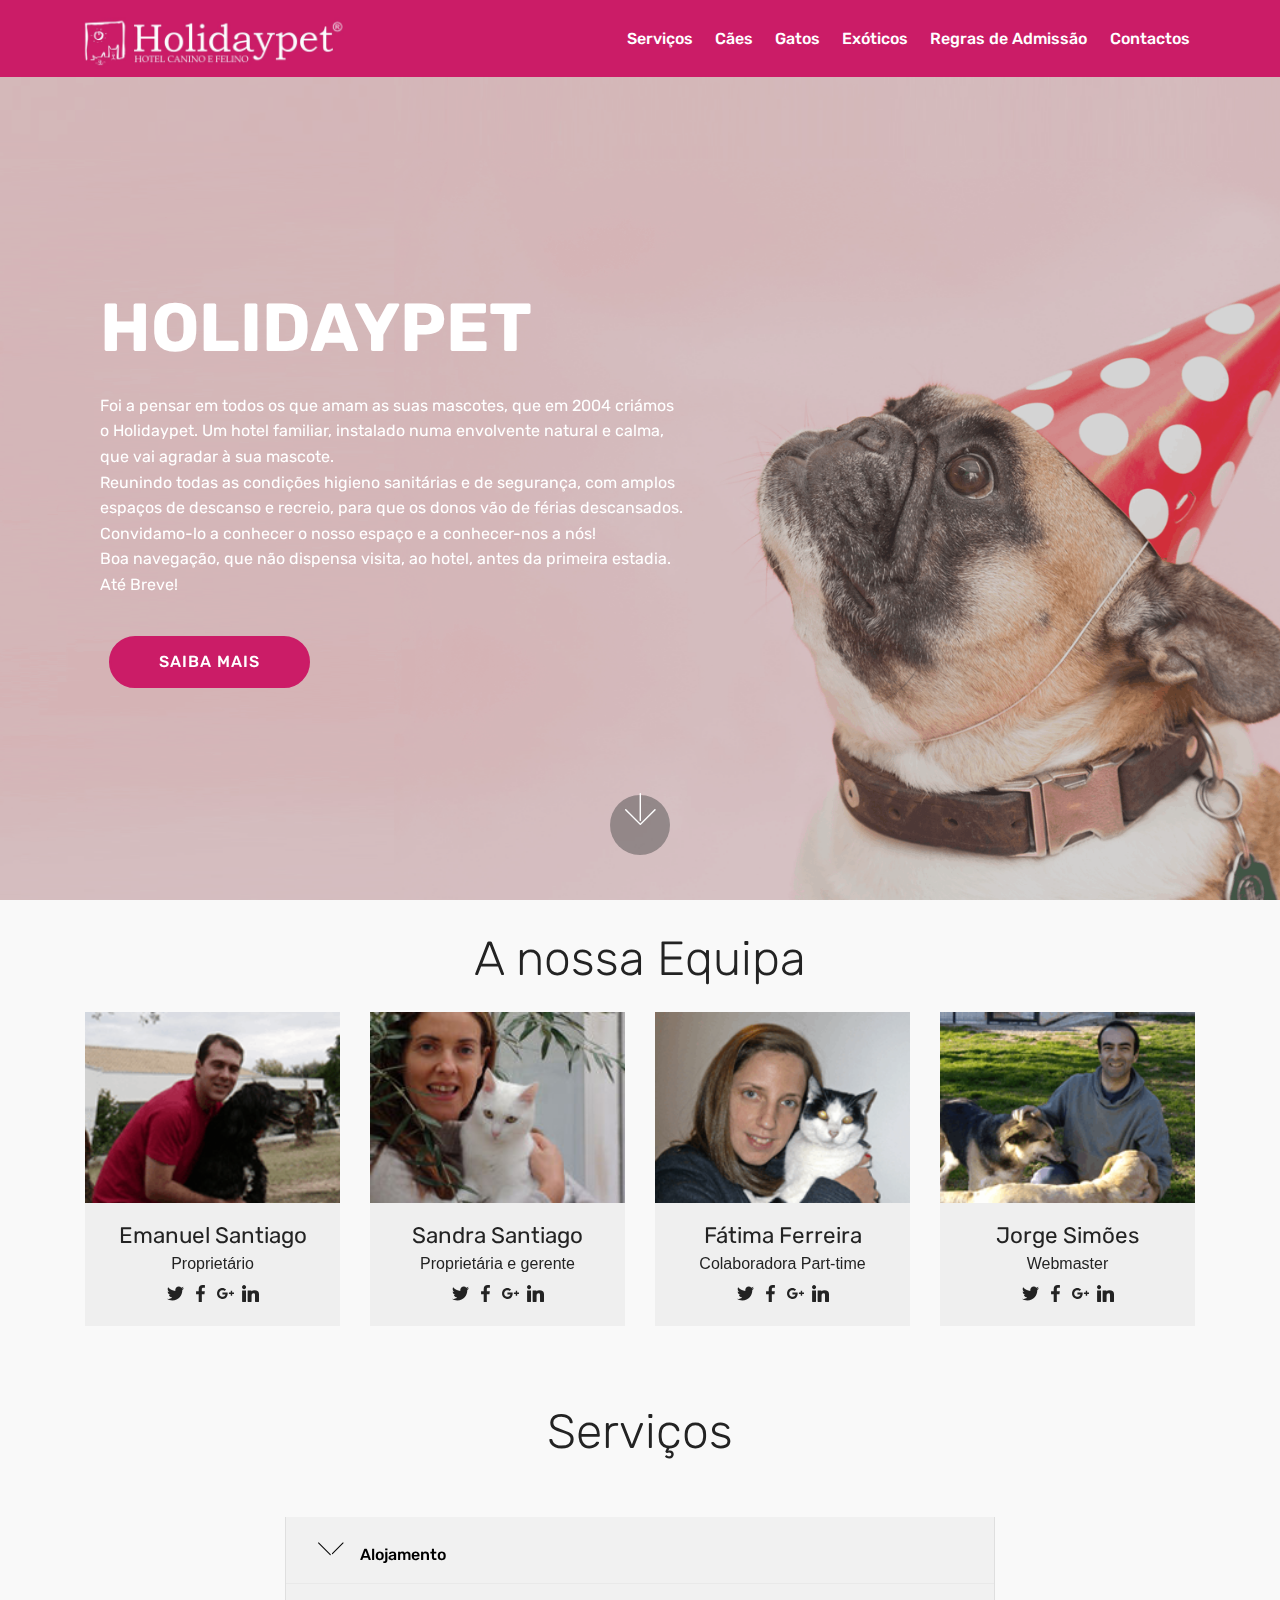
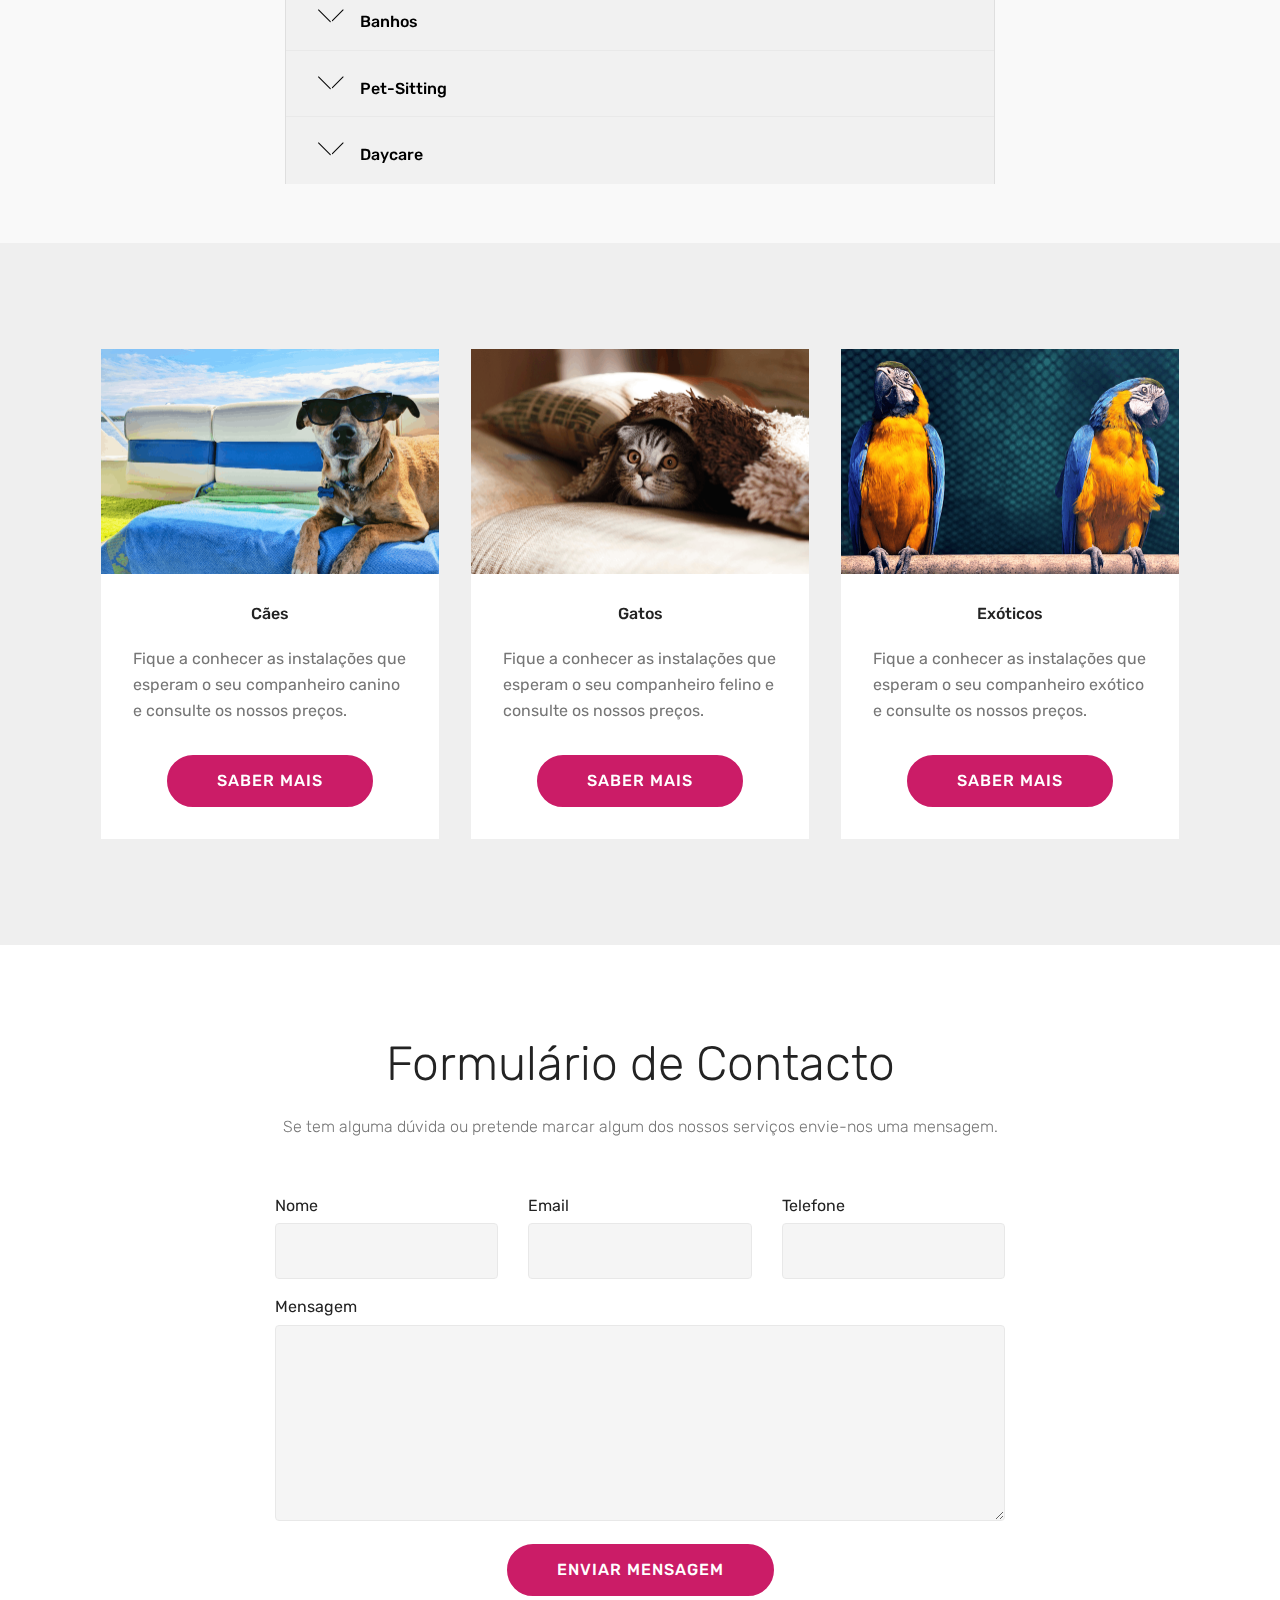
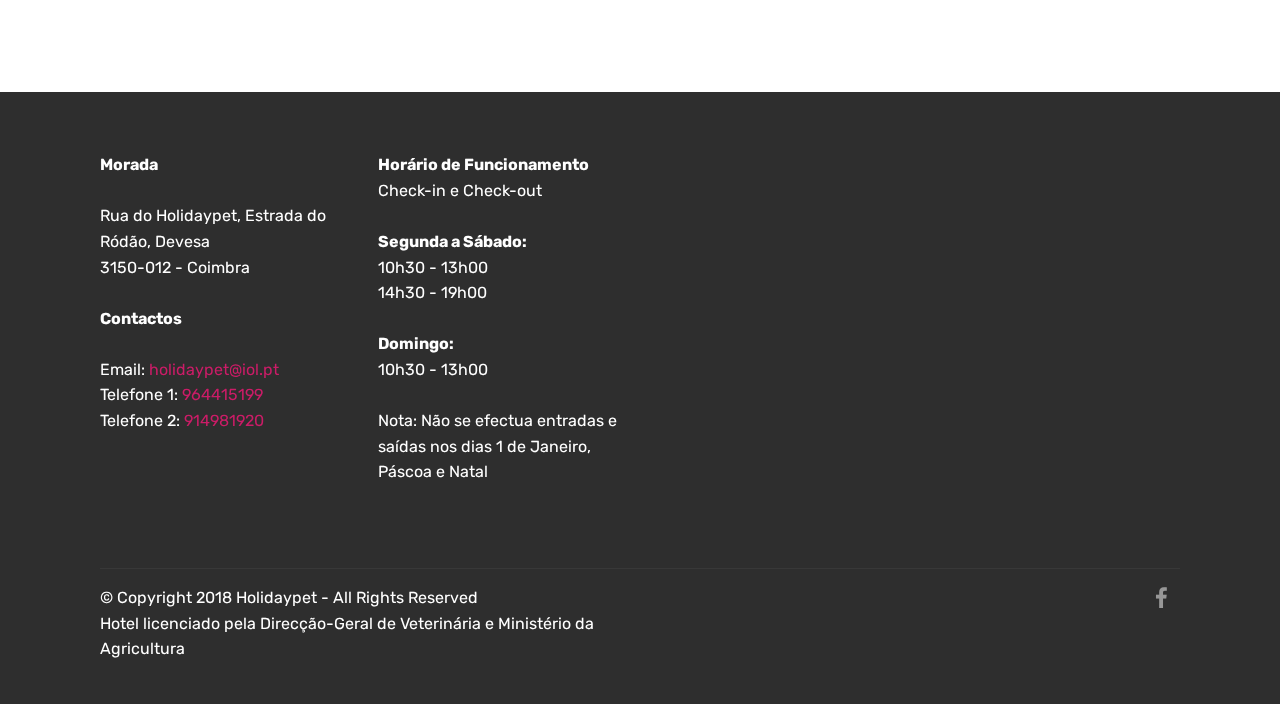
==== index.html @ b5e6f84a "create github pages" ====
<!DOCTYPE html>
<html >
<head>
  <!-- Site made with Mobirise Website Builder v4.9.3, https://mobirise.com -->
  <meta charset="UTF-8">
  <meta http-equiv="X-UA-Compatible" content="IE=edge">
  <meta name="generator" content="Mobirise v4.9.3, mobirise.com">
  <meta name="viewport" content="width=device-width, initial-scale=1, minimum-scale=1">
  <link rel="shortcut icon" href="assets/images/logo-570x126.png" type="image/x-icon">
  <meta name="description" content="">
  <title>Home</title>
  <link rel="stylesheet" href="assets/web/assets/mobirise-icons/mobirise-icons.css">
  <link rel="stylesheet" href="assets/tether/tether.min.css">
  <link rel="stylesheet" href="assets/soundcloud-plugin/style.css">
  <link rel="stylesheet" href="assets/bootstrap/css/bootstrap.min.css">
  <link rel="stylesheet" href="assets/bootstrap/css/bootstrap-grid.min.css">
  <link rel="stylesheet" href="assets/bootstrap/css/bootstrap-reboot.min.css">
  <link rel="stylesheet" href="assets/dropdown/css/style.css">
  <link rel="stylesheet" href="assets/socicon/css/styles.css">
  <link rel="stylesheet" href="assets/theme/css/style.css">
  <link rel="stylesheet" href="assets/mobirise/css/mbr-additional.css" type="text/css">
  
  
  
</head>
<body>
  <section class="menu cid-r0Eq3qAlws" once="menu" id="menu1-0">

    

    <nav class="navbar navbar-expand beta-menu navbar-dropdown align-items-center navbar-fixed-top navbar-toggleable-sm">
        <button class="navbar-toggler navbar-toggler-right" type="button" data-toggle="collapse" data-target="#navbarSupportedContent" aria-controls="navbarSupportedContent" aria-expanded="false" aria-label="Toggle navigation">
            <div class="hamburger">
                <span></span>
                <span></span>
                <span></span>
                <span></span>
            </div>
        </button>
        <div class="menu-logo">
            <div class="navbar-brand">
                <span class="navbar-logo">
                    <a href="index.html">
                         <img src="assets/images/logo-570x126.png" alt="Mobirise" title="" style="height: 3.8rem;">
                    </a>
                </span>
                
            </div>
        </div>
        <div class="collapse navbar-collapse" id="navbarSupportedContent">
            <ul class="navbar-nav nav-dropdown nav-right" data-app-modern-menu="true"><li class="nav-item">
                    <a class="nav-link link text-white display-4" href="https://mobirise.com">
                        </a>
                </li><li class="nav-item"><a class="nav-link link text-white display-4" href="https://mobirise.com">
                        </a></li><li class="nav-item"><a class="nav-link link text-white display-4" href="index.html#accordion1-16"><span class="mbri-home mbr-iconfont mbr-iconfont-btn" style="font-size: 1px; color: rgb(203, 28, 103);"></span>
                        
                        Serviços</a></li><li class="nav-item"><a class="nav-link link text-white display-4" href="caes.html"><span class="mbri-home mbr-iconfont mbr-iconfont-btn" style="font-size: 1px; color: rgb(203, 28, 103);"></span>
                        
                        Cães</a></li><li class="nav-item"><a class="nav-link link text-white display-4" href="gatos.html"><span class="mbri-home mbr-iconfont mbr-iconfont-btn" style="font-size: 1px; color: rgb(203, 28, 103);"></span>
                        
                        Gatos</a></li><li class="nav-item"><a class="nav-link link text-white display-4" href="exoticos.html"><span class="mbri-home mbr-iconfont mbr-iconfont-btn" style="font-size: 1px; color: rgb(203, 28, 103);"></span>
                        
                        Exóticos</a></li><li class="nav-item"><a class="nav-link link text-white display-4" href="regras_admissao.html"><span class="mbri-home mbr-iconfont mbr-iconfont-btn" style="font-size: 1px; color: rgb(203, 28, 103);"></span>
                        
                        Regras de Admissão</a></li><li class="nav-item"><a class="nav-link link text-white display-4" href="index.html#form1-k"><span class="mbri-home mbr-iconfont mbr-iconfont-btn" style="font-size: 1px; color: rgb(203, 28, 103);"></span>
                        
                        Contactos</a></li></ul>
            
        </div>
    </nav>
</section>

<section class="engine"><a href="https://mobirise.info/q">responsive website templates</a></section><section class="header9 cid-r0PoAAW3eg mbr-fullscreen mbr-parallax-background" id="header9-2u">

    

    <div class="mbr-overlay" style="opacity: 0.3; background-color: rgb(118, 118, 118);">
    </div>

    <div class="container">
        <div class="media-container-column mbr-white col-md-8">
            <h1 class="mbr-section-title align-left mbr-bold pb-3 mbr-fonts-style display-1">
                <br>HOLIDAYPET
            </h1>
            
            <p class="mbr-text align-left pb-3 mbr-fonts-style display-7">Foi a pensar em todos os que amam as suas mascotes, que em 2004 criámos<br> o Holidaypet. Um hotel familiar, instalado numa envolvente natural e calma,<br> que vai agradar à sua mascote.<br>Reunindo todas as condições higieno sanitárias e de segurança, com amplos <br>espaços de descanso e recreio, para que os donos vão de férias descansados.<br>Convidamo-lo a conhecer o nosso espaço e a conhecer-nos a nós! <br>Boa navegação, que não dispensa visita, ao hotel, antes da primeira estadia. <br>Até Breve!</p>
            <div class="mbr-section-btn align-left"><a class="btn btn-md btn-secondary display-4" href="https://mobirise.com">SAIBA MAIS</a></div>
        </div>
    </div>

    <div class="mbr-arrow hidden-sm-down" aria-hidden="true">
        <a href="#next">
            <i class="mbri-down mbr-iconfont"></i>
        </a>
    </div>
</section>

<section class="features16 cid-r0EPdaZqsP" id="features16-a">
    
    
    
    <div class="container align-center">
        <h2 class="pb-3 mbr-fonts-style mbr-section-title display-2">
            A nossa Equipa</h2>
        
        <div class="row media-row">
            
        <div class="team-item col-lg-3 col-md-6">
                <div class="item-image">
                    <img src="assets/images/emanuel200-200x150.png" alt="" title="">
                </div>
                <div class="item-caption py-3">
                    <div class="item-name px-2">
                        <p class="mbr-fonts-style display-5">
                           Emanuel Santiago 
                        </p>
                    </div>
                    <div class="item-role px-2">
                        <p>Proprietário</p>
                    </div>
                    <div class="item-social pt-2">
                        <a href="https://twitter.com/mobirise" target="_blank">
                            <span class="p-1 socicon-twitter socicon mbr-iconfont mbr-iconfont-social"></span>
                        </a>
                        <a href="https://www.facebook.com/pages/Mobirise/1616226671953247" target="_blank">
                            <span class="p-1 socicon-facebook socicon mbr-iconfont mbr-iconfont-social"></span>
                        </a>
                        <a href="https://plus.google.com/u/0/+Mobirise" target="_blank">
                            <span class="p-1 socicon-googleplus socicon mbr-iconfont mbr-iconfont-social"></span>
                        </a>
                        <a href="https://www.linkedin.com/in/mobirise" target="_blank">
                            <span class="p-1 socicon-linkedin socicon mbr-iconfont mbr-iconfont-social"></span>
                        </a>
                        <a href="https://www.instagram.com/mobirise/" target="_blank">
                            
                        </a>
                        <a href="https://www.youtube.com/channel/UCt_tncVAetpK5JeM8L-8jyw" target="_blank">    
                            
                        </a>
                    </div>
                </div>
            </div><div class="team-item col-lg-3 col-md-6">
                <div class="item-image">
                    <img src="assets/images/sandra-thumb-200x150.jpg" alt="" title="">
                </div>
                <div class="item-caption py-3">
                    <div class="item-name px-2">
                        <p class="mbr-fonts-style display-5">
                           Sandra Santiago 
                        </p>
                    </div>
                    <div class="item-role px-2">
                        <p>Proprietária e gerente </p>
                    </div>
                    <div class="item-social pt-2">
                        <a href="https://twitter.com/mobirise" target="_blank">
                            <span class="p-1 socicon-twitter socicon mbr-iconfont mbr-iconfont-social"></span>
                        </a>
                        <a href="https://www.facebook.com/pages/Mobirise/1616226671953247" target="_blank">
                            <span class="p-1 socicon-facebook socicon mbr-iconfont mbr-iconfont-social"></span>
                        </a>
                        <a href="https://plus.google.com/u/0/+Mobirise" target="_blank">
                            <span class="p-1 socicon-googleplus socicon mbr-iconfont mbr-iconfont-social"></span>
                        </a>
                        <a href="https://www.linkedin.com/in/mobirise" target="_blank">
                            <span class="p-1 socicon-linkedin socicon mbr-iconfont mbr-iconfont-social"></span>
                        </a>
                        <a href="https://www.instagram.com/mobirise/" target="_blank">
                            
                        </a>
                        <a href="https://www.youtube.com/channel/UCt_tncVAetpK5JeM8L-8jyw" target="_blank">    
                            
                        </a>
                    </div>
                </div>
            </div><div class="team-item col-lg-3 col-md-6">
                <div class="item-image">
                    <img src="assets/images/fatima200-200x150.png" alt="" title="">
                </div>
                <div class="item-caption py-3">
                    <div class="item-name px-2">
                        <p class="mbr-fonts-style display-5">
                           Fátima Ferreira 
                        </p>
                    </div>
                    <div class="item-role px-2">
                        <p>Colaboradora Part-time </p>
                    </div>
                    <div class="item-social pt-2">
                        <a href="https://twitter.com/mobirise" target="_blank">
                            <span class="p-1 socicon-twitter socicon mbr-iconfont mbr-iconfont-social"></span>
                        </a>
                        <a href="https://www.facebook.com/pages/Mobirise/1616226671953247" target="_blank">
                            <span class="p-1 socicon-facebook socicon mbr-iconfont mbr-iconfont-social"></span>
                        </a>
                        <a href="https://plus.google.com/u/0/+Mobirise" target="_blank">
                            <span class="p-1 socicon-googleplus socicon mbr-iconfont mbr-iconfont-social"></span>
                        </a>
                        <a href="https://www.linkedin.com/in/mobirise" target="_blank">
                            <span class="p-1 socicon-linkedin socicon mbr-iconfont mbr-iconfont-social"></span>
                        </a>
                        <a href="https://www.instagram.com/mobirise/" target="_blank">
                            
                        </a>
                        <a href="https://www.youtube.com/channel/UCt_tncVAetpK5JeM8L-8jyw" target="_blank">    
                            
                        </a>
                    </div>
                </div>
            </div><div class="team-item col-lg-3 col-md-6">
                <div class="item-image">
                    <img src="assets/images/jorge200-200x150.png" alt="" title="">
                </div>
                <div class="item-caption py-3">
                    <div class="item-name px-2">
                        <p class="mbr-fonts-style display-5">
                           Jorge Simões 
                        </p>
                    </div>
                    <div class="item-role px-2">
                        <p>Webmaster</p>
                    </div>
                    <div class="item-social pt-2">
                        <a href="https://twitter.com/mobirise" target="_blank">
                            <span class="p-1 socicon-twitter socicon mbr-iconfont mbr-iconfont-social"></span>
                        </a>
                        <a href="https://www.facebook.com/pages/Mobirise/1616226671953247" target="_blank">
                            <span class="p-1 socicon-facebook socicon mbr-iconfont mbr-iconfont-social"></span>
                        </a>
                        <a href="https://plus.google.com/u/0/+Mobirise" target="_blank">
                            <span class="p-1 socicon-googleplus socicon mbr-iconfont mbr-iconfont-social"></span>
                        </a>
                        <a href="https://www.linkedin.com/in/mobirise" target="_blank">
                            <span class="p-1 socicon-linkedin socicon mbr-iconfont mbr-iconfont-social"></span>
                        </a>
                        <a href="https://www.instagram.com/mobirise/" target="_blank">
                            
                        </a>
                        <a href="https://www.youtube.com/channel/UCt_tncVAetpK5JeM8L-8jyw" target="_blank">    
                            
                        </a>
                    </div>
                </div>
            </div></div>    
    </div>
</section>

<section class="accordion1 cid-r0MY4zPV3T" id="accordion1-16">

    

    
    <div class="container">
        <div class="media-container-row">
            <div class="col-12 col-md-8">
                <div class="section-head text-center space30">
                    <h2 class="mbr-section-title pb-5 mbr-fonts-style display-2">
                        Serviços</h2>
                </div>
                <div class="clearfix"></div>
                <div id="bootstrap-accordion_3" class="panel-group accordionStyles accordion" role="tablist" aria-multiselectable="true">
                    <div class="card">
                        <div class="card-header" role="tab" id="headingOne">
                            <a role="button" class="panel-title collapsed text-black" data-toggle="collapse" data-core="" href="#collapse1_3" aria-expanded="false" aria-controls="collapse1">
                                <h4 class="mbr-fonts-style display-7">
                                    <span class="sign mbr-iconfont mbri-arrow-down inactive"></span>Alojamento
                                </h4>
                            </a>
                        </div>
                        <div id="collapse1_3" class="panel-collapse noScroll collapse " role="tabpanel" aria-labelledby="headingOne" data-parent="#bootstrap-accordion_3">
                            <div class="panel-body p-4">
                                <p class="mbr-fonts-style panel-text display-7">
                                   Serviço para caninos, felinos, coelhos, hamsters, esquilos, chinchilas, tartarugas, pássaros e outros pequenos animais. </p>
                            </div>
                        </div>
                    </div>
                    <div class="card">
                        <div class="card-header" role="tab" id="headingTwo">
                            <a role="button" class="collapsed panel-title text-black" data-toggle="collapse" data-core="" href="#collapse2_3" aria-expanded="false" aria-controls="collapse2">
                                <h4 class="mbr-fonts-style display-7">
                                    <span class="sign mbr-iconfont mbri-arrow-down inactive"></span>Banhos
                               </h4>
                            </a>
                            
                        </div>
                        <div id="collapse2_3" class="panel-collapse noScroll collapse" role="tabpanel" aria-labelledby="headingTwo" data-parent="#bootstrap-accordion_3">
                            <div class="panel-body p-4">
                                <p class="mbr-fonts-style panel-text display-7">
                                   Serviço para caninos e felinos. </p>
                            </div>
                        </div>
                    </div>
                    <div class="card">
                        <div class="card-header" role="tab" id="headingThree">
                            <a role="button" class="collapsed text-black panel-title" data-toggle="collapse" data-core="" href="#collapse3_3" aria-expanded="false" aria-controls="collapse3">
                                <h4 class="mbr-fonts-style display-7">
                                    <span class="sign mbr-iconfont mbri-arrow-down inactive"></span>Pet-Sitting</h4>
                            </a>
                        </div>
                        <div id="collapse3_3" class="panel-collapse noScroll collapse" role="tabpanel" aria-labelledby="headingThree" data-parent="#bootstrap-accordion_3">
                            <div class="panel-body p-4">
                                <p class="mbr-fonts-style panel-text display-7">Serviço disponível ao domicílio, exclusivamente para felinos, coelhos, hamsters, esquilos, chinchilas, tartarugas, pássaros e outros pequenos animais.&nbsp;</p>
                            </div>
                        </div>
                    </div>
                    <div class="card">
                        <div class="card-header" role="tab" id="headingFour">
                            <a role="button" class="collapsed panel-title text-black" data-toggle="collapse" data-core="" href="#collapse4_3" aria-expanded="false" aria-controls="collapse4">
                                <h4 class="mbr-fonts-style display-7">
                                    <span class="sign mbr-iconfont mbri-arrow-down inactive"></span>Daycare</h4>
                            </a> 
                        </div>
                        <div id="collapse4_3" class="panel-collapse noScroll collapse" role="tabpanel" aria-labelledby="headingFour" data-parent="#bootstrap-accordion_3">
                            <div class="panel-body p-4">
                                <p class="mbr-fonts-style panel-text display-7">O Daycare é um Serviço de creche, permite aos donos deixarem a sua mascote ocupada durante o dia. <br><br>Sabia que para a sua mascote é importante, para além do carinho, exercício, convívio com outras mascotes, convívio com pessoas fora do núcleo familiar e conhecimento de outros ambientes? Estas etapas são muito importantes para o desenvolvimento da sua mascote e sua sociabilização. Este serviço foi criado para o ajudar neste processo.&nbsp;</p>
                            </div>
                        </div>
                    </div>
                    
                    
                </div>
            </div>
        </div>
    </div>
</section>

<section class="features3 cid-r0Od0zZRGk" id="features3-18">

    

    
    <div class="container">
        <div class="media-container-row">
            <div class="card p-3 col-12 col-md-6 col-lg-4">
                <div class="card-wrapper">
                    <div class="card-img">
                        <img src="assets/images/servcao-676x451.png" alt="Mobirise" title="">
                    </div>
                    <div class="card-box">
                        <h4 class="card-title mbr-fonts-style display-7">
                            Cães</h4>
                        <p class="mbr-text mbr-fonts-style display-7">
                            Fique a conhecer as instalações que esperam o seu companheiro canino e consulte os nossos preços.</p>
                    </div>
                    <div class="mbr-section-btn text-center"><a href="caes.html" class="btn btn-secondary display-4">
                            SABER MAIS</a></div>
                </div>
            </div>

            <div class="card p-3 col-12 col-md-6 col-lg-4">
                <div class="card-wrapper">
                    <div class="card-img">
                        <img src="assets/images/servgato-676x451.png" alt="Mobirise" title="">
                    </div>
                    <div class="card-box">
                        <h4 class="card-title mbr-fonts-style display-7">
                            Gatos</h4>
                        <p class="mbr-text mbr-fonts-style display-7">
                            Fique a conhecer as instalações que esperam o seu companheiro felino e consulte os nossos preços.
                        </p>
                    </div>
                    <div class="mbr-section-btn text-center"><a href="gatos.html" class="btn btn-secondary display-4">
                            SABER MAIS</a></div>
                </div>
            </div>

            <div class="card p-3 col-12 col-md-6 col-lg-4">
                <div class="card-wrapper">
                    <div class="card-img">
                        <img src="assets/images/servexo-676x451.png" alt="Mobirise" title="">
                    </div>
                    <div class="card-box">
                        <h4 class="card-title mbr-fonts-style display-7">
                            Exóticos</h4>
                        <p class="mbr-text mbr-fonts-style display-7">
                            Fique a conhecer as instalações que esperam o seu companheiro exótico e consulte os nossos preços.
                        </p>
                    </div>
                    <div class="mbr-section-btn text-center"><a href="exoticos.html" class="btn btn-secondary display-4">
                            SABER MAIS</a></div>
                </div>
            </div>

            
        </div>
    </div>
</section>

<section class="mbr-section form1 cid-r0ESsJQLEN" id="form1-k">

    

    
    <div class="container">
        <div class="row justify-content-center">
            <div class="title col-12 col-lg-8">
                <h2 class="mbr-section-title align-center pb-3 mbr-fonts-style display-2">Formulário de Contacto</h2>
                <h3 class="mbr-section-subtitle align-center mbr-light pb-3 mbr-fonts-style display-7">Se tem alguma dúvida ou pretende marcar algum dos nossos serviços envie-nos uma mensagem.</h3>
            </div>
        </div>
    </div>
    <div class="container">
        <div class="row justify-content-center">
            <div class="media-container-column col-lg-8" data-form-type="formoid">
                    <div data-form-alert="" hidden="">Obrigado por entrar em contacto connosco!</div>
            
                    <form class="mbr-form" action="https://mobirise.com/" method="post" data-form-title="Mobirise Form"><input type="hidden" name="email" data-form-email="true" value="bOTI1F1qJuLN5esbJvlNhAexEQ2/I8qRNFXVJ0GPoo3Xt0l/hSM17ixuipXnvZsSfqnhz6gSga7unXcG/Be5r5jCknCXL1oVMVDv5GAL3QAbpNkK35fo3R8y4+8dUwOb">
                        <div class="row row-sm-offset">
                            <div class="col-md-4 multi-horizontal" data-for="name">
                                <div class="form-group">
                                    <label class="form-control-label mbr-fonts-style display-7" for="name-form1-k">Nome</label>
                                    <input type="text" class="form-control" name="name" data-form-field="Name" required="" id="name-form1-k">
                                </div>
                            </div>
                            <div class="col-md-4 multi-horizontal" data-for="email">
                                <div class="form-group">
                                    <label class="form-control-label mbr-fonts-style display-7" for="email-form1-k">Email</label>
                                    <input type="email" class="form-control" name="email" data-form-field="Email" required="" id="email-form1-k">
                                </div>
                            </div>
                            <div class="col-md-4 multi-horizontal" data-for="phone">
                                <div class="form-group">
                                    <label class="form-control-label mbr-fonts-style display-7" for="phone-form1-k">Telefone</label>
                                    <input type="tel" class="form-control" name="phone" data-form-field="Phone" id="phone-form1-k">
                                </div>
                            </div>
                        </div>
                        <div class="form-group" data-for="message">
                            <label class="form-control-label mbr-fonts-style display-7" for="message-form1-k">Mensagem</label>
                            <textarea type="text" class="form-control" name="message" rows="7" data-form-field="Message" id="message-form1-k"></textarea>
                        </div>
            
                        <span class="input-group-btn"><button href="" type="submit" class="btn btn-form btn-secondary display-4">ENVIAR MENSAGEM</button></span>
                    </form>
            </div>
        </div>
    </div>
</section>

<section class="cid-r0ERWtTzeM" id="footer2-c">

    

    

    <div class="container">
        <div class="media-container-row content mbr-white">
            <div class="col-12 col-md-3 mbr-fonts-style display-7">
                <p class="mbr-text">
                    <strong>Morada</strong>
                    <br>
                    <br>Rua do Holidaypet, Estrada do Ródão, Devesa<br>3150-012 - Coimbra<br>
                    <br><strong>Contactos</strong>
                    <br>
                    <br>Email: <a href="mailto:holidaypet@iol.pt" class="text-secondary">holidaypet@iol.pt&nbsp;</a><br>Telefone 1: <a href="tel:964415199" class="text-secondary">964415199</a><br>Telefone 2: <a href="tel:914981920" class="text-secondary">914981920</a><br></p>
            </div>
            <div class="col-12 col-md-3 mbr-fonts-style display-7">
                <p class="mbr-text">
                    <strong>Horário de Funcionamento</strong>
<br>Check-in e Check-out<br><br><strong>Segunda a Sábado:<br></strong>10h30 - 13h00<br>14h30 - 19h00<br><br><strong>Domingo:</strong><br>10h30 - 13h00<br><br>Nota: Não se efectua entradas e saídas nos dias 1 de Janeiro, Páscoa e Natal<br></p>
            </div>
            <div class="col-12 col-md-6">
                <div class="google-map"><iframe frameborder="0" style="border:0" src="https://www.google.com/maps/embed/v1/place?key=AIzaSyAEIpgj38KyLFELm2bK9Y7krBkz1K-cMq8&amp;q=place_id:ChIJTQsswzNYIg0RwTUTIafDZIU" allowfullscreen=""></iframe></div>
            </div>
        </div>
        <div class="footer-lower">
            <div class="media-container-row">
                <div class="col-sm-12">
                    <hr>
                </div>
            </div>
            <div class="media-container-row mbr-white">
                <div class="col-sm-6 copyright">
                    <p class="mbr-text mbr-fonts-style display-7">
                        © Copyright 2018 Holidaypet - All Rights Reserved<br>Hotel licenciado pela Direcção-Geral de Veterinária e Ministério da Agricultura<br><br>
                    </p>
                </div>
                <div class="col-md-6">
                    <div class="social-list align-right">
                        <div class="soc-item">
                            <a href="https://twitter.com/mobirise" target="_blank">
                                <span class="mbr-iconfont mbr-iconfont-social socicon-facebook socicon"></span>
                            </a>
                        </div>
                        
                        
                        
                        
                        
                    </div>
                </div>
            </div>
        </div>
    </div>
</section>


  <script src="assets/web/assets/jquery/jquery.min.js"></script>
  <script src="assets/popper/popper.min.js"></script>
  <script src="assets/tether/tether.min.js"></script>
  <script src="assets/bootstrap/js/bootstrap.min.js"></script>
  <script src="assets/dropdown/js/script.min.js"></script>
  <script src="assets/touchswipe/jquery.touch-swipe.min.js"></script>
  <script src="assets/parallax/jarallax.min.js"></script>
  <script src="assets/mbr-switch-arrow/mbr-switch-arrow.js"></script>
  <script src="assets/smoothscroll/smooth-scroll.js"></script>
  <script src="assets/theme/js/script.js"></script>
  <script src="assets/formoid/formoid.min.js"></script>
  
  
</body>
</html>
---- assets/web/assets/mobirise-icons/mobirise-icons.css ----
@font-face {
  font-family: 'MobiriseIcons';
  src:  url('mobirise-icons.eot?spat4u');
  src:  url('mobirise-icons.eot?spat4u#iefix') format('embedded-opentype'),
    url('mobirise-icons.ttf?spat4u') format('truetype'),
    url('mobirise-icons.woff?spat4u') format('woff'),
    url('mobirise-icons.svg?spat4u#MobiriseIcons') format('svg');
  font-weight: normal;
  font-style: normal;
}

[class^="mbri-"], [class*=" mbri-"] {
  /* use !important to prevent issues with browser extensions that change fonts */
  font-family: MobiriseIcons !important;
  speak: none;
  font-style: normal;
  font-weight: normal;
  font-variant: normal;
  text-transform: none;
  line-height: 1;

  /* Better Font Rendering =========== */
  -webkit-font-smoothing: antialiased;
  -moz-osx-font-smoothing: grayscale;
}

.mbri-add-submenu:before {
  content: "\e900";
}
.mbri-alert:before {
  content: "\e901";
}
.mbri-align-center:before {
  content: "\e902";
}
.mbri-align-justify:before {
  content: "\e903";
}
.mbri-align-left:before {
  content: "\e904";
}
.mbri-align-right:before {
  content: "\e905";
}
.mbri-android:before {
  content: "\e906";
}
.mbri-apple:before {
  content: "\e907";
}
.mbri-arrow-down:before {
  content: "\e908";
}
.mbri-arrow-next:before {
  content: "\e909";
}
.mbri-arrow-prev:before {
  content: "\e90a";
}
.mbri-arrow-up:before {
  content: "\e90b";
}
.mbri-bold:before {
  content: "\e90c";
}
.mbri-bookmark:before {
  content: "\e90d";
}
.mbri-bootstrap:before {
  content: "\e90e";
}
.mbri-briefcase:before {
  content: "\e90f";
}
.mbri-browse:before {
  content: "\e910";
}
.mbri-bulleted-list:before {
  content: "\e911";
}
.mbri-calendar:before {
  content: "\e912";
}
.mbri-camera:before {
  content: "\e913";
}
.mbri-cart-add:before {
  content: "\e914";
}
.mbri-cart-full:before {
  content: "\e915";
}
.mbri-cash:before {
  content: "\e916";
}
.mbri-change-style:before {
  content: "\e917";
}
.mbri-chat:before {
  content: "\e918";
}
.mbri-clock:before {
  content: "\e919";
}
.mbri-close:before {
  content: "\e91a";
}
.mbri-cloud:before {
  content: "\e91b";
}
.mbri-code:before {
  content: "\e91c";
}
.mbri-contact-form:before {
  content: "\e91d";
}
.mbri-credit-card:before {
  content: "\e91e";
}
.mbri-cursor-click:before {
  content: "\e91f";
}
.mbri-cust-feedback:before {
  content: "\e920";
}
.mbri-database:before {
  content: "\e921";
}
.mbri-delivery:before {
  content: "\e922";
}
.mbri-desktop:before {
  content: "\e923";
}
.mbri-devices:before {
  content: "\e924";
}
.mbri-down:before {
  content: "\e925";
}
.mbri-download:before {
  content: "\e989";
}
.mbri-drag-n-drop:before {
  content: "\e927";
}
.mbri-drag-n-drop2:before {
  content: "\e928";
}
.mbri-edit:before {
  content: "\e929";
}
.mbri-edit2:before {
  content: "\e92a";
}
.mbri-error:before {
  content: "\e92b";
}
.mbri-extension:before {
  content: "\e92c";
}
.mbri-features:before {
  content: "\e92d";
}
.mbri-file:before {
  content: "\e92e";
}
.mbri-flag:before {
  content: "\e92f";
}
.mbri-folder:before {
  content: "\e930";
}
.mbri-gift:before {
  content: "\e931";
}
.mbri-github:before {
  content: "\e932";
}
.mbri-globe:before {
  content: "\e933";
}
.mbri-globe-2:before {
  content: "\e934";
}
.mbri-growing-chart:before {
  content: "\e935";
}
.mbri-hearth:before {
  content: "\e936";
}
.mbri-help:before {
  content: "\e937";
}
.mbri-home:before {
  content: "\e938";
}
.mbri-hot-cup:before {
  content: "\e939";
}
.mbri-idea:before {
  content: "\e93a";
}
.mbri-image-gallery:before {
  content: "\e93b";
}
.mbri-image-slider:before {
  content: "\e93c";
}
.mbri-info:before {
  content: "\e93d";
}
.mbri-italic:before {
  content: "\e93e";
}
.mbri-key:before {
  content: "\e93f";
}
.mbri-laptop:before {
  content: "\e940";
}
.mbri-layers:before {
  content: "\e941";
}
.mbri-left-right:before {
  content: "\e942";
}
.mbri-left:before {
  content: "\e943";
}
.mbri-letter:before {
  content: "\e944";
}
.mbri-like:before {
  content: "\e945";
}
.mbri-link:before {
  content: "\e946";
}
.mbri-lock:before {
  content: "\e947";
}
.mbri-login:before {
  content: "\e948";
}
.mbri-logout:before {
  content: "\e949";
}
.mbri-magic-stick:before {
  content: "\e94a";
}
.mbri-map-pin:before {
  content: "\e94b";
}
.mbri-menu:before {
  content: "\e94c";
}
.mbri-mobile:before {
  content: "\e94d";
}
.mbri-mobile2:before {
  content: "\e94e";
}
.mbri-mobirise:before {
  content: "\e94f";
}
.mbri-more-horizontal:before {
  content: "\e950";
}
.mbri-more-vertical:before {
  content: "\e951";
}
.mbri-music:before {
  content: "\e952";
}
.mbri-new-file:before {
  content: "\e953";
}
.mbri-numbered-list:before {
  content: "\e954";
}
.mbri-opened-folder:before {
  content: "\e955";
}
.mbri-pages:before {
  content: "\e956";
}
.mbri-paper-plane:before {
  content: "\e957";
}
.mbri-paperclip:before {
  content: "\e958";
}
.mbri-photo:before {
  content: "\e959";
}
.mbri-photos:before {
  content: "\e95a";
}
.mbri-pin:before {
  content: "\e95b";
}
.mbri-play:before {
  content: "\e95c";
}
.mbri-plus:before {
  content: "\e95d";
}
.mbri-preview:before {
  content: "\e95e";
}
.mbri-print:before {
  content: "\e95f";
}
.mbri-protect:before {
  content: "\e960";
}
.mbri-question:before {
  content: "\e961";
}
.mbri-quote-left:before {
  content: "\e962";
}
.mbri-quote-right:before {
  content: "\e963";
}
.mbri-refresh:before {
  content: "\e964";
}
.mbri-responsive:before {
  content: "\e965";
}
.mbri-right:before {
  content: "\e966";
}
.mbri-rocket:before {
  content: "\e967";
}
.mbri-sad-face:before {
  content: "\e968";
}
.mbri-sale:before {
  content: "\e969";
}
.mbri-save:before {
  content: "\e96a";
}
.mbri-search:before {
  content: "\e96b";
}
.mbri-setting:before {
  content: "\e96c";
}
.mbri-setting2:before {
  content: "\e96d";
}
.mbri-setting3:before {
  content: "\e96e";
}
.mbri-share:before {
  content: "\e96f";
}
.mbri-shopping-bag:before {
  content: "\e970";
}
.mbri-shopping-basket:before {
  content: "\e971";
}
.mbri-shopping-cart:before {
  content: "\e972";
}
.mbri-sites:before {
  content: "\e973";
}
.mbri-smile-face:before {
  content: "\e974";
}
.mbri-speed:before {
  content: "\e975";
}
.mbri-star:before {
  content: "\e976";
}
.mbri-success:before {
  content: "\e977";
}
.mbri-sun:before {
  content: "\e978";
}
.mbri-sun2:before {
  content: "\e979";
}
.mbri-tablet:before {
  content: "\e97a";
}
.mbri-tablet-vertical:before {
  content: "\e97b";
}
.mbri-target:before {
  content: "\e97c";
}
.mbri-timer:before {
  content: "\e97d";
}
.mbri-to-ftp:before {
  content: "\e97e";
}
.mbri-to-local-drive:before {
  content: "\e97f";
}
.mbri-touch-swipe:before {
  content: "\e980";
}
.mbri-touch:before {
  content: "\e981";
}
.mbri-trash:before {
  content: "\e982";
}
.mbri-underline:before {
  content: "\e983";
}
.mbri-unlink:before {
  content: "\e984";
}
.mbri-unlock:before {
  content: "\e985";
}
.mbri-up-down:before {
  content: "\e986";
}
.mbri-up:before {
  content: "\e987";
}
.mbri-update:before {
  content: "\e988";
}
.mbri-upload:before {
 content: "\e926"; 
}
.mbri-user:before {
  content: "\e98a";
}
.mbri-user2:before {
  content: "\e98b";
}
.mbri-users:before {
  content: "\e98c";
}
.mbri-video:before {
  content: "\e98d";
}
.mbri-video-play:before {
  content: "\e98e";
}
.mbri-watch:before {
  content: "\e98f";
}
.mbri-website-theme:before {
  content: "\e990";
}
.mbri-wifi:before {
  content: "\e991";
}
.mbri-windows:before {
  content: "\e992";
}
.mbri-zoom-out:before {
  content: "\e993";
}
.mbri-redo:before {
  content: "\e994";
}
.mbri-undo:before {
  content: "\e995";
}
---- assets/soundcloud-plugin/style.css ----
.addons-container {
  position: relative;
  margin-left: auto;
  margin-right: auto;
  padding-right: 15px;
  padding-left: 15px; }
  @media (min-width: 576px) {
    .addons-container {
      padding-right: 15px;
      padding-left: 15px; } }
  @media (min-width: 768px) {
    .addons-container {
      padding-right: 15px;
      padding-left: 15px; } }
  @media (min-width: 992px) {
    .addons-container {
      padding-right: 15px;
      padding-left: 15px; } }
  @media (min-width: 1200px) {
    .addons-container {
      padding-right: 15px;
      padding-left: 15px; } }
  @media (min-width: 576px) {
    .addons-container {
      width: 540px;
      max-width: 100%; } }
  @media (min-width: 768px) {
    .addons-container {
      width: 720px;
      max-width: 100%; } }
  @media (min-width: 992px) {
    .addons-container {
      width: 960px;
      max-width: 100%; } }
  @media (min-width: 1200px) {
    .addons-container {
      width: 1140px;
      max-width: 100%; } }

.addons-container-inner{
    position: relative;
    width: 100%;
    min-height: 1px;
    padding-right: 15px;
    padding-left: 15px;
}
@media (min-width: 567px) {
    .addons-container-inner{
        -ms-flex: 0 0 66.666667%;
        flex: 0 0 66.666667%;
        max-width: 66.666667%;
    }
}
.addons-row{
    display: flex;
    justify-content:center;
}
---- assets/dropdown/css/style.css ----
.navbar-dropdown {
  left: 0;
  padding: 0;
  position: absolute;
  right: 0;
  top: 0;
  transition: all 0.45s ease;
  z-index: 1030;
  background: #282828; }
  .navbar-dropdown .navbar-logo {
    margin-right: 0.8rem;
    transition: margin 0.3s ease-in-out;
    vertical-align: middle; }
    .navbar-dropdown .navbar-logo img {
      height: 3.125rem;
      transition: all 0.3s ease-in-out; }
    .navbar-dropdown .navbar-logo.mbr-iconfont {
      font-size: 3.125rem;
      line-height: 3.125rem; }
  .navbar-dropdown .navbar-caption {
    font-weight: 700;
    white-space: normal;
    vertical-align: -4px;
    line-height: 3.125rem !important; }
    .navbar-dropdown .navbar-caption, .navbar-dropdown .navbar-caption:hover {
      color: inherit;
      text-decoration: none; }
  .navbar-dropdown .mbr-iconfont + .navbar-caption {
    vertical-align: -1px; }
  .navbar-dropdown.navbar-fixed-top {
    position: fixed; }
  .navbar-dropdown .navbar-brand span {
    vertical-align: -4px; }
  .navbar-dropdown.bg-color.transparent {
    background: none; }
  .navbar-dropdown.navbar-short .navbar-brand {
    padding: 0.625rem 0; }
    .navbar-dropdown.navbar-short .navbar-brand span {
      vertical-align: -1px; }
  .navbar-dropdown.navbar-short .navbar-caption {
    line-height: 2.375rem !important;
    vertical-align: -2px; }
  .navbar-dropdown.navbar-short .navbar-logo {
    margin-right: 0.5rem; }
    .navbar-dropdown.navbar-short .navbar-logo img {
      height: 2.375rem; }
    .navbar-dropdown.navbar-short .navbar-logo.mbr-iconfont {
      font-size: 2.375rem;
      line-height: 2.375rem; }
  .navbar-dropdown.navbar-short .mbr-table-cell {
    height: 3.625rem; }
  .navbar-dropdown .navbar-close {
    left: 0.6875rem;
    position: fixed;
    top: 0.75rem;
    z-index: 1000; }
  .navbar-dropdown .hamburger-icon {
    content: "";
    display: inline-block;
    vertical-align: middle;
    width: 16px;
    -webkit-box-shadow: 0 -6px 0 1px #282828,0 0 0 1px #282828,0 6px 0 1px #282828;
    -moz-box-shadow: 0 -6px 0 1px #282828,0 0 0 1px #282828,0 6px 0 1px #282828;
    box-shadow: 0 -6px 0 1px #282828,0 0 0 1px #282828,0 6px 0 1px #282828; }

.dropdown-menu .dropdown-toggle[data-toggle="dropdown-submenu"]::after {
  border-bottom: 0.35em solid transparent;
  border-left: 0.35em solid;
  border-right: 0;
  border-top: 0.35em solid transparent;
  margin-left: 0.3rem; }

.dropdown-menu .dropdown-item:focus {
  outline: 0; }

.nav-dropdown {
  font-size: 0.75rem;
  font-weight: 500;
  height: auto !important; }
  .nav-dropdown .nav-btn {
    padding-left: 1rem; }
  .nav-dropdown .link {
    margin: .667em 1.667em;
    font-weight: 500;
    padding: 0;
    transition: color .2s ease-in-out; }
    .nav-dropdown .link.dropdown-toggle {
      margin-right: 2.583em; }
      .nav-dropdown .link.dropdown-toggle::after {
        margin-left: .25rem;
        border-top: 0.35em solid;
        border-right: 0.35em solid transparent;
        border-left: 0.35em solid transparent;
        border-bottom: 0; }
      .nav-dropdown .link.dropdown-toggle[aria-expanded="true"] {
        margin: 0;
        padding: 0.667em 3.263em  0.667em 1.667em; }
  .nav-dropdown .link::after,
  .nav-dropdown .dropdown-item::after {
    color: inherit; }
  .nav-dropdown .btn {
    font-size: 0.75rem;
    font-weight: 700;
    letter-spacing: 0;
    margin-bottom: 0;
    padding-left: 1.25rem;
    padding-right: 1.25rem; }
  .nav-dropdown .dropdown-menu {
    border-radius: 0;
    border: 0;
    left: 0;
    margin: 0;
    padding-bottom: 1.25rem;
    padding-top: 1.25rem;
    position: relative; }
  .nav-dropdown .dropdown-submenu {
    margin-left: 0.125rem;
    top: 0; }
  .nav-dropdown .dropdown-item {
    font-weight: 500;
    line-height: 2;
    padding: 0.3846em 4.615em 0.3846em 1.5385em;
    position: relative;
    transition: color .2s ease-in-out, background-color .2s ease-in-out; }
    .nav-dropdown .dropdown-item::after {
      margin-top: -0.3077em;
      position: absolute;
      right: 1.1538em;
      top: 50%; }
    .nav-dropdown .dropdown-item:focus, .nav-dropdown .dropdown-item:hover {
      background: none; }

@media (max-width: 767px) {
  .nav-dropdown.navbar-toggleable-sm {
    bottom: 0;
    display: none;
    left: 0;
    overflow-x: hidden;
    position: fixed;
    top: 0;
    transform: translateX(-100%);
    -ms-transform: translateX(-100%);
    -webkit-transform: translateX(-100%);
    width: 18.75rem;
    z-index: 999; } }
.nav-dropdown.navbar-toggleable-xl {
  bottom: 0;
  display: none;
  left: 0;
  overflow-x: hidden;
  position: fixed;
  top: 0;
  transform: translateX(-100%);
  -ms-transform: translateX(-100%);
  -webkit-transform: translateX(-100%);
  width: 18.75rem;
  z-index: 999; }

.nav-dropdown-sm {
  display: block !important;
  overflow-x: hidden;
  overflow: auto;
  padding-top: 3.875rem; }
  .nav-dropdown-sm::after {
    content: "";
    display: block;
    height: 3rem;
    width: 100%; }
  .nav-dropdown-sm.collapse.in ~ .navbar-close {
    display: block !important; }
  .nav-dropdown-sm.collapsing, .nav-dropdown-sm.collapse.in {
    transform: translateX(0);
    -ms-transform: translateX(0);
    -webkit-transform: translateX(0);
    transition: all 0.25s ease-out;
    -webkit-transition: all 0.25s ease-out;
    background: #282828; }
  .nav-dropdown-sm.collapsing[aria-expanded="false"] {
    transform: translateX(-100%);
    -ms-transform: translateX(-100%);
    -webkit-transform: translateX(-100%); }
  .nav-dropdown-sm .nav-item {
    display: block;
    margin-left: 0 !important;
    padding-left: 0; }
  .nav-dropdown-sm .link,
  .nav-dropdown-sm .dropdown-item {
    border-top: 1px dotted rgba(255, 255, 255, 0.1);
    font-size: 0.8125rem;
    line-height: 1.6;
    margin: 0 !important;
    padding: 0.875rem 2.4rem 0.875rem 1.5625rem !important;
    position: relative;
    white-space: normal; }
    .nav-dropdown-sm .link:focus, .nav-dropdown-sm .link:hover,
    .nav-dropdown-sm .dropdown-item:focus,
    .nav-dropdown-sm .dropdown-item:hover {
      background: rgba(0, 0, 0, 0.2) !important;
      color: #c0a375; }
  .nav-dropdown-sm .nav-btn {
    position: relative;
    padding: 1.5625rem 1.5625rem 0 1.5625rem; }
    .nav-dropdown-sm .nav-btn::before {
      border-top: 1px dotted rgba(255, 255, 255, 0.1);
      content: "";
      left: 0;
      position: absolute;
      top: 0;
      width: 100%; }
    .nav-dropdown-sm .nav-btn + .nav-btn {
      padding-top: 0.625rem; }
      .nav-dropdown-sm .nav-btn + .nav-btn::before {
        display: none; }
  .nav-dropdown-sm .btn {
    padding: 0.625rem 0; }
  .nav-dropdown-sm .dropdown-toggle[data-toggle="dropdown-submenu"]::after {
    margin-left: .25rem;
    border-top: 0.35em solid;
    border-right: 0.35em solid transparent;
    border-left: 0.35em solid transparent;
    border-bottom: 0; }
  .nav-dropdown-sm .dropdown-toggle[data-toggle="dropdown-submenu"][aria-expanded="true"]::after {
    border-top: 0;
    border-right: 0.35em solid transparent;
    border-left: 0.35em solid transparent;
    border-bottom: 0.35em solid; }
  .nav-dropdown-sm .dropdown-menu {
    margin: 0;
    padding: 0;
    position: relative;
    top: 0;
    left: 0;
    width: 100%;
    border: 0;
    float: none;
    border-radius: 0;
    background: none; }
  .nav-dropdown-sm .dropdown-submenu {
    left: 100%;
    margin-left: 0.125rem;
    margin-top: -1.25rem;
    top: 0; }

.navbar-toggleable-sm .nav-dropdown .dropdown-menu {
  position: absolute; }

.navbar-toggleable-sm .nav-dropdown .dropdown-submenu {
  left: 100%;
  margin-left: 0.125rem;
  margin-top: -1.25rem;
  top: 0; }

.navbar-toggleable-sm.opened .nav-dropdown .dropdown-menu {
  position: relative; }

.navbar-toggleable-sm.opened .nav-dropdown .dropdown-submenu {
  left: 0;
  margin-left: 00rem;
  margin-top: 0rem;
  top: 0; }

.is-builder .nav-dropdown.collapsing {
  transition: none !important; }

/*# sourceMappingURL=style.css.map */
---- assets/socicon/css/styles.css ----
@charset "UTF-8";

@font-face {
  font-family: "socicon";
  src:url("../fonts/socicon.eot");
  src:url("../fonts/socicon.eot?#iefix") format("embedded-opentype"),
    url("../fonts/socicon.woff") format("woff"),
    url("../fonts/socicon.ttf") format("truetype"),
    url("../fonts/socicon.svg#socicon") format("svg");
  font-weight: normal;
  font-style: normal;

}

[data-icon]:before {
  font-family: "socicon" !important;
  content: attr(data-icon);
  font-style: normal !important;
  font-weight: normal !important;
  font-variant: normal !important;
  text-transform: none !important;
  speak: none;
  line-height: 1;
  -webkit-font-smoothing: antialiased;
  -moz-osx-font-smoothing: grayscale;
}

[class^="socicon-"]:before,
[class*=" socicon-"]:before {
  font-family: "socicon" !important;
  font-style: normal !important;
  font-weight: normal !important;
  font-variant: normal !important;
  text-transform: none !important;
  speak: none;
  line-height: 1;
  -webkit-font-smoothing: antialiased;
  -moz-osx-font-smoothing: grayscale;
}

.socicon-modelmayhem:before {
  content: "\e000";
}
.socicon-mixcloud:before {
  content: "\e001";
}
.socicon-drupal:before {
  content: "\e002";
}
.socicon-swarm:before {
  content: "\e003";
}
.socicon-istock:before {
  content: "\e004";
}
.socicon-yammer:before {
  content: "\e005";
}
.socicon-ello:before {
  content: "\e006";
}
.socicon-stackoverflow:before {
  content: "\e007";
}
.socicon-persona:before {
  content: "\e008";
}
.socicon-triplej:before {
  content: "\e009";
}
.socicon-houzz:before {
  content: "\e00a";
}
.socicon-rss:before {
  content: "\e00b";
}
.socicon-paypal:before {
  content: "\e00c";
}
.socicon-odnoklassniki:before {
  content: "\e00d";
}
.socicon-airbnb:before {
  content: "\e00e";
}
.socicon-periscope:before {
  content: "\e00f";
}
.socicon-outlook:before {
  content: "\e010";
}
.socicon-coderwall:before {
  content: "\e011";
}
.socicon-tripadvisor:before {
  content: "\e012";
}
.socicon-appnet:before {
  content: "\e013";
}
.socicon-goodreads:before {
  content: "\e014";
}
.socicon-tripit:before {
  content: "\e015";
}
.socicon-lanyrd:before {
  content: "\e016";
}
.socicon-slideshare:before {
  content: "\e017";
}
.socicon-buffer:before {
  content: "\e018";
}
.socicon-disqus:before {
  content: "\e019";
}
.socicon-vkontakte:before {
  content: "\e01a";
}
.socicon-whatsapp:before {
  content: "\e01b";
}
.socicon-patreon:before {
  content: "\e01c";
}
.socicon-storehouse:before {
  content: "\e01d";
}
.socicon-pocket:before {
  content: "\e01e";
}
.socicon-mail:before {
  content: "\e01f";
}
.socicon-blogger:before {
  content: "\e020";
}
.socicon-technorati:before {
  content: "\e021";
}
.socicon-reddit:before {
  content: "\e022";
}
.socicon-dribbble:before {
  content: "\e023";
}
.socicon-stumbleupon:before {
  content: "\e024";
}
.socicon-digg:before {
  content: "\e025";
}
.socicon-envato:before {
  content: "\e026";
}
.socicon-behance:before {
  content: "\e027";
}
.socicon-delicious:before {
  content: "\e028";
}
.socicon-deviantart:before {
  content: "\e029";
}
.socicon-forrst:before {
  content: "\e02a";
}
.socicon-play:before {
  content: "\e02b";
}
.socicon-zerply:before {
  content: "\e02c";
}
.socicon-wikipedia:before {
  content: "\e02d";
}
.socicon-apple:before {
  content: "\e02e";
}
.socicon-flattr:before {
  content: "\e02f";
}
.socicon-github:before {
  content: "\e030";
}
.socicon-renren:before {
  content: "\e031";
}
.socicon-friendfeed:before {
  content: "\e032";
}
.socicon-newsvine:before {
  content: "\e033";
}
.socicon-identica:before {
  content: "\e034";
}
.socicon-bebo:before {
  content: "\e035";
}
.socicon-zynga:before {
  content: "\e036";
}
.socicon-steam:before {
  content: "\e037";
}
.socicon-xbox:before {
  content: "\e038";
}
.socicon-windows:before {
  content: "\e039";
}
.socicon-qq:before {
  content: "\e03a";
}
.socicon-douban:before {
  content: "\e03b";
}
.socicon-meetup:before {
  content: "\e03c";
}
.socicon-playstation:before {
  content: "\e03d";
}
.socicon-android:before {
  content: "\e03e";
}
.socicon-snapchat:before {
  content: "\e03f";
}
.socicon-twitter:before {
  content: "\e040";
}
.socicon-facebook:before {
  content: "\e041";
}
.socicon-googleplus:before {
  content: "\e042";
}
.socicon-pinterest:before {
  content: "\e043";
}
.socicon-foursquare:before {
  content: "\e044";
}
.socicon-yahoo:before {
  content: "\e045";
}
.socicon-skype:before {
  content: "\e046";
}
.socicon-yelp:before {
  content: "\e047";
}
.socicon-feedburner:before {
  content: "\e048";
}
.socicon-linkedin:before {
  content: "\e049";
}
.socicon-viadeo:before {
  content: "\e04a";
}
.socicon-xing:before {
  content: "\e04b";
}
.socicon-myspace:before {
  content: "\e04c";
}
.socicon-soundcloud:before {
  content: "\e04d";
}
.socicon-spotify:before {
  content: "\e04e";
}
.socicon-grooveshark:before {
  content: "\e04f";
}
.socicon-lastfm:before {
  content: "\e050";
}
.socicon-youtube:before {
  content: "\e051";
}
.socicon-vimeo:before {
  content: "\e052";
}
.socicon-dailymotion:before {
  content: "\e053";
}
.socicon-vine:before {
  content: "\e054";
}
.socicon-flickr:before {
  content: "\e055";
}
.socicon-500px:before {
  content: "\e056";
}
.socicon-wordpress:before {
  content: "\e058";
}
.socicon-tumblr:before {
  content: "\e059";
}
.socicon-twitch:before {
  content: "\e05a";
}
.socicon-8tracks:before {
  content: "\e05b";
}
.socicon-amazon:before {
  content: "\e05c";
}
.socicon-icq:before {
  content: "\e05d";
}
.socicon-smugmug:before {
  content: "\e05e";
}
.socicon-ravelry:before {
  content: "\e05f";
}
.socicon-weibo:before {
  content: "\e060";
}
.socicon-baidu:before {
  content: "\e061";
}
.socicon-angellist:before {
  content: "\e062";
}
.socicon-ebay:before {
  content: "\e063";
}
.socicon-imdb:before {
  content: "\e064";
}
.socicon-stayfriends:before {
  content: "\e065";
}
.socicon-residentadvisor:before {
  content: "\e066";
}
.socicon-google:before {
  content: "\e067";
}
.socicon-yandex:before {
  content: "\e068";
}
.socicon-sharethis:before {
  content: "\e069";
}
.socicon-bandcamp:before {
  content: "\e06a";
}
.socicon-itunes:before {
  content: "\e06b";
}
.socicon-deezer:before {
  content: "\e06c";
}
.socicon-telegram:before {
  content: "\e06e";
}
.socicon-openid:before {
  content: "\e06f";
}
.socicon-amplement:before {
  content: "\e070";
}
.socicon-viber:before {
  content: "\e071";
}
.socicon-zomato:before {
  content: "\e072";
}
.socicon-draugiem:before {
  content: "\e074";
}
.socicon-endomodo:before {
  content: "\e075";
}
.socicon-filmweb:before {
  content: "\e076";
}
.socicon-stackexchange:before {
  content: "\e077";
}
.socicon-wykop:before {
  content: "\e078";
}
.socicon-teamspeak:before {
  content: "\e079";
}
.socicon-teamviewer:before {
  content: "\e07a";
}
.socicon-ventrilo:before {
  content: "\e07b";
}
.socicon-younow:before {
  content: "\e07c";
}
.socicon-raidcall:before {
  content: "\e07d";
}
.socicon-mumble:before {
  content: "\e07e";
}
.socicon-medium:before {
  content: "\e06d";
}
.socicon-bebee:before {
  content: "\e07f";
}
.socicon-hitbox:before {
  content: "\e080";
}
.socicon-reverbnation:before {
  content: "\e081";
}
.socicon-formulr:before {
  content: "\e082";
}
.socicon-instagram:before {
  content: "\e057";
}
.socicon-battlenet:before {
  content: "\e083";
}
.socicon-chrome:before {
  content: "\e084";
}
.socicon-discord:before {
  content: "\e086";
}
.socicon-issuu:before {
  content: "\e087";
}
.socicon-macos:before {
  content: "\e088";
}
.socicon-firefox:before {
  content: "\e089";
}
.socicon-opera:before {
  content: "\e08d";
}
.socicon-keybase:before {
  content: "\e090";
}
.socicon-alliance:before {
  content: "\e091";
}
.socicon-livejournal:before {
  content: "\e092";
}
.socicon-googlephotos:before {
  content: "\e093";
}
.socicon-horde:before {
  content: "\e094";
}
.socicon-etsy:before {
  content: "\e095";
}
.socicon-zapier:before {
  content: "\e096";
}
.socicon-google-scholar:before {
  content: "\e097";
}
.socicon-researchgate:before {
  content: "\e098";
}
.socicon-wechat:before {
  content: "\e099";
}
.socicon-strava:before {
  content: "\e09a";
}
.socicon-line:before {
  content: "\e09b";
}
.socicon-lyft:before {
  content: "\e09c";
}
.socicon-uber:before {
  content: "\e09d";
}
.socicon-songkick:before {
  content: "\e09e";
}
.socicon-viewbug:before {
  content: "\e09f";
}
.socicon-googlegroups:before {
  content: "\e0a0";
}
.socicon-quora:before {
  content: "\e073";
}
.socicon-diablo:before {
  content: "\e085";
}
.socicon-blizzard:before {
  content: "\e0a1";
}
.socicon-hearthstone:before {
  content: "\e08b";
}
.socicon-heroes:before {
  content: "\e08a";
}
.socicon-overwatch:before {
  content: "\e08c";
}
.socicon-warcraft:before {
  content: "\e08e";
}
.socicon-starcraft:before {
  content: "\e08f";
}
.socicon-beam:before {
  content: "\e0a2";
}
.socicon-curse:before {
  content: "\e0a3";
}
.socicon-player:before {
  content: "\e0a4";
}
.socicon-streamjar:before {
  content: "\e0a5";
}
.socicon-nintendo:before {
  content: "\e0a6";
}
.socicon-hellocoton:before {
  content: "\e0a7";
}
---- assets/theme/css/style.css ----
/*!
 * Mobirise v4 theme (https://mobirise.com/)
 * Copyright 2017 Mobirise
 */
section {
  background-color: #eeeeee; }

section,
.container,
.container-fluid {
  position: relative;
  word-wrap: break-word; }

a.mbr-iconfont:hover {
  text-decoration: none; }

.article .lead p, .article .lead ul, .article .lead ol, .article .lead pre, .article .lead blockquote {
  margin-bottom: 0; }

a {
  font-style: normal;
  font-weight: 400;
  cursor: pointer; }
  a, a:hover {
    text-decoration: none; }

figure {
  margin-bottom: 0; }

body {
  color: #232323; }

h1, h2, h3, h4, h5, h6,
.h1, .h2, .h3, .h4, .h5, .h6,
.display-1, .display-2, .display-3, .display-4 {
  line-height: 1;
  word-break: break-word;
  word-wrap: break-word; }

b, strong {
  font-weight: bold; }

blockquote {
  padding: 10px 0 10px 20px;
  position: relative;
  border-left: 2px solid;
  border-color: #ff3366; }

input:-webkit-autofill, input:-webkit-autofill:hover, input:-webkit-autofill:focus, input:-webkit-autofill:active {
  transition-delay: 9999s;
  transition-property: background-color, color; }

textarea[type="hidden"] {
  display: none; }

body {
  position: relative; }

section {
  background-position: 50% 50%;
  background-repeat: no-repeat;
  background-size: cover; }
  section .mbr-background-video,
  section .mbr-background-video-preview {
    position: absolute;
    bottom: 0;
    left: 0;
    right: 0;
    top: 0; }

.hidden {
  visibility: hidden; }

.mbr-z-index20 {
  z-index: 20; }

/*! Base colors */
.mbr-white {
  color: #ffffff; }

.mbr-black {
  color: #000000; }

.mbr-bg-white {
  background-color: #ffffff; }

.mbr-bg-black {
  background-color: #000000; }

/*! Text-aligns */
.align-left {
  text-align: left; }

.align-center {
  text-align: center; }

.align-right {
  text-align: right; }

@media (max-width: 767px) {
  .align-left, .align-center, .align-right, .mbr-section-btn, .mbr-section-title {
    text-align: center; } }
/*! Font-weight  */
.mbr-light {
  font-weight: 300; }

.mbr-regular {
  font-weight: 400; }

.mbr-semibold {
  font-weight: 500; }

.mbr-bold {
  font-weight: 700; }

/*! Media  */
.media-size-item {
  -webkit-flex: 1 1 auto;
  -moz-flex: 1 1 auto;
  -ms-flex: 1 1 auto;
  -o-flex: 1 1 auto;
  flex: 1 1 auto; }

.media-content {
  -webkit-flex-basis: 100%;
  flex-basis: 100%; }

.media-container-row {
  display: -ms-flexbox;
  display: -webkit-flex;
  display: flex;
  -webkit-flex-direction: row;
  -ms-flex-direction: row;
  flex-direction: row;
  -webkit-flex-wrap: wrap;
  -ms-flex-wrap: wrap;
  flex-wrap: wrap;
  -webkit-justify-content: center;
  -ms-flex-pack: center;
  justify-content: center;
  -webkit-align-content: center;
  -ms-flex-line-pack: center;
  align-content: center;
  -webkit-align-items: start;
  -ms-flex-align: start;
  align-items: start; }
  .media-container-row .media-size-item {
    width: 400px; }

.media-container-column {
  display: -ms-flexbox;
  display: -webkit-flex;
  display: flex;
  -webkit-flex-direction: column;
  -ms-flex-direction: column;
  flex-direction: column;
  -webkit-flex-wrap: wrap;
  -ms-flex-wrap: wrap;
  flex-wrap: wrap;
  -webkit-justify-content: center;
  -ms-flex-pack: center;
  justify-content: center;
  -webkit-align-content: center;
  -ms-flex-line-pack: center;
  align-content: center;
  -webkit-align-items: stretch;
  -ms-flex-align: stretch;
  align-items: stretch; }
  .media-container-column > * {
    width: 100%; }

@media (min-width: 992px) {
  .media-container-row {
    -webkit-flex-wrap: nowrap;
    -ms-flex-wrap: nowrap;
    flex-wrap: nowrap; } }
figure {
  overflow: hidden; }

figure[mbr-media-size] {
  transition: width 0.1s; }

.mbr-figure img, .mbr-figure iframe {
  display: block;
  width: 100%; }

.card {
  background-color: transparent;
  border: none; }

.card-img {
  text-align: center;
  flex-shrink: 0;
  -webkit-flex-shrink: 0; }

.media {
  max-width: 100%;
  margin: 0 auto; }

.mbr-figure {
  -ms-flex-item-align: center;
  -ms-grid-row-align: center;
  -webkit-align-self: center;
  align-self: center; }

.media-container > div {
  max-width: 100%; }

.mbr-figure img, .card-img img {
  width: 100%; }

@media (max-width: 991px) {
  .media-size-item {
    width: auto !important; }

  .media {
    width: auto; }

  .mbr-figure {
    width: 100% !important; } }
/*! Buttons */
.mbr-section-btn {
  margin-left: -.25rem;
  margin-right: -.25rem;
  font-size: 0; }

nav .mbr-section-btn {
  margin-left: 0rem;
  margin-right: 0rem; }

/*! Btn icon margin */
.btn .mbr-iconfont, .btn.btn-sm .mbr-iconfont {
  cursor: pointer;
  margin-right: 0.5rem; }

.btn.btn-md .mbr-iconfont, .btn.btn-md .mbr-iconfont {
  margin-right: 0.8rem; }

.mbr-regular {
  font-weight: 400; }

.mbr-semibold {
  font-weight: 500; }

.mbr-bold {
  font-weight: 700; }

[type="submit"] {
  -webkit-appearance: none; }

/*! Full-screen */
.mbr-fullscreen .mbr-overlay {
  min-height: 100vh; }

.mbr-fullscreen {
  display: flex;
  display: -webkit-flex;
  display: -moz-flex;
  display: -ms-flex;
  display: -o-flex;
  align-items: center;
  -webkit-align-items: center;
  min-height: 100vh;
  padding-top: 3rem;
  padding-bottom: 3rem; }

/*! Map */
.map {
  height: 25rem;
  position: relative; }
  .map iframe {
    width: 100%;
    height: 100%; }

/* Form */
.form-asterisk {
  font-family: initial;
  position: absolute;
  top: -2px;
  font-weight: normal; }

/*! Scroll to top arrow */
.mbr-arrow-up {
  bottom: 25px;
  right: 90px;
  position: fixed;
  text-align: right;
  z-index: 5000;
  color: #ffffff;
  font-size: 32px;
  transform: rotate(180deg);
  -webkit-transform: rotate(180deg); }

.mbr-arrow-up a {
  background: rgba(0, 0, 0, 0.2);
  border-radius: 3px;
  color: #fff;
  display: inline-block;
  height: 60px;
  width: 60px;
  outline-style: none !important;
  position: relative;
  text-decoration: none;
  transition: all .3s ease-in-out;
  cursor: pointer;
  text-align: center; }
  .mbr-arrow-up a:hover {
    background-color: rgba(0, 0, 0, 0.4); }
  .mbr-arrow-up a i {
    line-height: 60px; }

.mbr-arrow-up-icon {
  display: block;
  color: #fff; }

.mbr-arrow-up-icon::before {
  content: "\203a";
  display: inline-block;
  font-family: serif;
  font-size: 32px;
  line-height: 1;
  font-style: normal;
  position: relative;
  top: 6px;
  left: -4px;
  -webkit-transform: rotate(-90deg);
  transform: rotate(-90deg); }

/*! Arrow Down */
.mbr-arrow {
  position: absolute;
  bottom: 45px;
  left: 50%;
  width: 60px;
  height: 60px;
  cursor: pointer;
  background-color: rgba(80, 80, 80, 0.5);
  border-radius: 50%;
  -webkit-transform: translateX(-50%);
  transform: translateX(-50%); }
  .mbr-arrow > a {
    display: inline-block;
    text-decoration: none;
    outline-style: none;
    -webkit-animation: arrowdown 1.7s ease-in-out infinite;
    animation: arrowdown 1.7s ease-in-out infinite; }
    .mbr-arrow > a > i {
      position: absolute;
      top: -2px;
      left: 15px;
      font-size: 2rem; }

@keyframes arrowdown {
  0% {
    transform: translateY(0px);
    -webkit-transform: translateY(0px); }
  50% {
    transform: translateY(-5px);
    -webkit-transform: translateY(-5px); }
  100% {
    transform: translateY(0px);
    -webkit-transform: translateY(0px); } }
@-webkit-keyframes arrowdown {
  0% {
    transform: translateY(0px);
    -webkit-transform: translateY(0px); }
  50% {
    transform: translateY(-5px);
    -webkit-transform: translateY(-5px); }
  100% {
    transform: translateY(0px);
    -webkit-transform: translateY(0px); } }
@media (max-width: 500px) {
  .mbr-arrow-up {
    left: 50%;
    right: auto;
    transform: translateX(-50%) rotate(180deg);
    -webkit-transform: translateX(-50%) rotate(180deg); } }
/*Gradients animation*/
@keyframes gradient-animation {
  from {
    background-position: 0% 100%;
    animation-timing-function: ease-in-out; }
  to {
    background-position: 100% 0%;
    animation-timing-function: ease-in-out; } }
@-webkit-keyframes gradient-animation {
  from {
    background-position: 0% 100%;
    animation-timing-function: ease-in-out; }
  to {
    background-position: 100% 0%;
    animation-timing-function: ease-in-out; } }
.bg-gradient {
  background-size: 200% 200%;
  animation: gradient-animation 5s infinite alternate;
  -webkit-animation: gradient-animation 5s infinite alternate; }

.menu .navbar-brand {
  display: -webkit-flex; }
  .menu .navbar-brand span {
    display: flex;
    display: -webkit-flex; }
  .menu .navbar-brand .navbar-caption-wrap {
    display: -webkit-flex; }
  .menu .navbar-brand .navbar-logo img {
    display: -webkit-flex; }
@media (min-width: 768px) and (max-width: 991px) {
  .menu .navbar-toggleable-sm .navbar-nav {
    display: -webkit-box;
    display: -webkit-flex;
    display: -ms-flexbox; } }
@media (min-width: 992px) {
  .menu .navbar-nav.nav-dropdown {
    display: -webkit-flex; }
  .menu .navbar-toggleable-sm .navbar-collapse {
    display: -webkit-flex !important; } }
@media (max-width: 767px) {
  .menu .navbar-collapse {
    overflow-y: auto;
    max-height: 80vh; }
  .menu .dropdown-menu {
    max-height: 60vh;
    overflow-y: auto; } }

.navbar {
  display: -webkit-flex;
  -webkit-flex-wrap: wrap;
  -webkit-align-items: center;
  -webkit-justify-content: space-between; }

.navbar-collapse {
  -webkit-flex-basis: 100%;
  -webkit-flex-grow: 1;
  -webkit-align-items: center; }

.nav-dropdown .link {
  padding: .667em 1.667em !important;
  margin: 0 !important; }

.nav {
  display: -webkit-flex;
  -webkit-flex-wrap: wrap; }

.row {
  display: -webkit-flex;
  -webkit-flex-wrap: wrap; }

.justify-content-center {
  -webkit-justify-content: center; }

.form-inline {
  display: -webkit-flex;
  -webkit-flex-flow: row wrap;
  -webkit-align-items: center; }

.card-wrapper {
  -webkit-flex: 1; }

.carousel-control {
  z-index: 10;
  display: -webkit-flex;
  -webkit-align-items: center;
  -webkit-justify-content: center; }

.carousel-controls {
  display: -webkit-flex; }

.media {
  display: -webkit-flex; }

/*# sourceMappingURL=style.css.map */
.engine {
	position: absolute;
	text-indent: -2400px;
	text-align: center;
	padding: 0;
	top: 0;
	left: -2400px;
}
---- assets/mobirise/css/mbr-additional.css ----
@import url(https://fonts.googleapis.com/css?family=Rubik:300,300i,400,400i,500,500i,700,700i,900,900i);





body {
  font-style: normal;
  line-height: 1.5;
}
.mbr-section-title {
  font-style: normal;
  line-height: 1.2;
}
.mbr-section-subtitle {
  line-height: 1.3;
}
.mbr-text {
  font-style: normal;
  line-height: 1.6;
}
.display-1 {
  font-family: 'Rubik', sans-serif;
  font-size: 4.25rem;
}
.display-1 > .mbr-iconfont {
  font-size: 6.8rem;
}
.display-2 {
  font-family: 'Rubik', sans-serif;
  font-size: 3rem;
}
.display-2 > .mbr-iconfont {
  font-size: 4.8rem;
}
.display-4 {
  font-family: 'Rubik', sans-serif;
  font-size: 1rem;
}
.display-4 > .mbr-iconfont {
  font-size: 1.6rem;
}
.display-5 {
  font-family: 'Rubik', sans-serif;
  font-size: 1.4rem;
}
.display-5 > .mbr-iconfont {
  font-size: 2.24rem;
}
.display-7 {
  font-family: 'Rubik', sans-serif;
  font-size: 1rem;
}
.display-7 > .mbr-iconfont {
  font-size: 1.6rem;
}
/* ---- Fluid typography for mobile devices ---- */
/* 1.4 - font scale ratio ( bootstrap == 1.42857 ) */
/* 100vw - current viewport width */
/* (48 - 20)  48 == 48rem == 768px, 20 == 20rem == 320px(minimal supported viewport) */
/* 0.65 - min scale variable, may vary */
@media (max-width: 768px) {
  .display-1 {
    font-size: 3.4rem;
    font-size: calc( 2.1374999999999997rem + (4.25 - 2.1374999999999997) * ((100vw - 20rem) / (48 - 20)));
    line-height: calc( 1.4 * (2.1374999999999997rem + (4.25 - 2.1374999999999997) * ((100vw - 20rem) / (48 - 20))));
  }
  .display-2 {
    font-size: 2.4rem;
    font-size: calc( 1.7rem + (3 - 1.7) * ((100vw - 20rem) / (48 - 20)));
    line-height: calc( 1.4 * (1.7rem + (3 - 1.7) * ((100vw - 20rem) / (48 - 20))));
  }
  .display-4 {
    font-size: 0.8rem;
    font-size: calc( 1rem + (1 - 1) * ((100vw - 20rem) / (48 - 20)));
    line-height: calc( 1.4 * (1rem + (1 - 1) * ((100vw - 20rem) / (48 - 20))));
  }
  .display-5 {
    font-size: 1.12rem;
    font-size: calc( 1.14rem + (1.4 - 1.14) * ((100vw - 20rem) / (48 - 20)));
    line-height: calc( 1.4 * (1.14rem + (1.4 - 1.14) * ((100vw - 20rem) / (48 - 20))));
  }
}
/* Buttons */
.btn {
  font-weight: 500;
  border-width: 2px;
  font-style: normal;
  letter-spacing: 1px;
  margin: .4rem .8rem;
  white-space: normal;
  -webkit-transition: all 0.3s ease-in-out;
  -moz-transition: all 0.3s ease-in-out;
  transition: all 0.3s ease-in-out;
  display: inline-flex;
  align-items: center;
  justify-content: center;
  word-break: break-word;
  -webkit-align-items: center;
  -webkit-justify-content: center;
  display: -webkit-inline-flex;
  padding: 1rem 3rem;
  border-radius: 3px;
}
.btn-sm {
  font-weight: 500;
  letter-spacing: 1px;
  -webkit-transition: all 0.3s ease-in-out;
  -moz-transition: all 0.3s ease-in-out;
  transition: all 0.3s ease-in-out;
  padding: 0.6rem 1.5rem;
  border-radius: 3px;
}
.btn-md {
  font-weight: 500;
  letter-spacing: 1px;
  margin: .4rem .8rem !important;
  -webkit-transition: all 0.3s ease-in-out;
  -moz-transition: all 0.3s ease-in-out;
  transition: all 0.3s ease-in-out;
  padding: 1rem 3rem;
  border-radius: 3px;
}
.btn-lg {
  font-weight: 500;
  letter-spacing: 1px;
  margin: .4rem .8rem !important;
  -webkit-transition: all 0.3s ease-in-out;
  -moz-transition: all 0.3s ease-in-out;
  transition: all 0.3s ease-in-out;
  padding: 1.2rem 3.2rem;
  border-radius: 3px;
}
.bg-primary {
  background-color: #149dcc !important;
}
.bg-success {
  background-color: #f7ed4a !important;
}
.bg-info {
  background-color: #82786e !important;
}
.bg-warning {
  background-color: #879a9f !important;
}
.bg-danger {
  background-color: #b1a374 !important;
}
.btn-primary,
.btn-primary:active {
  background-color: #149dcc !important;
  border-color: #149dcc !important;
  color: #ffffff !important;
}
.btn-primary:hover,
.btn-primary:focus,
.btn-primary.focus,
.btn-primary.active {
  color: #ffffff !important;
  background-color: #0d6786 !important;
  border-color: #0d6786 !important;
}
.btn-primary.disabled,
.btn-primary:disabled {
  color: #ffffff !important;
  background-color: #0d6786 !important;
  border-color: #0d6786 !important;
}
.btn-secondary,
.btn-secondary:active {
  background-color: #cb1c67 !important;
  border-color: #cb1c67 !important;
  color: #ffffff !important;
}
.btn-secondary:hover,
.btn-secondary:focus,
.btn-secondary.focus,
.btn-secondary.active {
  color: #ffffff !important;
  background-color: #881345 !important;
  border-color: #881345 !important;
}
.btn-secondary.disabled,
.btn-secondary:disabled {
  color: #ffffff !important;
  background-color: #881345 !important;
  border-color: #881345 !important;
}
.btn-info,
.btn-info:active {
  background-color: #82786e !important;
  border-color: #82786e !important;
  color: #ffffff !important;
}
.btn-info:hover,
.btn-info:focus,
.btn-info.focus,
.btn-info.active {
  color: #ffffff !important;
  background-color: #59524b !important;
  border-color: #59524b !important;
}
.btn-info.disabled,
.btn-info:disabled {
  color: #ffffff !important;
  background-color: #59524b !important;
  border-color: #59524b !important;
}
.btn-success,
.btn-success:active {
  background-color: #f7ed4a !important;
  border-color: #f7ed4a !important;
  color: #3f3c03 !important;
}
.btn-success:hover,
.btn-success:focus,
.btn-success.focus,
.btn-success.active {
  color: #3f3c03 !important;
  background-color: #eadd0a !important;
  border-color: #eadd0a !important;
}
.btn-success.disabled,
.btn-success:disabled {
  color: #3f3c03 !important;
  background-color: #eadd0a !important;
  border-color: #eadd0a !important;
}
.btn-warning,
.btn-warning:active {
  background-color: #879a9f !important;
  border-color: #879a9f !important;
  color: #ffffff !important;
}
.btn-warning:hover,
.btn-warning:focus,
.btn-warning.focus,
.btn-warning.active {
  color: #ffffff !important;
  background-color: #617479 !important;
  border-color: #617479 !important;
}
.btn-warning.disabled,
.btn-warning:disabled {
  color: #ffffff !important;
  background-color: #617479 !important;
  border-color: #617479 !important;
}
.btn-danger,
.btn-danger:active {
  background-color: #b1a374 !important;
  border-color: #b1a374 !important;
  color: #ffffff !important;
}
.btn-danger:hover,
.btn-danger:focus,
.btn-danger.focus,
.btn-danger.active {
  color: #ffffff !important;
  background-color: #8b7d4e !important;
  border-color: #8b7d4e !important;
}
.btn-danger.disabled,
.btn-danger:disabled {
  color: #ffffff !important;
  background-color: #8b7d4e !important;
  border-color: #8b7d4e !important;
}
.btn-white {
  color: #333333 !important;
}
.btn-white,
.btn-white:active {
  background-color: #ffffff !important;
  border-color: #ffffff !important;
  color: #808080 !important;
}
.btn-white:hover,
.btn-white:focus,
.btn-white.focus,
.btn-white.active {
  color: #808080 !important;
  background-color: #d9d9d9 !important;
  border-color: #d9d9d9 !important;
}
.btn-white.disabled,
.btn-white:disabled {
  color: #808080 !important;
  background-color: #d9d9d9 !important;
  border-color: #d9d9d9 !important;
}
.btn-black,
.btn-black:active {
  background-color: #333333 !important;
  border-color: #333333 !important;
  color: #ffffff !important;
}
.btn-black:hover,
.btn-black:focus,
.btn-black.focus,
.btn-black.active {
  color: #ffffff !important;
  background-color: #0d0d0d !important;
  border-color: #0d0d0d !important;
}
.btn-black.disabled,
.btn-black:disabled {
  color: #ffffff !important;
  background-color: #0d0d0d !important;
  border-color: #0d0d0d !important;
}
.btn-primary-outline,
.btn-primary-outline:active {
  background: none;
  border-color: #0b566f;
  color: #0b566f;
}
.btn-primary-outline:hover,
.btn-primary-outline:focus,
.btn-primary-outline.focus,
.btn-primary-outline.active {
  color: #ffffff;
  background-color: #149dcc;
  border-color: #149dcc;
}
.btn-primary-outline.disabled,
.btn-primary-outline:disabled {
  color: #ffffff !important;
  background-color: #149dcc !important;
  border-color: #149dcc !important;
}
.btn-secondary-outline,
.btn-secondary-outline:active {
  background: none;
  border-color: #71103a;
  color: #71103a;
}
.btn-secondary-outline:hover,
.btn-secondary-outline:focus,
.btn-secondary-outline.focus,
.btn-secondary-outline.active {
  color: #ffffff;
  background-color: #cb1c67;
  border-color: #cb1c67;
}
.btn-secondary-outline.disabled,
.btn-secondary-outline:disabled {
  color: #ffffff !important;
  background-color: #cb1c67 !important;
  border-color: #cb1c67 !important;
}
.btn-info-outline,
.btn-info-outline:active {
  background: none;
  border-color: #4b453f;
  color: #4b453f;
}
.btn-info-outline:hover,
.btn-info-outline:focus,
.btn-info-outline.focus,
.btn-info-outline.active {
  color: #ffffff;
  background-color: #82786e;
  border-color: #82786e;
}
.btn-info-outline.disabled,
.btn-info-outline:disabled {
  color: #ffffff !important;
  background-color: #82786e !important;
  border-color: #82786e !important;
}
.btn-success-outline,
.btn-success-outline:active {
  background: none;
  border-color: #d2c609;
  color: #d2c609;
}
.btn-success-outline:hover,
.btn-success-outline:focus,
.btn-success-outline.focus,
.btn-success-outline.active {
  color: #3f3c03;
  background-color: #f7ed4a;
  border-color: #f7ed4a;
}
.btn-success-outline.disabled,
.btn-success-outline:disabled {
  color: #3f3c03 !important;
  background-color: #f7ed4a !important;
  border-color: #f7ed4a !important;
}
.btn-warning-outline,
.btn-warning-outline:active {
  background: none;
  border-color: #55666b;
  color: #55666b;
}
.btn-warning-outline:hover,
.btn-warning-outline:focus,
.btn-warning-outline.focus,
.btn-warning-outline.active {
  color: #ffffff;
  background-color: #879a9f;
  border-color: #879a9f;
}
.btn-warning-outline.disabled,
.btn-warning-outline:disabled {
  color: #ffffff !important;
  background-color: #879a9f !important;
  border-color: #879a9f !important;
}
.btn-danger-outline,
.btn-danger-outline:active {
  background: none;
  border-color: #7a6e45;
  color: #7a6e45;
}
.btn-danger-outline:hover,
.btn-danger-outline:focus,
.btn-danger-outline.focus,
.btn-danger-outline.active {
  color: #ffffff;
  background-color: #b1a374;
  border-color: #b1a374;
}
.btn-danger-outline.disabled,
.btn-danger-outline:disabled {
  color: #ffffff !important;
  background-color: #b1a374 !important;
  border-color: #b1a374 !important;
}
.btn-black-outline,
.btn-black-outline:active {
  background: none;
  border-color: #000000;
  color: #000000;
}
.btn-black-outline:hover,
.btn-black-outline:focus,
.btn-black-outline.focus,
.btn-black-outline.active {
  color: #ffffff;
  background-color: #333333;
  border-color: #333333;
}
.btn-black-outline.disabled,
.btn-black-outline:disabled {
  color: #ffffff !important;
  background-color: #333333 !important;
  border-color: #333333 !important;
}
.btn-white-outline,
.btn-white-outline:active,
.btn-white-outline.active {
  background: none;
  border-color: #ffffff;
  color: #ffffff;
}
.btn-white-outline:hover,
.btn-white-outline:focus,
.btn-white-outline.focus {
  color: #333333;
  background-color: #ffffff;
  border-color: #ffffff;
}
.text-primary {
  color: #149dcc !important;
}
.text-secondary {
  color: #cb1c67 !important;
}
.text-success {
  color: #f7ed4a !important;
}
.text-info {
  color: #82786e !important;
}
.text-warning {
  color: #879a9f !important;
}
.text-danger {
  color: #b1a374 !important;
}
.text-white {
  color: #ffffff !important;
}
.text-black {
  color: #000000 !important;
}
a.text-primary:hover,
a.text-primary:focus {
  color: #0b566f !important;
}
a.text-secondary:hover,
a.text-secondary:focus {
  color: #71103a !important;
}
a.text-success:hover,
a.text-success:focus {
  color: #d2c609 !important;
}
a.text-info:hover,
a.text-info:focus {
  color: #4b453f !important;
}
a.text-warning:hover,
a.text-warning:focus {
  color: #55666b !important;
}
a.text-danger:hover,
a.text-danger:focus {
  color: #7a6e45 !important;
}
a.text-white:hover,
a.text-white:focus {
  color: #b3b3b3 !important;
}
a.text-black:hover,
a.text-black:focus {
  color: #4d4d4d !important;
}
.alert-success {
  background-color: #70c770;
}
.alert-info {
  background-color: #82786e;
}
.alert-warning {
  background-color: #879a9f;
}
.alert-danger {
  background-color: #b1a374;
}
.mbr-section-btn a.btn:not(.btn-form) {
  border-radius: 100px;
}
.mbr-section-btn a.btn:not(.btn-form):hover,
.mbr-section-btn a.btn:not(.btn-form):focus {
  box-shadow: none !important;
}
.mbr-section-btn a.btn:not(.btn-form):hover,
.mbr-section-btn a.btn:not(.btn-form):focus {
  box-shadow: 0 10px 40px 0 rgba(0, 0, 0, 0.2) !important;
  -webkit-box-shadow: 0 10px 40px 0 rgba(0, 0, 0, 0.2) !important;
}
.mbr-gallery-filter li a {
  border-radius: 100px !important;
}
.mbr-gallery-filter li.active .btn {
  background-color: #149dcc;
  border-color: #149dcc;
  color: #ffffff;
}
.mbr-gallery-filter li.active .btn:focus {
  box-shadow: none;
}
.nav-tabs .nav-link {
  border-radius: 100px !important;
}
.btn-form {
  border-radius: 0;
}
.btn-form:hover {
  cursor: pointer;
}
a,
a:hover {
  color: #149dcc;
}
.mbr-plan-header.bg-primary .mbr-plan-subtitle,
.mbr-plan-header.bg-primary .mbr-plan-price-desc {
  color: #b4e6f8;
}
.mbr-plan-header.bg-success .mbr-plan-subtitle,
.mbr-plan-header.bg-success .mbr-plan-price-desc {
  color: #ffffff;
}
.mbr-plan-header.bg-info .mbr-plan-subtitle,
.mbr-plan-header.bg-info .mbr-plan-price-desc {
  color: #beb8b2;
}
.mbr-plan-header.bg-warning .mbr-plan-subtitle,
.mbr-plan-header.bg-warning .mbr-plan-price-desc {
  color: #ced6d8;
}
.mbr-plan-header.bg-danger .mbr-plan-subtitle,
.mbr-plan-header.bg-danger .mbr-plan-price-desc {
  color: #dfd9c6;
}
/* Scroll to top button*/
.scrollToTop_wraper {
  display: none;
}
#scrollToTop a i:before {
  content: '';
  position: absolute;
  height: 40%;
  top: 25%;
  background: #fff;
  width: 2px;
  left: calc(50% - 1px);
}
#scrollToTop a i:after {
  content: '';
  position: absolute;
  display: block;
  border-top: 2px solid #fff;
  border-right: 2px solid #fff;
  width: 40%;
  height: 40%;
  left: 30%;
  bottom: 30%;
  transform: rotate(135deg);
  -webkit-transform: rotate(135deg);
}
/* Others*/
.note-check a[data-value=Rubik] {
  font-style: normal;
}
.mbr-arrow a {
  color: #ffffff;
}
@media (max-width: 767px) {
  .mbr-arrow {
    display: none;
  }
}
.form-control-label {
  position: relative;
  cursor: pointer;
  margin-bottom: .357em;
  padding: 0;
}
.alert {
  color: #ffffff;
  border-radius: 0;
  border: 0;
  font-size: .875rem;
  line-height: 1.5;
  margin-bottom: 1.875rem;
  padding: 1.25rem;
  position: relative;
}
.alert.alert-form::after {
  background-color: inherit;
  bottom: -7px;
  content: "";
  display: block;
  height: 14px;
  left: 50%;
  margin-left: -7px;
  position: absolute;
  transform: rotate(45deg);
  width: 14px;
  -webkit-transform: rotate(45deg);
}
.form-control {
  background-color: #f5f5f5;
  box-shadow: none;
  color: #565656;
  font-family: 'Rubik', sans-serif;
  font-size: 1rem;
  line-height: 1.43;
  min-height: 3.5em;
  padding: 1.07em .5em;
}
.form-control > .mbr-iconfont {
  font-size: 1.6rem;
}
.form-control,
.form-control:focus {
  border: 1px solid #e8e8e8;
}
.form-active .form-control:invalid {
  border-color: red;
}
.mbr-overlay {
  background-color: #000;
  bottom: 0;
  left: 0;
  opacity: .5;
  position: absolute;
  right: 0;
  top: 0;
  z-index: 0;
  pointer-events: none;
}
blockquote {
  font-style: italic;
  padding: 10px 0 10px 20px;
  font-size: 1.09rem;
  position: relative;
  border-color: #149dcc;
  border-width: 3px;
}
ul,
ol,
pre,
blockquote {
  margin-bottom: 2.3125rem;
}
pre {
  background: #f4f4f4;
  padding: 10px 24px;
  white-space: pre-wrap;
}
.inactive {
  -webkit-user-select: none;
  -moz-user-select: none;
  -ms-user-select: none;
  user-select: none;
  pointer-events: none;
  -webkit-user-drag: none;
  user-drag: none;
}
.mbr-section__comments .row {
  justify-content: center;
  -webkit-justify-content: center;
}
/* Forms */
.mbr-form .btn {
  margin: .4rem 0;
}
.mbr-form .input-group-btn a.btn {
  border-radius: 100px !important;
}
.mbr-form .input-group-btn a.btn:hover {
  box-shadow: 0 10px 40px 0 rgba(0, 0, 0, 0.2);
}
.mbr-form .input-group-btn button[type="submit"] {
  border-radius: 100px !important;
  padding: 1rem 3rem;
}
.mbr-form .input-group-btn button[type="submit"]:hover {
  box-shadow: 0 10px 40px 0 rgba(0, 0, 0, 0.2);
}
.form2 .form-control {
  border-top-left-radius: 100px;
  border-bottom-left-radius: 100px;
}
.form2 .input-group-btn a.btn {
  border-top-left-radius: 0 !important;
  border-bottom-left-radius: 0 !important;
}
.form2 .input-group-btn button[type="submit"] {
  border-top-left-radius: 0 !important;
  border-bottom-left-radius: 0 !important;
}
.form3 input[type="email"] {
  border-radius: 100px !important;
}
@media (max-width: 349px) {
  .form2 input[type="email"] {
    border-radius: 100px !important;
  }
  .form2 .input-group-btn a.btn {
    border-radius: 100px !important;
  }
  .form2 .input-group-btn button[type="submit"] {
    border-radius: 100px !important;
  }
}
@media (max-width: 767px) {
  .btn {
    font-size: .75rem !important;
  }
  .btn .mbr-iconfont {
    font-size: 1rem !important;
  }
}
/* Social block */
.btn-social {
  font-size: 20px;
  border-radius: 50%;
  padding: 0;
  width: 44px;
  height: 44px;
  line-height: 44px;
  text-align: center;
  position: relative;
  border: 2px solid #c0a375;
  border-color: #149dcc;
  color: #232323;
  cursor: pointer;
}
.btn-social i {
  top: 0;
  line-height: 44px;
  width: 44px;
}
.btn-social:hover {
  color: #fff;
  background: #149dcc;
}
.btn-social + .btn {
  margin-left: .1rem;
}
/* Footer */
.mbr-footer-content li::before,
.mbr-footer .mbr-contacts li::before {
  background: #149dcc;
}
.mbr-footer-content li a:hover,
.mbr-footer .mbr-contacts li a:hover {
  color: #149dcc;
}
.footer3 input[type="email"],
.footer4 input[type="email"] {
  border-radius: 100px !important;
}
.footer3 .input-group-btn a.btn,
.footer4 .input-group-btn a.btn {
  border-radius: 100px !important;
}
.footer3 .input-group-btn button[type="submit"],
.footer4 .input-group-btn button[type="submit"] {
  border-radius: 100px !important;
}
/* Headers*/
.header13 .form-inline input[type="email"],
.header14 .form-inline input[type="email"] {
  border-radius: 100px;
}
.header13 .form-inline input[type="text"],
.header14 .form-inline input[type="text"] {
  border-radius: 100px;
}
.header13 .form-inline input[type="tel"],
.header14 .form-inline input[type="tel"] {
  border-radius: 100px;
}
.header13 .form-inline a.btn,
.header14 .form-inline a.btn {
  border-radius: 100px;
}
.header13 .form-inline button,
.header14 .form-inline button {
  border-radius: 100px !important;
}
.offset-1 {
  margin-left: 8.33333%;
}
.offset-2 {
  margin-left: 16.66667%;
}
.offset-3 {
  margin-left: 25%;
}
.offset-4 {
  margin-left: 33.33333%;
}
.offset-5 {
  margin-left: 41.66667%;
}
.offset-6 {
  margin-left: 50%;
}
.offset-7 {
  margin-left: 58.33333%;
}
.offset-8 {
  margin-left: 66.66667%;
}
.offset-9 {
  margin-left: 75%;
}
.offset-10 {
  margin-left: 83.33333%;
}
.offset-11 {
  margin-left: 91.66667%;
}
@media (min-width: 576px) {
  .offset-sm-0 {
    margin-left: 0%;
  }
  .offset-sm-1 {
    margin-left: 8.33333%;
  }
  .offset-sm-2 {
    margin-left: 16.66667%;
  }
  .offset-sm-3 {
    margin-left: 25%;
  }
  .offset-sm-4 {
    margin-left: 33.33333%;
  }
  .offset-sm-5 {
    margin-left: 41.66667%;
  }
  .offset-sm-6 {
    margin-left: 50%;
  }
  .offset-sm-7 {
    margin-left: 58.33333%;
  }
  .offset-sm-8 {
    margin-left: 66.66667%;
  }
  .offset-sm-9 {
    margin-left: 75%;
  }
  .offset-sm-10 {
    margin-left: 83.33333%;
  }
  .offset-sm-11 {
    margin-left: 91.66667%;
  }
}
@media (min-width: 768px) {
  .offset-md-0 {
    margin-left: 0%;
  }
  .offset-md-1 {
    margin-left: 8.33333%;
  }
  .offset-md-2 {
    margin-left: 16.66667%;
  }
  .offset-md-3 {
    margin-left: 25%;
  }
  .offset-md-4 {
    margin-left: 33.33333%;
  }
  .offset-md-5 {
    margin-left: 41.66667%;
  }
  .offset-md-6 {
    margin-left: 50%;
  }
  .offset-md-7 {
    margin-left: 58.33333%;
  }
  .offset-md-8 {
    margin-left: 66.66667%;
  }
  .offset-md-9 {
    margin-left: 75%;
  }
  .offset-md-10 {
    margin-left: 83.33333%;
  }
  .offset-md-11 {
    margin-left: 91.66667%;
  }
}
@media (min-width: 992px) {
  .offset-lg-0 {
    margin-left: 0%;
  }
  .offset-lg-1 {
    margin-left: 8.33333%;
  }
  .offset-lg-2 {
    margin-left: 16.66667%;
  }
  .offset-lg-3 {
    margin-left: 25%;
  }
  .offset-lg-4 {
    margin-left: 33.33333%;
  }
  .offset-lg-5 {
    margin-left: 41.66667%;
  }
  .offset-lg-6 {
    margin-left: 50%;
  }
  .offset-lg-7 {
    margin-left: 58.33333%;
  }
  .offset-lg-8 {
    margin-left: 66.66667%;
  }
  .offset-lg-9 {
    margin-left: 75%;
  }
  .offset-lg-10 {
    margin-left: 83.33333%;
  }
  .offset-lg-11 {
    margin-left: 91.66667%;
  }
}
@media (min-width: 1200px) {
  .offset-xl-0 {
    margin-left: 0%;
  }
  .offset-xl-1 {
    margin-left: 8.33333%;
  }
  .offset-xl-2 {
    margin-left: 16.66667%;
  }
  .offset-xl-3 {
    margin-left: 25%;
  }
  .offset-xl-4 {
    margin-left: 33.33333%;
  }
  .offset-xl-5 {
    margin-left: 41.66667%;
  }
  .offset-xl-6 {
    margin-left: 50%;
  }
  .offset-xl-7 {
    margin-left: 58.33333%;
  }
  .offset-xl-8 {
    margin-left: 66.66667%;
  }
  .offset-xl-9 {
    margin-left: 75%;
  }
  .offset-xl-10 {
    margin-left: 83.33333%;
  }
  .offset-xl-11 {
    margin-left: 91.66667%;
  }
}
.navbar-toggler {
  -webkit-align-self: flex-start;
  -ms-flex-item-align: start;
  align-self: flex-start;
  padding: 0.25rem 0.75rem;
  font-size: 1.25rem;
  line-height: 1;
  background: transparent;
  border: 1px solid transparent;
  -webkit-border-radius: 0.25rem;
  border-radius: 0.25rem;
}
.navbar-toggler:focus,
.navbar-toggler:hover {
  text-decoration: none;
}
.navbar-toggler-icon {
  display: inline-block;
  width: 1.5em;
  height: 1.5em;
  vertical-align: middle;
  content: "";
  background: no-repeat center center;
  -webkit-background-size: 100% 100%;
  -o-background-size: 100% 100%;
  background-size: 100% 100%;
}
.navbar-toggler-left {
  position: absolute;
  left: 1rem;
}
.navbar-toggler-right {
  position: absolute;
  right: 1rem;
}
@media (max-width: 575px) {
  .navbar-toggleable .navbar-nav .dropdown-menu {
    position: static;
    float: none;
  }
  .navbar-toggleable > .container {
    padding-right: 0;
    padding-left: 0;
  }
}
@media (min-width: 576px) {
  .navbar-toggleable {
    -webkit-box-orient: horizontal;
    -webkit-box-direction: normal;
    -webkit-flex-direction: row;
    -ms-flex-direction: row;
    flex-direction: row;
    -webkit-flex-wrap: nowrap;
    -ms-flex-wrap: nowrap;
    flex-wrap: nowrap;
    -webkit-box-align: center;
    -webkit-align-items: center;
    -ms-flex-align: center;
    align-items: center;
  }
  .navbar-toggleable .navbar-nav {
    -webkit-box-orient: horizontal;
    -webkit-box-direction: normal;
    -webkit-flex-direction: row;
    -ms-flex-direction: row;
    flex-direction: row;
  }
  .navbar-toggleable .navbar-nav .nav-link {
    padding-right: .5rem;
    padding-left: .5rem;
  }
  .navbar-toggleable > .container {
    display: -webkit-box;
    display: -webkit-flex;
    display: -ms-flexbox;
    display: flex;
    -webkit-flex-wrap: nowrap;
    -ms-flex-wrap: nowrap;
    flex-wrap: nowrap;
    -webkit-box-align: center;
    -webkit-align-items: center;
    -ms-flex-align: center;
    align-items: center;
  }
  .navbar-toggleable .navbar-collapse {
    display: -webkit-box !important;
    display: -webkit-flex !important;
    display: -ms-flexbox !important;
    display: flex !important;
    width: 100%;
  }
  .navbar-toggleable .navbar-toggler {
    display: none;
  }
}
@media (max-width: 767px) {
  .navbar-toggleable-sm .navbar-nav .dropdown-menu {
    position: static;
    float: none;
  }
  .navbar-toggleable-sm > .container {
    padding-right: 0;
    padding-left: 0;
  }
}
@media (min-width: 768px) {
  .navbar-toggleable-sm {
    -webkit-box-orient: horizontal;
    -webkit-box-direction: normal;
    -webkit-flex-direction: row;
    -ms-flex-direction: row;
    flex-direction: row;
    -webkit-flex-wrap: nowrap;
    -ms-flex-wrap: nowrap;
    flex-wrap: nowrap;
    -webkit-box-align: center;
    -webkit-align-items: center;
    -ms-flex-align: center;
    align-items: center;
  }
  .navbar-toggleable-sm .navbar-nav {
    -webkit-box-orient: horizontal;
    -webkit-box-direction: normal;
    -webkit-flex-direction: row;
    -ms-flex-direction: row;
    flex-direction: row;
  }
  .navbar-toggleable-sm .navbar-nav .nav-link {
    padding-right: .5rem;
    padding-left: .5rem;
  }
  .navbar-toggleable-sm > .container {
    display: -webkit-box;
    display: -webkit-flex;
    display: -ms-flexbox;
    display: flex;
    -webkit-flex-wrap: nowrap;
    -ms-flex-wrap: nowrap;
    flex-wrap: nowrap;
    -webkit-box-align: center;
    -webkit-align-items: center;
    -ms-flex-align: center;
    align-items: center;
  }
  .navbar-toggleable-sm .navbar-collapse {
    display: none;
    width: 100%;
  }
  .navbar-toggleable-sm .navbar-toggler {
    display: none;
  }
}
@media (max-width: 991px) {
  .navbar-toggleable-md .navbar-nav .dropdown-menu {
    position: static;
    float: none;
  }
  .navbar-toggleable-md > .container {
    padding-right: 0;
    padding-left: 0;
  }
}
@media (min-width: 992px) {
  .navbar-toggleable-md {
    -webkit-box-orient: horizontal;
    -webkit-box-direction: normal;
    -webkit-flex-direction: row;
    -ms-flex-direction: row;
    flex-direction: row;
    -webkit-flex-wrap: nowrap;
    -ms-flex-wrap: nowrap;
    flex-wrap: nowrap;
    -webkit-box-align: center;
    -webkit-align-items: center;
    -ms-flex-align: center;
    align-items: center;
  }
  .navbar-toggleable-md .navbar-nav {
    -webkit-box-orient: horizontal;
    -webkit-box-direction: normal;
    -webkit-flex-direction: row;
    -ms-flex-direction: row;
    flex-direction: row;
  }
  .navbar-toggleable-md .navbar-nav .nav-link {
    padding-right: .5rem;
    padding-left: .5rem;
  }
  .navbar-toggleable-md > .container {
    display: -webkit-box;
    display: -webkit-flex;
    display: -ms-flexbox;
    display: flex;
    -webkit-flex-wrap: nowrap;
    -ms-flex-wrap: nowrap;
    flex-wrap: nowrap;
    -webkit-box-align: center;
    -webkit-align-items: center;
    -ms-flex-align: center;
    align-items: center;
  }
  .navbar-toggleable-md .navbar-collapse {
    display: -webkit-box !important;
    display: -webkit-flex !important;
    display: -ms-flexbox !important;
    display: flex !important;
    width: 100%;
  }
  .navbar-toggleable-md .navbar-toggler {
    display: none;
  }
}
@media (max-width: 1199px) {
  .navbar-toggleable-lg .navbar-nav .dropdown-menu {
    position: static;
    float: none;
  }
  .navbar-toggleable-lg > .container {
    padding-right: 0;
    padding-left: 0;
  }
}
@media (min-width: 1200px) {
  .navbar-toggleable-lg {
    -webkit-box-orient: horizontal;
    -webkit-box-direction: normal;
    -webkit-flex-direction: row;
    -ms-flex-direction: row;
    flex-direction: row;
    -webkit-flex-wrap: nowrap;
    -ms-flex-wrap: nowrap;
    flex-wrap: nowrap;
    -webkit-box-align: center;
    -webkit-align-items: center;
    -ms-flex-align: center;
    align-items: center;
  }
  .navbar-toggleable-lg .navbar-nav {
    -webkit-box-orient: horizontal;
    -webkit-box-direction: normal;
    -webkit-flex-direction: row;
    -ms-flex-direction: row;
    flex-direction: row;
  }
  .navbar-toggleable-lg .navbar-nav .nav-link {
    padding-right: .5rem;
    padding-left: .5rem;
  }
  .navbar-toggleable-lg > .container {
    display: -webkit-box;
    display: -webkit-flex;
    display: -ms-flexbox;
    display: flex;
    -webkit-flex-wrap: nowrap;
    -ms-flex-wrap: nowrap;
    flex-wrap: nowrap;
    -webkit-box-align: center;
    -webkit-align-items: center;
    -ms-flex-align: center;
    align-items: center;
  }
  .navbar-toggleable-lg .navbar-collapse {
    display: -webkit-box !important;
    display: -webkit-flex !important;
    display: -ms-flexbox !important;
    display: flex !important;
    width: 100%;
  }
  .navbar-toggleable-lg .navbar-toggler {
    display: none;
  }
}
.navbar-toggleable-xl {
  -webkit-box-orient: horizontal;
  -webkit-box-direction: normal;
  -webkit-flex-direction: row;
  -ms-flex-direction: row;
  flex-direction: row;
  -webkit-flex-wrap: nowrap;
  -ms-flex-wrap: nowrap;
  flex-wrap: nowrap;
  -webkit-box-align: center;
  -webkit-align-items: center;
  -ms-flex-align: center;
  align-items: center;
}
.navbar-toggleable-xl .navbar-nav .dropdown-menu {
  position: static;
  float: none;
}
.navbar-toggleable-xl > .container {
  padding-right: 0;
  padding-left: 0;
}
.navbar-toggleable-xl .navbar-nav {
  -webkit-box-orient: horizontal;
  -webkit-box-direction: normal;
  -webkit-flex-direction: row;
  -ms-flex-direction: row;
  flex-direction: row;
}
.navbar-toggleable-xl .navbar-nav .nav-link {
  padding-right: .5rem;
  padding-left: .5rem;
}
.navbar-toggleable-xl > .container {
  display: -webkit-box;
  display: -webkit-flex;
  display: -ms-flexbox;
  display: flex;
  -webkit-flex-wrap: nowrap;
  -ms-flex-wrap: nowrap;
  flex-wrap: nowrap;
  -webkit-box-align: center;
  -webkit-align-items: center;
  -ms-flex-align: center;
  align-items: center;
}
.navbar-toggleable-xl .navbar-collapse {
  display: -webkit-box !important;
  display: -webkit-flex !important;
  display: -ms-flexbox !important;
  display: flex !important;
  width: 100%;
}
.navbar-toggleable-xl .navbar-toggler {
  display: none;
}
.card-img {
  width: auto;
}
.menu .navbar.collapsed:not(.beta-menu) {
  flex-direction: column;
  -webkit-flex-direction: column;
}
.carousel-item.active,
.carousel-item-next,
.carousel-item-prev {
  display: -webkit-box;
  display: -webkit-flex;
  display: -ms-flexbox;
  display: flex;
}
.note-air-layout .dropup .dropdown-menu,
.note-air-layout .navbar-fixed-bottom .dropdown .dropdown-menu {
  bottom: initial !important;
}
html,
body {
  height: auto;
  min-height: 100vh;
}
.dropup .dropdown-toggle::after {
  display: none;
}
@media screen and (-ms-high-contrast: active), (-ms-high-contrast: none) {
  .card-wrapper {
    flex: auto!important;
  }
}
.cid-r0Eq3qAlws .navbar {
  padding: .5rem 0;
  background: #cb1c67;
  transition: none;
  min-height: 77px;
}
.cid-r0Eq3qAlws .navbar-dropdown.bg-color.transparent.opened {
  background: #cb1c67;
}
.cid-r0Eq3qAlws a {
  font-style: normal;
}
.cid-r0Eq3qAlws .nav-item span {
  padding-right: 0.4em;
  line-height: 0.5em;
  vertical-align: text-bottom;
  position: relative;
  text-decoration: none;
}
.cid-r0Eq3qAlws .nav-item a {
  display: flex;
  align-items: center;
  justify-content: center;
  padding: 0.7rem 0 !important;
  margin: 0rem .65rem !important;
}
.cid-r0Eq3qAlws .nav-item:focus,
.cid-r0Eq3qAlws .nav-link:focus {
  outline: none;
}
.cid-r0Eq3qAlws .btn {
  padding: 0.4rem 1.5rem;
  display: inline-flex;
  align-items: center;
}
.cid-r0Eq3qAlws .btn .mbr-iconfont {
  font-size: 1.6rem;
}
.cid-r0Eq3qAlws .menu-logo {
  margin-right: auto;
}
.cid-r0Eq3qAlws .menu-logo .navbar-brand {
  display: flex;
  margin-left: 5rem;
  padding: 0;
  transition: padding .2s;
  min-height: 3.8rem;
  align-items: center;
}
.cid-r0Eq3qAlws .menu-logo .navbar-brand .navbar-caption-wrap {
  display: -webkit-flex;
  -webkit-align-items: center;
  align-items: center;
  word-break: break-word;
  min-width: 7rem;
  margin: .3rem 0;
}
.cid-r0Eq3qAlws .menu-logo .navbar-brand .navbar-caption-wrap .navbar-caption {
  line-height: 1.2rem !important;
  padding-right: 2rem;
}
.cid-r0Eq3qAlws .menu-logo .navbar-brand .navbar-logo {
  font-size: 4rem;
  transition: font-size 0.25s;
}
.cid-r0Eq3qAlws .menu-logo .navbar-brand .navbar-logo img {
  display: flex;
}
.cid-r0Eq3qAlws .menu-logo .navbar-brand .navbar-logo .mbr-iconfont {
  transition: font-size 0.25s;
}
.cid-r0Eq3qAlws .navbar-toggleable-sm .navbar-collapse {
  justify-content: flex-end;
  -webkit-justify-content: flex-end;
  padding-right: 5rem;
  width: auto;
}
.cid-r0Eq3qAlws .navbar-toggleable-sm .navbar-collapse .navbar-nav {
  flex-wrap: wrap;
  -webkit-flex-wrap: wrap;
  padding-left: 0;
}
.cid-r0Eq3qAlws .navbar-toggleable-sm .navbar-collapse .navbar-nav .nav-item {
  -webkit-align-self: center;
  align-self: center;
}
.cid-r0Eq3qAlws .navbar-toggleable-sm .navbar-collapse .navbar-buttons {
  padding-left: 0;
  padding-bottom: 0;
}
.cid-r0Eq3qAlws .dropdown .dropdown-menu {
  background: #cb1c67;
  display: none;
  position: absolute;
  min-width: 5rem;
  padding-top: 1.4rem;
  padding-bottom: 1.4rem;
  text-align: left;
}
.cid-r0Eq3qAlws .dropdown .dropdown-menu .dropdown-item {
  width: auto;
  padding: 0.235em 1.5385em 0.235em 1.5385em !important;
}
.cid-r0Eq3qAlws .dropdown .dropdown-menu .dropdown-item::after {
  right: 0.5rem;
}
.cid-r0Eq3qAlws .dropdown .dropdown-menu .dropdown-submenu {
  margin: 0;
}
.cid-r0Eq3qAlws .dropdown.open > .dropdown-menu {
  display: block;
}
.cid-r0Eq3qAlws .navbar-toggleable-sm.opened:after {
  position: absolute;
  width: 100vw;
  height: 100vh;
  content: '';
  background-color: rgba(0, 0, 0, 0.1);
  left: 0;
  bottom: 0;
  transform: translateY(100%);
  -webkit-transform: translateY(100%);
  z-index: 1000;
}
.cid-r0Eq3qAlws .navbar.navbar-short {
  min-height: 60px;
  transition: all .2s;
}
.cid-r0Eq3qAlws .navbar.navbar-short .navbar-toggler-right {
  top: 20px;
}
.cid-r0Eq3qAlws .navbar.navbar-short .navbar-logo a {
  font-size: 2.5rem !important;
  line-height: 2.5rem;
  transition: font-size 0.25s;
}
.cid-r0Eq3qAlws .navbar.navbar-short .navbar-logo a .mbr-iconfont {
  font-size: 2.5rem !important;
}
.cid-r0Eq3qAlws .navbar.navbar-short .navbar-logo a img {
  height: 3rem !important;
}
.cid-r0Eq3qAlws .navbar.navbar-short .navbar-brand {
  min-height: 3rem;
}
.cid-r0Eq3qAlws button.navbar-toggler {
  width: 31px;
  height: 18px;
  cursor: pointer;
  transition: all .2s;
  top: 1.5rem;
  right: 1rem;
}
.cid-r0Eq3qAlws button.navbar-toggler:focus {
  outline: none;
}
.cid-r0Eq3qAlws button.navbar-toggler .hamburger span {
  position: absolute;
  right: 0;
  width: 30px;
  height: 2px;
  border-right: 5px;
  background-color: #ffffff;
}
.cid-r0Eq3qAlws button.navbar-toggler .hamburger span:nth-child(1) {
  top: 0;
  transition: all .2s;
}
.cid-r0Eq3qAlws button.navbar-toggler .hamburger span:nth-child(2) {
  top: 8px;
  transition: all .15s;
}
.cid-r0Eq3qAlws button.navbar-toggler .hamburger span:nth-child(3) {
  top: 8px;
  transition: all .15s;
}
.cid-r0Eq3qAlws button.navbar-toggler .hamburger span:nth-child(4) {
  top: 16px;
  transition: all .2s;
}
.cid-r0Eq3qAlws nav.opened .hamburger span:nth-child(1) {
  top: 8px;
  width: 0;
  opacity: 0;
  right: 50%;
  transition: all .2s;
}
.cid-r0Eq3qAlws nav.opened .hamburger span:nth-child(2) {
  -webkit-transform: rotate(45deg);
  transform: rotate(45deg);
  transition: all .25s;
}
.cid-r0Eq3qAlws nav.opened .hamburger span:nth-child(3) {
  -webkit-transform: rotate(-45deg);
  transform: rotate(-45deg);
  transition: all .25s;
}
.cid-r0Eq3qAlws nav.opened .hamburger span:nth-child(4) {
  top: 8px;
  width: 0;
  opacity: 0;
  right: 50%;
  transition: all .2s;
}
.cid-r0Eq3qAlws .collapsed.navbar-expand {
  flex-direction: column;
}
.cid-r0Eq3qAlws .collapsed .btn {
  display: flex;
}
.cid-r0Eq3qAlws .collapsed .navbar-collapse {
  display: none !important;
  padding-right: 0 !important;
}
.cid-r0Eq3qAlws .collapsed .navbar-collapse.collapsing,
.cid-r0Eq3qAlws .collapsed .navbar-collapse.show {
  display: block !important;
}
.cid-r0Eq3qAlws .collapsed .navbar-collapse.collapsing .navbar-nav,
.cid-r0Eq3qAlws .collapsed .navbar-collapse.show .navbar-nav {
  display: block;
  text-align: center;
}
.cid-r0Eq3qAlws .collapsed .navbar-collapse.collapsing .navbar-nav .nav-item,
.cid-r0Eq3qAlws .collapsed .navbar-collapse.show .navbar-nav .nav-item {
  clear: both;
}
.cid-r0Eq3qAlws .collapsed .navbar-collapse.collapsing .navbar-nav .nav-item:last-child,
.cid-r0Eq3qAlws .collapsed .navbar-collapse.show .navbar-nav .nav-item:last-child {
  margin-bottom: 1rem;
}
.cid-r0Eq3qAlws .collapsed .navbar-collapse.collapsing .navbar-buttons,
.cid-r0Eq3qAlws .collapsed .navbar-collapse.show .navbar-buttons {
  text-align: center;
}
.cid-r0Eq3qAlws .collapsed .navbar-collapse.collapsing .navbar-buttons:last-child,
.cid-r0Eq3qAlws .collapsed .navbar-collapse.show .navbar-buttons:last-child {
  margin-bottom: 1rem;
}
.cid-r0Eq3qAlws .collapsed button.navbar-toggler {
  display: block;
}
.cid-r0Eq3qAlws .collapsed .navbar-brand {
  margin-left: 1rem !important;
}
.cid-r0Eq3qAlws .collapsed .navbar-toggleable-sm {
  flex-direction: column;
  -webkit-flex-direction: column;
}
.cid-r0Eq3qAlws .collapsed .dropdown .dropdown-menu {
  width: 100%;
  text-align: center;
  position: relative;
  opacity: 0;
  display: block;
  height: 0;
  visibility: hidden;
  padding: 0;
  transition-duration: .5s;
  transition-property: opacity,padding,height;
}
.cid-r0Eq3qAlws .collapsed .dropdown.open > .dropdown-menu {
  position: relative;
  opacity: 1;
  height: auto;
  padding: 1.4rem 0;
  visibility: visible;
}
.cid-r0Eq3qAlws .collapsed .dropdown .dropdown-submenu {
  left: 0;
  text-align: center;
  width: 100%;
}
.cid-r0Eq3qAlws .collapsed .dropdown .dropdown-toggle[data-toggle="dropdown-submenu"]::after {
  margin-top: 0;
  position: inherit;
  right: 0;
  top: 50%;
  display: inline-block;
  width: 0;
  height: 0;
  margin-left: .3em;
  vertical-align: middle;
  content: "";
  border-top: .30em solid;
  border-right: .30em solid transparent;
  border-left: .30em solid transparent;
}
@media (max-width: 991px) {
  .cid-r0Eq3qAlws .navbar-expand {
    flex-direction: column;
  }
  .cid-r0Eq3qAlws img {
    height: 3.8rem !important;
  }
  .cid-r0Eq3qAlws .btn {
    display: flex;
  }
  .cid-r0Eq3qAlws button.navbar-toggler {
    display: block;
  }
  .cid-r0Eq3qAlws .navbar-brand {
    margin-left: 1rem !important;
  }
  .cid-r0Eq3qAlws .navbar-toggleable-sm {
    flex-direction: column;
    -webkit-flex-direction: column;
  }
  .cid-r0Eq3qAlws .navbar-collapse {
    display: none !important;
    padding-right: 0 !important;
  }
  .cid-r0Eq3qAlws .navbar-collapse.collapsing,
  .cid-r0Eq3qAlws .navbar-collapse.show {
    display: block !important;
  }
  .cid-r0Eq3qAlws .navbar-collapse.collapsing .navbar-nav,
  .cid-r0Eq3qAlws .navbar-collapse.show .navbar-nav {
    display: block;
    text-align: center;
  }
  .cid-r0Eq3qAlws .navbar-collapse.collapsing .navbar-nav .nav-item,
  .cid-r0Eq3qAlws .navbar-collapse.show .navbar-nav .nav-item {
    clear: both;
  }
  .cid-r0Eq3qAlws .navbar-collapse.collapsing .navbar-nav .nav-item:last-child,
  .cid-r0Eq3qAlws .navbar-collapse.show .navbar-nav .nav-item:last-child {
    margin-bottom: 1rem;
  }
  .cid-r0Eq3qAlws .navbar-collapse.collapsing .navbar-buttons,
  .cid-r0Eq3qAlws .navbar-collapse.show .navbar-buttons {
    text-align: center;
  }
  .cid-r0Eq3qAlws .navbar-collapse.collapsing .navbar-buttons:last-child,
  .cid-r0Eq3qAlws .navbar-collapse.show .navbar-buttons:last-child {
    margin-bottom: 1rem;
  }
  .cid-r0Eq3qAlws .dropdown .dropdown-menu {
    width: 100%;
    text-align: center;
    position: relative;
    opacity: 0;
    display: block;
    height: 0;
    visibility: hidden;
    padding: 0;
    transition-duration: .5s;
    transition-property: opacity,padding,height;
  }
  .cid-r0Eq3qAlws .dropdown.open > .dropdown-menu {
    position: relative;
    opacity: 1;
    height: auto;
    padding: 1.4rem 0;
    visibility: visible;
  }
  .cid-r0Eq3qAlws .dropdown .dropdown-submenu {
    left: 0;
    text-align: center;
    width: 100%;
  }
  .cid-r0Eq3qAlws .dropdown .dropdown-toggle[data-toggle="dropdown-submenu"]::after {
    margin-top: 0;
    position: inherit;
    right: 0;
    top: 50%;
    display: inline-block;
    width: 0;
    height: 0;
    margin-left: .3em;
    vertical-align: middle;
    content: "";
    border-top: .30em solid;
    border-right: .30em solid transparent;
    border-left: .30em solid transparent;
  }
}
@media (min-width: 767px) {
  .cid-r0Eq3qAlws .menu-logo {
    flex-shrink: 0;
  }
}
.cid-r0Eq3qAlws .navbar-collapse {
  flex-basis: auto;
}
.cid-r0Eq3qAlws .nav-link:hover,
.cid-r0Eq3qAlws .dropdown-item:hover {
  color: #c1c1c1 !important;
}
.cid-r0PoAAW3eg {
  background-image: url("../../../assets/images/festa-4-1920x1280.png");
}
.cid-r0PoAAW3eg h1 {
  color: #616161;
}
.cid-r0PoAAW3eg h2,
.cid-r0PoAAW3eg h3,
.cid-r0PoAAW3eg p {
  color: #767676;
}
.cid-r0PoAAW3eg .mbr-section-subtitle {
  font-style: italic;
}
.cid-r0PoAAW3eg H1 {
  color: #ffffff;
}
.cid-r0PoAAW3eg P {
  color: #ffffff;
  text-align: left;
}
.cid-r0EPdaZqsP {
  padding-top: 30px;
  padding-bottom: 45px;
  background-color: #f9f9f9;
}
.cid-r0EPdaZqsP .mbr-section-subtitle {
  color: #767676;
}
.cid-r0EPdaZqsP .media-row {
  display: flex;
  justify-content: center;
}
.cid-r0EPdaZqsP .team-item {
  transition: all .2s;
  margin-bottom: 2rem;
}
.cid-r0EPdaZqsP .team-item .item-image img {
  width: 100%;
}
.cid-r0EPdaZqsP .team-item .item-name p {
  margin-bottom: 0;
}
.cid-r0EPdaZqsP .team-item .item-role p {
  margin-bottom: 0;
}
.cid-r0EPdaZqsP .team-item .item-social {
  display: flex;
  flex-wrap: wrap;
  justify-content: center;
}
.cid-r0EPdaZqsP .team-item .item-social .socicon {
  color: #232323;
  font-size: 17px;
}
.cid-r0EPdaZqsP .team-item .item-caption {
  background: #efefef;
}
.cid-r0MY4zPV3T {
  padding-top: 0px;
  padding-bottom: 60px;
  background-color: #f9f9f9;
  position: relative;
}
.cid-r0MY4zPV3T .card {
  border-radius: 0px;
  margin-bottom: -1px;
}
.cid-r0MY4zPV3T .card .card-header {
  border-radius: 0px;
  border: 0px;
  padding: 0;
}
.cid-r0MY4zPV3T .card .card-header a.panel-title {
  margin-bottom: 0;
  font-style: normal;
  font-weight: 500;
  display: block;
  text-decoration: none !important;
  margin-top: -1px;
  line-height: normal;
}
.cid-r0MY4zPV3T .card .card-header a.panel-title:focus {
  text-decoration: none !important;
}
.cid-r0MY4zPV3T .card .card-header a.panel-title h4 {
  padding: 1.3rem 2rem;
  border: 1px solid #dfdfdf;
  margin-bottom: 0;
}
.cid-r0MY4zPV3T .card .card-header a.panel-title h4 .sign {
  padding-right: 1rem;
}
.cid-r0MY4zPV3T .card .panel-body {
  color: #767676;
}
.cid-r0Od0zZRGk {
  padding-top: 90px;
  padding-bottom: 90px;
  background-color: #efefef;
}
.cid-r0Od0zZRGk .card-box {
  padding: 0 2rem;
}
.cid-r0Od0zZRGk .mbr-section-btn {
  padding-top: 1rem;
}
.cid-r0Od0zZRGk .mbr-section-btn a {
  margin-top: 1rem;
  margin-bottom: 0;
}
.cid-r0Od0zZRGk h4 {
  font-weight: 500;
  margin-bottom: 0;
  text-align: left;
  padding-top: 2rem;
}
.cid-r0Od0zZRGk p {
  margin-bottom: 0;
  text-align: left;
  padding-top: 1.5rem;
}
.cid-r0Od0zZRGk .mbr-text {
  color: #767676;
}
.cid-r0Od0zZRGk .card-wrapper {
  height: 100%;
  padding-bottom: 2rem;
  background: #ffffff;
  box-shadow: 0px 0px 0px 0px rgba(0, 0, 0, 0);
  transition: box-shadow 0.3s;
}
.cid-r0Od0zZRGk .card-wrapper:hover {
  box-shadow: 0px 0px 30px 0px rgba(0, 0, 0, 0.05);
  transition: box-shadow 0.3s;
}
.cid-r0Od0zZRGk .card-title {
  text-align: center;
}
.cid-r0ESsJQLEN {
  padding-top: 90px;
  padding-bottom: 90px;
  background-color: #ffffff;
}
.cid-r0ESsJQLEN .title {
  margin-bottom: 2rem;
}
.cid-r0ESsJQLEN .mbr-section-subtitle {
  color: #767676;
}
.cid-r0ESsJQLEN a:not([href]):not([tabindex]) {
  color: #fff;
  border-radius: 3px;
}
.cid-r0ESsJQLEN a.btn-white:not([href]):not([tabindex]) {
  color: #333;
}
.cid-r0ESsJQLEN .multi-horizontal {
  flex-grow: 1;
  -webkit-flex-grow: 1;
  max-width: 100%;
}
.cid-r0ESsJQLEN .input-group-btn {
  display: block;
  text-align: center;
}
.cid-r0ERWtTzeM {
  padding-top: 60px;
  padding-bottom: 0px;
  background-color: #2e2e2e;
}
@media (max-width: 767px) {
  .cid-r0ERWtTzeM .content {
    text-align: center;
  }
  .cid-r0ERWtTzeM .content > div:not(:last-child) {
    margin-bottom: 2rem;
  }
}
.cid-r0ERWtTzeM .map {
  height: 18.75rem;
}
@media (max-width: 767px) {
  .cid-r0ERWtTzeM .footer-lower .copyright {
    margin-bottom: 1rem;
    text-align: center;
  }
}
.cid-r0ERWtTzeM .footer-lower hr {
  margin: 1rem 0;
  border-color: #fff;
  opacity: .05;
}
.cid-r0ERWtTzeM .footer-lower .social-list {
  padding-left: 0;
  margin-bottom: 0;
  list-style: none;
  display: flex;
  flex-wrap: wrap;
  justify-content: flex-end;
  -webkit-justify-content: flex-end;
}
.cid-r0ERWtTzeM .footer-lower .social-list .mbr-iconfont-social {
  font-size: 1.3rem;
  color: #fff;
}
.cid-r0ERWtTzeM .footer-lower .social-list .soc-item {
  margin: 0 .5rem;
}
.cid-r0ERWtTzeM .footer-lower .social-list a {
  margin: 0;
  opacity: .5;
  -webkit-transition: .2s linear;
  transition: .2s linear;
}
.cid-r0ERWtTzeM .footer-lower .social-list a:hover {
  opacity: 1;
}
@media (max-width: 767px) {
  .cid-r0ERWtTzeM .footer-lower .social-list {
    justify-content: center;
    -webkit-justify-content: center;
  }
}
.cid-r0ERWtTzeM .google-map {
  height: 25rem;
  position: relative;
}
.cid-r0ERWtTzeM .google-map iframe {
  height: 100%;
  width: 100%;
}
.cid-r0ERWtTzeM .google-map [data-state-details] {
  color: #6b6763;
  font-family: Montserrat;
  height: 1.5em;
  margin-top: -0.75em;
  padding-left: 1.25rem;
  padding-right: 1.25rem;
  position: absolute;
  text-align: center;
  top: 50%;
  width: 100%;
}
.cid-r0ERWtTzeM .google-map[data-state] {
  background: #e9e5dc;
}
.cid-r0ERWtTzeM .google-map[data-state="loading"] [data-state-details] {
  display: none;
}
.cid-r0OzN6tAXx {
  padding-top: 120px;
  padding-bottom: 120px;
  background-image: url("../../../assets/images/josh-rakower-518441-unsplash-1-2000x1500.jpg");
}
.cid-r0OE6JrVg3 {
  padding-top: 0px;
  padding-bottom: 0px;
  background-color: #ffffff;
}
.cid-r0OE6JrVg3 .mbr-section-subtitle {
  color: #767676;
}
.cid-r0OAx742lN {
  padding-top: 15px;
  padding-bottom: 0px;
  background-color: #ffffff;
}
.cid-r0OAx742lN .counter-container {
  color: #767676;
}
.cid-r0OAx742lN .counter-container ul {
  margin-bottom: 0;
}
.cid-r0OAx742lN .counter-container ul li {
  margin-bottom: 1rem;
  list-style: none;
}
.cid-r0OAx742lN .counter-container ul li:before {
  position: absolute;
  left: 0px;
  margin-top: -10px;
  padding-top: 3px;
  content: '';
  display: inline-block;
  text-align: center;
  margin: 5px 10px;
  line-height: 20px;
  transition: all .2s;
  color: #ffffff;
  background: #cb1c67;
  width: 25px;
  height: 25px;
  border-radius: 50%;
  content: '✓';
}
.cid-r0OxA6KuqQ .navbar {
  padding: .5rem 0;
  background: #cb1c67;
  transition: none;
  min-height: 77px;
}
.cid-r0OxA6KuqQ .navbar-dropdown.bg-color.transparent.opened {
  background: #cb1c67;
}
.cid-r0OxA6KuqQ a {
  font-style: normal;
}
.cid-r0OxA6KuqQ .nav-item span {
  padding-right: 0.4em;
  line-height: 0.5em;
  vertical-align: text-bottom;
  position: relative;
  text-decoration: none;
}
.cid-r0OxA6KuqQ .nav-item a {
  display: flex;
  align-items: center;
  justify-content: center;
  padding: 0.7rem 0 !important;
  margin: 0rem .65rem !important;
}
.cid-r0OxA6KuqQ .nav-item:focus,
.cid-r0OxA6KuqQ .nav-link:focus {
  outline: none;
}
.cid-r0OxA6KuqQ .btn {
  padding: 0.4rem 1.5rem;
  display: inline-flex;
  align-items: center;
}
.cid-r0OxA6KuqQ .btn .mbr-iconfont {
  font-size: 1.6rem;
}
.cid-r0OxA6KuqQ .menu-logo {
  margin-right: auto;
}
.cid-r0OxA6KuqQ .menu-logo .navbar-brand {
  display: flex;
  margin-left: 5rem;
  padding: 0;
  transition: padding .2s;
  min-height: 3.8rem;
  align-items: center;
}
.cid-r0OxA6KuqQ .menu-logo .navbar-brand .navbar-caption-wrap {
  display: -webkit-flex;
  -webkit-align-items: center;
  align-items: center;
  word-break: break-word;
  min-width: 7rem;
  margin: .3rem 0;
}
.cid-r0OxA6KuqQ .menu-logo .navbar-brand .navbar-caption-wrap .navbar-caption {
  line-height: 1.2rem !important;
  padding-right: 2rem;
}
.cid-r0OxA6KuqQ .menu-logo .navbar-brand .navbar-logo {
  font-size: 4rem;
  transition: font-size 0.25s;
}
.cid-r0OxA6KuqQ .menu-logo .navbar-brand .navbar-logo img {
  display: flex;
}
.cid-r0OxA6KuqQ .menu-logo .navbar-brand .navbar-logo .mbr-iconfont {
  transition: font-size 0.25s;
}
.cid-r0OxA6KuqQ .navbar-toggleable-sm .navbar-collapse {
  justify-content: flex-end;
  -webkit-justify-content: flex-end;
  padding-right: 5rem;
  width: auto;
}
.cid-r0OxA6KuqQ .navbar-toggleable-sm .navbar-collapse .navbar-nav {
  flex-wrap: wrap;
  -webkit-flex-wrap: wrap;
  padding-left: 0;
}
.cid-r0OxA6KuqQ .navbar-toggleable-sm .navbar-collapse .navbar-nav .nav-item {
  -webkit-align-self: center;
  align-self: center;
}
.cid-r0OxA6KuqQ .navbar-toggleable-sm .navbar-collapse .navbar-buttons {
  padding-left: 0;
  padding-bottom: 0;
}
.cid-r0OxA6KuqQ .dropdown .dropdown-menu {
  background: #cb1c67;
  display: none;
  position: absolute;
  min-width: 5rem;
  padding-top: 1.4rem;
  padding-bottom: 1.4rem;
  text-align: left;
}
.cid-r0OxA6KuqQ .dropdown .dropdown-menu .dropdown-item {
  width: auto;
  padding: 0.235em 1.5385em 0.235em 1.5385em !important;
}
.cid-r0OxA6KuqQ .dropdown .dropdown-menu .dropdown-item::after {
  right: 0.5rem;
}
.cid-r0OxA6KuqQ .dropdown .dropdown-menu .dropdown-submenu {
  margin: 0;
}
.cid-r0OxA6KuqQ .dropdown.open > .dropdown-menu {
  display: block;
}
.cid-r0OxA6KuqQ .navbar-toggleable-sm.opened:after {
  position: absolute;
  width: 100vw;
  height: 100vh;
  content: '';
  background-color: rgba(0, 0, 0, 0.1);
  left: 0;
  bottom: 0;
  transform: translateY(100%);
  -webkit-transform: translateY(100%);
  z-index: 1000;
}
.cid-r0OxA6KuqQ .navbar.navbar-short {
  min-height: 60px;
  transition: all .2s;
}
.cid-r0OxA6KuqQ .navbar.navbar-short .navbar-toggler-right {
  top: 20px;
}
.cid-r0OxA6KuqQ .navbar.navbar-short .navbar-logo a {
  font-size: 2.5rem !important;
  line-height: 2.5rem;
  transition: font-size 0.25s;
}
.cid-r0OxA6KuqQ .navbar.navbar-short .navbar-logo a .mbr-iconfont {
  font-size: 2.5rem !important;
}
.cid-r0OxA6KuqQ .navbar.navbar-short .navbar-logo a img {
  height: 3rem !important;
}
.cid-r0OxA6KuqQ .navbar.navbar-short .navbar-brand {
  min-height: 3rem;
}
.cid-r0OxA6KuqQ button.navbar-toggler {
  width: 31px;
  height: 18px;
  cursor: pointer;
  transition: all .2s;
  top: 1.5rem;
  right: 1rem;
}
.cid-r0OxA6KuqQ button.navbar-toggler:focus {
  outline: none;
}
.cid-r0OxA6KuqQ button.navbar-toggler .hamburger span {
  position: absolute;
  right: 0;
  width: 30px;
  height: 2px;
  border-right: 5px;
  background-color: #ffffff;
}
.cid-r0OxA6KuqQ button.navbar-toggler .hamburger span:nth-child(1) {
  top: 0;
  transition: all .2s;
}
.cid-r0OxA6KuqQ button.navbar-toggler .hamburger span:nth-child(2) {
  top: 8px;
  transition: all .15s;
}
.cid-r0OxA6KuqQ button.navbar-toggler .hamburger span:nth-child(3) {
  top: 8px;
  transition: all .15s;
}
.cid-r0OxA6KuqQ button.navbar-toggler .hamburger span:nth-child(4) {
  top: 16px;
  transition: all .2s;
}
.cid-r0OxA6KuqQ nav.opened .hamburger span:nth-child(1) {
  top: 8px;
  width: 0;
  opacity: 0;
  right: 50%;
  transition: all .2s;
}
.cid-r0OxA6KuqQ nav.opened .hamburger span:nth-child(2) {
  -webkit-transform: rotate(45deg);
  transform: rotate(45deg);
  transition: all .25s;
}
.cid-r0OxA6KuqQ nav.opened .hamburger span:nth-child(3) {
  -webkit-transform: rotate(-45deg);
  transform: rotate(-45deg);
  transition: all .25s;
}
.cid-r0OxA6KuqQ nav.opened .hamburger span:nth-child(4) {
  top: 8px;
  width: 0;
  opacity: 0;
  right: 50%;
  transition: all .2s;
}
.cid-r0OxA6KuqQ .collapsed.navbar-expand {
  flex-direction: column;
}
.cid-r0OxA6KuqQ .collapsed .btn {
  display: flex;
}
.cid-r0OxA6KuqQ .collapsed .navbar-collapse {
  display: none !important;
  padding-right: 0 !important;
}
.cid-r0OxA6KuqQ .collapsed .navbar-collapse.collapsing,
.cid-r0OxA6KuqQ .collapsed .navbar-collapse.show {
  display: block !important;
}
.cid-r0OxA6KuqQ .collapsed .navbar-collapse.collapsing .navbar-nav,
.cid-r0OxA6KuqQ .collapsed .navbar-collapse.show .navbar-nav {
  display: block;
  text-align: center;
}
.cid-r0OxA6KuqQ .collapsed .navbar-collapse.collapsing .navbar-nav .nav-item,
.cid-r0OxA6KuqQ .collapsed .navbar-collapse.show .navbar-nav .nav-item {
  clear: both;
}
.cid-r0OxA6KuqQ .collapsed .navbar-collapse.collapsing .navbar-nav .nav-item:last-child,
.cid-r0OxA6KuqQ .collapsed .navbar-collapse.show .navbar-nav .nav-item:last-child {
  margin-bottom: 1rem;
}
.cid-r0OxA6KuqQ .collapsed .navbar-collapse.collapsing .navbar-buttons,
.cid-r0OxA6KuqQ .collapsed .navbar-collapse.show .navbar-buttons {
  text-align: center;
}
.cid-r0OxA6KuqQ .collapsed .navbar-collapse.collapsing .navbar-buttons:last-child,
.cid-r0OxA6KuqQ .collapsed .navbar-collapse.show .navbar-buttons:last-child {
  margin-bottom: 1rem;
}
.cid-r0OxA6KuqQ .collapsed button.navbar-toggler {
  display: block;
}
.cid-r0OxA6KuqQ .collapsed .navbar-brand {
  margin-left: 1rem !important;
}
.cid-r0OxA6KuqQ .collapsed .navbar-toggleable-sm {
  flex-direction: column;
  -webkit-flex-direction: column;
}
.cid-r0OxA6KuqQ .collapsed .dropdown .dropdown-menu {
  width: 100%;
  text-align: center;
  position: relative;
  opacity: 0;
  display: block;
  height: 0;
  visibility: hidden;
  padding: 0;
  transition-duration: .5s;
  transition-property: opacity,padding,height;
}
.cid-r0OxA6KuqQ .collapsed .dropdown.open > .dropdown-menu {
  position: relative;
  opacity: 1;
  height: auto;
  padding: 1.4rem 0;
  visibility: visible;
}
.cid-r0OxA6KuqQ .collapsed .dropdown .dropdown-submenu {
  left: 0;
  text-align: center;
  width: 100%;
}
.cid-r0OxA6KuqQ .collapsed .dropdown .dropdown-toggle[data-toggle="dropdown-submenu"]::after {
  margin-top: 0;
  position: inherit;
  right: 0;
  top: 50%;
  display: inline-block;
  width: 0;
  height: 0;
  margin-left: .3em;
  vertical-align: middle;
  content: "";
  border-top: .30em solid;
  border-right: .30em solid transparent;
  border-left: .30em solid transparent;
}
@media (max-width: 991px) {
  .cid-r0OxA6KuqQ .navbar-expand {
    flex-direction: column;
  }
  .cid-r0OxA6KuqQ img {
    height: 3.8rem !important;
  }
  .cid-r0OxA6KuqQ .btn {
    display: flex;
  }
  .cid-r0OxA6KuqQ button.navbar-toggler {
    display: block;
  }
  .cid-r0OxA6KuqQ .navbar-brand {
    margin-left: 1rem !important;
  }
  .cid-r0OxA6KuqQ .navbar-toggleable-sm {
    flex-direction: column;
    -webkit-flex-direction: column;
  }
  .cid-r0OxA6KuqQ .navbar-collapse {
    display: none !important;
    padding-right: 0 !important;
  }
  .cid-r0OxA6KuqQ .navbar-collapse.collapsing,
  .cid-r0OxA6KuqQ .navbar-collapse.show {
    display: block !important;
  }
  .cid-r0OxA6KuqQ .navbar-collapse.collapsing .navbar-nav,
  .cid-r0OxA6KuqQ .navbar-collapse.show .navbar-nav {
    display: block;
    text-align: center;
  }
  .cid-r0OxA6KuqQ .navbar-collapse.collapsing .navbar-nav .nav-item,
  .cid-r0OxA6KuqQ .navbar-collapse.show .navbar-nav .nav-item {
    clear: both;
  }
  .cid-r0OxA6KuqQ .navbar-collapse.collapsing .navbar-nav .nav-item:last-child,
  .cid-r0OxA6KuqQ .navbar-collapse.show .navbar-nav .nav-item:last-child {
    margin-bottom: 1rem;
  }
  .cid-r0OxA6KuqQ .navbar-collapse.collapsing .navbar-buttons,
  .cid-r0OxA6KuqQ .navbar-collapse.show .navbar-buttons {
    text-align: center;
  }
  .cid-r0OxA6KuqQ .navbar-collapse.collapsing .navbar-buttons:last-child,
  .cid-r0OxA6KuqQ .navbar-collapse.show .navbar-buttons:last-child {
    margin-bottom: 1rem;
  }
  .cid-r0OxA6KuqQ .dropdown .dropdown-menu {
    width: 100%;
    text-align: center;
    position: relative;
    opacity: 0;
    display: block;
    height: 0;
    visibility: hidden;
    padding: 0;
    transition-duration: .5s;
    transition-property: opacity,padding,height;
  }
  .cid-r0OxA6KuqQ .dropdown.open > .dropdown-menu {
    position: relative;
    opacity: 1;
    height: auto;
    padding: 1.4rem 0;
    visibility: visible;
  }
  .cid-r0OxA6KuqQ .dropdown .dropdown-submenu {
    left: 0;
    text-align: center;
    width: 100%;
  }
  .cid-r0OxA6KuqQ .dropdown .dropdown-toggle[data-toggle="dropdown-submenu"]::after {
    margin-top: 0;
    position: inherit;
    right: 0;
    top: 50%;
    display: inline-block;
    width: 0;
    height: 0;
    margin-left: .3em;
    vertical-align: middle;
    content: "";
    border-top: .30em solid;
    border-right: .30em solid transparent;
    border-left: .30em solid transparent;
  }
}
@media (min-width: 767px) {
  .cid-r0OxA6KuqQ .menu-logo {
    flex-shrink: 0;
  }
}
.cid-r0OxA6KuqQ .navbar-collapse {
  flex-basis: auto;
}
.cid-r0OxA6KuqQ .nav-link:hover,
.cid-r0OxA6KuqQ .dropdown-item:hover {
  color: #c1c1c1 !important;
}
.cid-r0OMuBRiKI {
  padding-top: 15px;
  padding-bottom: 15px;
  background-color: #efefef;
}
.cid-r0OMuBRiKI .list-group-item {
  padding: .75rem 3.25rem;
}
.cid-r0OMuBRiKI .plan {
  word-break: break-word;
  position: relative;
  max-width: 300px;
  padding-right: 0;
  padding-left: 0;
  color: #767676;
}
.cid-r0OMuBRiKI .plan .list-group-item {
  position: relative;
  -webkit-justify-content: center;
  justify-content: center;
  background-color: transparent;
  border: 0;
}
.cid-r0OMuBRiKI .plan .list-group-item::after {
  position: absolute;
  bottom: 0;
  left: 20%;
  width: 60%;
  height: 2px;
  content: "";
  background-color: #eaeaea;
}
.cid-r0OMuBRiKI .plan .list-group-item:last-child::after {
  display: none;
}
.cid-r0OMuBRiKI .plan.favorite {
  background-color: #fff;
  box-shadow: 0 0 60px 0 rgba(0, 0, 0, 0.07);
}
.cid-r0OMuBRiKI .plan-header {
  padding-left: 1rem;
  padding-right: 1rem;
}
.cid-r0OMuBRiKI .price-figure {
  font-weight: 700;
  color: #232323;
}
.cid-r0OMuBRiKI .price-value {
  font-weight: 700;
  vertical-align: top;
}
@media (max-width: 550px) {
  .cid-r0OMuBRiKI .price-figure {
    font-size: 4.25rem;
  }
}
.cid-r0OMuBRiKI .price-term {
  color: #000000;
  text-align: center;
}
.cid-r0OzHum0Ly {
  padding-top: 15px;
  padding-bottom: 15px;
  background-color: #ffffff;
}
.cid-r0OzHum0Ly .mbr-slider .carousel-control {
  background: #1b1b1b;
}
.cid-r0OzHum0Ly .mbr-slider .carousel-control-prev {
  left: 0;
  margin-left: 2.5rem;
}
.cid-r0OzHum0Ly .mbr-slider .carousel-control-next {
  right: 0;
  margin-right: 2.5rem;
}
.cid-r0OzHum0Ly .mbr-slider .modal-body .close {
  background: #1b1b1b;
}
.cid-r0OzHum0Ly .mbr-gallery-item > div::before {
  content: '';
  position: absolute;
  left: 0;
  top: 0;
  width: 100%;
  height: 100%;
  background: #554346;
  background: linear-gradient(to left, #554346, #45505b) !important;
  opacity: 0;
  -webkit-transition: 0.2s opacity ease-in-out;
  transition: 0.2s opacity ease-in-out;
}
.cid-r0OzHum0Ly .mbr-gallery-item > div:hover .mbr-gallery-title::before {
  background: transparent !important;
}
.cid-r0OzHum0Ly .mbr-gallery-item > div:hover:before {
  opacity: 0.7 !important;
}
.cid-r0OzHum0Ly .mbr-gallery-title {
  font-size: .9em;
  position: absolute;
  display: block;
  width: 100%;
  bottom: 0;
  padding: 1rem;
  color: #fff;
  z-index: 2;
}
.cid-r0OzHum0Ly .mbr-gallery-title:before {
  content: " ";
  width: 100%;
  height: 100%;
  top: 0;
  left: 0;
  z-index: -1;
  position: absolute;
  background: #554346 !important;
  background: linear-gradient(to left, #554346, #45505b) !important;
  opacity: 0.7;
  -webkit-transition: 0.2s background ease-in-out;
  transition: 0.2s background ease-in-out;
}
.cid-r0OEJMVPyv {
  padding-top: 0px;
  padding-bottom: 0px;
  background-color: #ffffff;
}
.cid-r0OEJMVPyv .mbr-section-subtitle {
  color: #767676;
}
.cid-r0OEAojehg {
  padding-top: 0px;
  padding-bottom: 60px;
  background-color: #ffffff;
}
.cid-r0OEAojehg .mbr-text,
.cid-r0OEAojehg blockquote {
  color: #767676;
}
.cid-r0OxAc7uoy {
  padding-top: 15px;
  padding-bottom: 45px;
  background-color: #ffffff;
}
.cid-r0OxAc7uoy .title {
  margin-bottom: 2rem;
}
.cid-r0OxAc7uoy .mbr-section-subtitle {
  color: #767676;
}
.cid-r0OxAc7uoy a:not([href]):not([tabindex]) {
  color: #fff;
  border-radius: 3px;
}
.cid-r0OxAc7uoy a.btn-white:not([href]):not([tabindex]) {
  color: #333;
}
.cid-r0OxAc7uoy .multi-horizontal {
  flex-grow: 1;
  -webkit-flex-grow: 1;
  max-width: 100%;
}
.cid-r0OxAc7uoy .input-group-btn {
  display: block;
  text-align: center;
}
.cid-r0OxAfcO9g {
  padding-top: 60px;
  padding-bottom: 0px;
  background-color: #2e2e2e;
}
@media (max-width: 767px) {
  .cid-r0OxAfcO9g .content {
    text-align: center;
  }
  .cid-r0OxAfcO9g .content > div:not(:last-child) {
    margin-bottom: 2rem;
  }
}
.cid-r0OxAfcO9g .map {
  height: 18.75rem;
}
@media (max-width: 767px) {
  .cid-r0OxAfcO9g .footer-lower .copyright {
    margin-bottom: 1rem;
    text-align: center;
  }
}
.cid-r0OxAfcO9g .footer-lower hr {
  margin: 1rem 0;
  border-color: #fff;
  opacity: .05;
}
.cid-r0OxAfcO9g .footer-lower .social-list {
  padding-left: 0;
  margin-bottom: 0;
  list-style: none;
  display: flex;
  flex-wrap: wrap;
  justify-content: flex-end;
  -webkit-justify-content: flex-end;
}
.cid-r0OxAfcO9g .footer-lower .social-list .mbr-iconfont-social {
  font-size: 1.3rem;
  color: #fff;
}
.cid-r0OxAfcO9g .footer-lower .social-list .soc-item {
  margin: 0 .5rem;
}
.cid-r0OxAfcO9g .footer-lower .social-list a {
  margin: 0;
  opacity: .5;
  -webkit-transition: .2s linear;
  transition: .2s linear;
}
.cid-r0OxAfcO9g .footer-lower .social-list a:hover {
  opacity: 1;
}
@media (max-width: 767px) {
  .cid-r0OxAfcO9g .footer-lower .social-list {
    justify-content: center;
    -webkit-justify-content: center;
  }
}
.cid-r0OxAfcO9g .google-map {
  height: 25rem;
  position: relative;
}
.cid-r0OxAfcO9g .google-map iframe {
  height: 100%;
  width: 100%;
}
.cid-r0OxAfcO9g .google-map [data-state-details] {
  color: #6b6763;
  font-family: Montserrat;
  height: 1.5em;
  margin-top: -0.75em;
  padding-left: 1.25rem;
  padding-right: 1.25rem;
  position: absolute;
  text-align: center;
  top: 50%;
  width: 100%;
}
.cid-r0OxAfcO9g .google-map[data-state] {
  background: #e9e5dc;
}
.cid-r0OxAfcO9g .google-map[data-state="loading"] [data-state-details] {
  display: none;
}
.cid-r0OPjMmpIf {
  padding-top: 120px;
  padding-bottom: 120px;
  background-image: url("../../../assets/images/mikhail-vasilyev-253977-unsplash-2000x1250.jpg");
}
.cid-r0OPjN4qIv {
  padding-top: 0px;
  padding-bottom: 0px;
  background-color: #ffffff;
}
.cid-r0OPjN4qIv .mbr-section-subtitle {
  color: #767676;
}
.cid-r0OPjNFoop {
  padding-top: 15px;
  padding-bottom: 0px;
  background-color: #ffffff;
}
.cid-r0OPjNFoop .counter-container {
  color: #767676;
}
.cid-r0OPjNFoop .counter-container ul {
  margin-bottom: 0;
}
.cid-r0OPjNFoop .counter-container ul li {
  margin-bottom: 1rem;
  list-style: none;
}
.cid-r0OPjNFoop .counter-container ul li:before {
  position: absolute;
  left: 0px;
  margin-top: -10px;
  padding-top: 3px;
  content: '';
  display: inline-block;
  text-align: center;
  margin: 5px 10px;
  line-height: 20px;
  transition: all .2s;
  color: #ffffff;
  background: #cb1c67;
  width: 25px;
  height: 25px;
  border-radius: 50%;
  content: '✓';
}
.cid-r0OPjOd7jD .navbar {
  padding: .5rem 0;
  background: #cb1c67;
  transition: none;
  min-height: 77px;
}
.cid-r0OPjOd7jD .navbar-dropdown.bg-color.transparent.opened {
  background: #cb1c67;
}
.cid-r0OPjOd7jD a {
  font-style: normal;
}
.cid-r0OPjOd7jD .nav-item span {
  padding-right: 0.4em;
  line-height: 0.5em;
  vertical-align: text-bottom;
  position: relative;
  text-decoration: none;
}
.cid-r0OPjOd7jD .nav-item a {
  display: flex;
  align-items: center;
  justify-content: center;
  padding: 0.7rem 0 !important;
  margin: 0rem .65rem !important;
}
.cid-r0OPjOd7jD .nav-item:focus,
.cid-r0OPjOd7jD .nav-link:focus {
  outline: none;
}
.cid-r0OPjOd7jD .btn {
  padding: 0.4rem 1.5rem;
  display: inline-flex;
  align-items: center;
}
.cid-r0OPjOd7jD .btn .mbr-iconfont {
  font-size: 1.6rem;
}
.cid-r0OPjOd7jD .menu-logo {
  margin-right: auto;
}
.cid-r0OPjOd7jD .menu-logo .navbar-brand {
  display: flex;
  margin-left: 5rem;
  padding: 0;
  transition: padding .2s;
  min-height: 3.8rem;
  align-items: center;
}
.cid-r0OPjOd7jD .menu-logo .navbar-brand .navbar-caption-wrap {
  display: -webkit-flex;
  -webkit-align-items: center;
  align-items: center;
  word-break: break-word;
  min-width: 7rem;
  margin: .3rem 0;
}
.cid-r0OPjOd7jD .menu-logo .navbar-brand .navbar-caption-wrap .navbar-caption {
  line-height: 1.2rem !important;
  padding-right: 2rem;
}
.cid-r0OPjOd7jD .menu-logo .navbar-brand .navbar-logo {
  font-size: 4rem;
  transition: font-size 0.25s;
}
.cid-r0OPjOd7jD .menu-logo .navbar-brand .navbar-logo img {
  display: flex;
}
.cid-r0OPjOd7jD .menu-logo .navbar-brand .navbar-logo .mbr-iconfont {
  transition: font-size 0.25s;
}
.cid-r0OPjOd7jD .navbar-toggleable-sm .navbar-collapse {
  justify-content: flex-end;
  -webkit-justify-content: flex-end;
  padding-right: 5rem;
  width: auto;
}
.cid-r0OPjOd7jD .navbar-toggleable-sm .navbar-collapse .navbar-nav {
  flex-wrap: wrap;
  -webkit-flex-wrap: wrap;
  padding-left: 0;
}
.cid-r0OPjOd7jD .navbar-toggleable-sm .navbar-collapse .navbar-nav .nav-item {
  -webkit-align-self: center;
  align-self: center;
}
.cid-r0OPjOd7jD .navbar-toggleable-sm .navbar-collapse .navbar-buttons {
  padding-left: 0;
  padding-bottom: 0;
}
.cid-r0OPjOd7jD .dropdown .dropdown-menu {
  background: #cb1c67;
  display: none;
  position: absolute;
  min-width: 5rem;
  padding-top: 1.4rem;
  padding-bottom: 1.4rem;
  text-align: left;
}
.cid-r0OPjOd7jD .dropdown .dropdown-menu .dropdown-item {
  width: auto;
  padding: 0.235em 1.5385em 0.235em 1.5385em !important;
}
.cid-r0OPjOd7jD .dropdown .dropdown-menu .dropdown-item::after {
  right: 0.5rem;
}
.cid-r0OPjOd7jD .dropdown .dropdown-menu .dropdown-submenu {
  margin: 0;
}
.cid-r0OPjOd7jD .dropdown.open > .dropdown-menu {
  display: block;
}
.cid-r0OPjOd7jD .navbar-toggleable-sm.opened:after {
  position: absolute;
  width: 100vw;
  height: 100vh;
  content: '';
  background-color: rgba(0, 0, 0, 0.1);
  left: 0;
  bottom: 0;
  transform: translateY(100%);
  -webkit-transform: translateY(100%);
  z-index: 1000;
}
.cid-r0OPjOd7jD .navbar.navbar-short {
  min-height: 60px;
  transition: all .2s;
}
.cid-r0OPjOd7jD .navbar.navbar-short .navbar-toggler-right {
  top: 20px;
}
.cid-r0OPjOd7jD .navbar.navbar-short .navbar-logo a {
  font-size: 2.5rem !important;
  line-height: 2.5rem;
  transition: font-size 0.25s;
}
.cid-r0OPjOd7jD .navbar.navbar-short .navbar-logo a .mbr-iconfont {
  font-size: 2.5rem !important;
}
.cid-r0OPjOd7jD .navbar.navbar-short .navbar-logo a img {
  height: 3rem !important;
}
.cid-r0OPjOd7jD .navbar.navbar-short .navbar-brand {
  min-height: 3rem;
}
.cid-r0OPjOd7jD button.navbar-toggler {
  width: 31px;
  height: 18px;
  cursor: pointer;
  transition: all .2s;
  top: 1.5rem;
  right: 1rem;
}
.cid-r0OPjOd7jD button.navbar-toggler:focus {
  outline: none;
}
.cid-r0OPjOd7jD button.navbar-toggler .hamburger span {
  position: absolute;
  right: 0;
  width: 30px;
  height: 2px;
  border-right: 5px;
  background-color: #ffffff;
}
.cid-r0OPjOd7jD button.navbar-toggler .hamburger span:nth-child(1) {
  top: 0;
  transition: all .2s;
}
.cid-r0OPjOd7jD button.navbar-toggler .hamburger span:nth-child(2) {
  top: 8px;
  transition: all .15s;
}
.cid-r0OPjOd7jD button.navbar-toggler .hamburger span:nth-child(3) {
  top: 8px;
  transition: all .15s;
}
.cid-r0OPjOd7jD button.navbar-toggler .hamburger span:nth-child(4) {
  top: 16px;
  transition: all .2s;
}
.cid-r0OPjOd7jD nav.opened .hamburger span:nth-child(1) {
  top: 8px;
  width: 0;
  opacity: 0;
  right: 50%;
  transition: all .2s;
}
.cid-r0OPjOd7jD nav.opened .hamburger span:nth-child(2) {
  -webkit-transform: rotate(45deg);
  transform: rotate(45deg);
  transition: all .25s;
}
.cid-r0OPjOd7jD nav.opened .hamburger span:nth-child(3) {
  -webkit-transform: rotate(-45deg);
  transform: rotate(-45deg);
  transition: all .25s;
}
.cid-r0OPjOd7jD nav.opened .hamburger span:nth-child(4) {
  top: 8px;
  width: 0;
  opacity: 0;
  right: 50%;
  transition: all .2s;
}
.cid-r0OPjOd7jD .collapsed.navbar-expand {
  flex-direction: column;
}
.cid-r0OPjOd7jD .collapsed .btn {
  display: flex;
}
.cid-r0OPjOd7jD .collapsed .navbar-collapse {
  display: none !important;
  padding-right: 0 !important;
}
.cid-r0OPjOd7jD .collapsed .navbar-collapse.collapsing,
.cid-r0OPjOd7jD .collapsed .navbar-collapse.show {
  display: block !important;
}
.cid-r0OPjOd7jD .collapsed .navbar-collapse.collapsing .navbar-nav,
.cid-r0OPjOd7jD .collapsed .navbar-collapse.show .navbar-nav {
  display: block;
  text-align: center;
}
.cid-r0OPjOd7jD .collapsed .navbar-collapse.collapsing .navbar-nav .nav-item,
.cid-r0OPjOd7jD .collapsed .navbar-collapse.show .navbar-nav .nav-item {
  clear: both;
}
.cid-r0OPjOd7jD .collapsed .navbar-collapse.collapsing .navbar-nav .nav-item:last-child,
.cid-r0OPjOd7jD .collapsed .navbar-collapse.show .navbar-nav .nav-item:last-child {
  margin-bottom: 1rem;
}
.cid-r0OPjOd7jD .collapsed .navbar-collapse.collapsing .navbar-buttons,
.cid-r0OPjOd7jD .collapsed .navbar-collapse.show .navbar-buttons {
  text-align: center;
}
.cid-r0OPjOd7jD .collapsed .navbar-collapse.collapsing .navbar-buttons:last-child,
.cid-r0OPjOd7jD .collapsed .navbar-collapse.show .navbar-buttons:last-child {
  margin-bottom: 1rem;
}
.cid-r0OPjOd7jD .collapsed button.navbar-toggler {
  display: block;
}
.cid-r0OPjOd7jD .collapsed .navbar-brand {
  margin-left: 1rem !important;
}
.cid-r0OPjOd7jD .collapsed .navbar-toggleable-sm {
  flex-direction: column;
  -webkit-flex-direction: column;
}
.cid-r0OPjOd7jD .collapsed .dropdown .dropdown-menu {
  width: 100%;
  text-align: center;
  position: relative;
  opacity: 0;
  display: block;
  height: 0;
  visibility: hidden;
  padding: 0;
  transition-duration: .5s;
  transition-property: opacity,padding,height;
}
.cid-r0OPjOd7jD .collapsed .dropdown.open > .dropdown-menu {
  position: relative;
  opacity: 1;
  height: auto;
  padding: 1.4rem 0;
  visibility: visible;
}
.cid-r0OPjOd7jD .collapsed .dropdown .dropdown-submenu {
  left: 0;
  text-align: center;
  width: 100%;
}
.cid-r0OPjOd7jD .collapsed .dropdown .dropdown-toggle[data-toggle="dropdown-submenu"]::after {
  margin-top: 0;
  position: inherit;
  right: 0;
  top: 50%;
  display: inline-block;
  width: 0;
  height: 0;
  margin-left: .3em;
  vertical-align: middle;
  content: "";
  border-top: .30em solid;
  border-right: .30em solid transparent;
  border-left: .30em solid transparent;
}
@media (max-width: 991px) {
  .cid-r0OPjOd7jD .navbar-expand {
    flex-direction: column;
  }
  .cid-r0OPjOd7jD img {
    height: 3.8rem !important;
  }
  .cid-r0OPjOd7jD .btn {
    display: flex;
  }
  .cid-r0OPjOd7jD button.navbar-toggler {
    display: block;
  }
  .cid-r0OPjOd7jD .navbar-brand {
    margin-left: 1rem !important;
  }
  .cid-r0OPjOd7jD .navbar-toggleable-sm {
    flex-direction: column;
    -webkit-flex-direction: column;
  }
  .cid-r0OPjOd7jD .navbar-collapse {
    display: none !important;
    padding-right: 0 !important;
  }
  .cid-r0OPjOd7jD .navbar-collapse.collapsing,
  .cid-r0OPjOd7jD .navbar-collapse.show {
    display: block !important;
  }
  .cid-r0OPjOd7jD .navbar-collapse.collapsing .navbar-nav,
  .cid-r0OPjOd7jD .navbar-collapse.show .navbar-nav {
    display: block;
    text-align: center;
  }
  .cid-r0OPjOd7jD .navbar-collapse.collapsing .navbar-nav .nav-item,
  .cid-r0OPjOd7jD .navbar-collapse.show .navbar-nav .nav-item {
    clear: both;
  }
  .cid-r0OPjOd7jD .navbar-collapse.collapsing .navbar-nav .nav-item:last-child,
  .cid-r0OPjOd7jD .navbar-collapse.show .navbar-nav .nav-item:last-child {
    margin-bottom: 1rem;
  }
  .cid-r0OPjOd7jD .navbar-collapse.collapsing .navbar-buttons,
  .cid-r0OPjOd7jD .navbar-collapse.show .navbar-buttons {
    text-align: center;
  }
  .cid-r0OPjOd7jD .navbar-collapse.collapsing .navbar-buttons:last-child,
  .cid-r0OPjOd7jD .navbar-collapse.show .navbar-buttons:last-child {
    margin-bottom: 1rem;
  }
  .cid-r0OPjOd7jD .dropdown .dropdown-menu {
    width: 100%;
    text-align: center;
    position: relative;
    opacity: 0;
    display: block;
    height: 0;
    visibility: hidden;
    padding: 0;
    transition-duration: .5s;
    transition-property: opacity,padding,height;
  }
  .cid-r0OPjOd7jD .dropdown.open > .dropdown-menu {
    position: relative;
    opacity: 1;
    height: auto;
    padding: 1.4rem 0;
    visibility: visible;
  }
  .cid-r0OPjOd7jD .dropdown .dropdown-submenu {
    left: 0;
    text-align: center;
    width: 100%;
  }
  .cid-r0OPjOd7jD .dropdown .dropdown-toggle[data-toggle="dropdown-submenu"]::after {
    margin-top: 0;
    position: inherit;
    right: 0;
    top: 50%;
    display: inline-block;
    width: 0;
    height: 0;
    margin-left: .3em;
    vertical-align: middle;
    content: "";
    border-top: .30em solid;
    border-right: .30em solid transparent;
    border-left: .30em solid transparent;
  }
}
@media (min-width: 767px) {
  .cid-r0OPjOd7jD .menu-logo {
    flex-shrink: 0;
  }
}
.cid-r0OPjOd7jD .navbar-collapse {
  flex-basis: auto;
}
.cid-r0OPjOd7jD .nav-link:hover,
.cid-r0OPjOd7jD .dropdown-item:hover {
  color: #c1c1c1 !important;
}
.cid-r0OPjOOdTd {
  padding-top: 15px;
  padding-bottom: 15px;
  background-color: #efefef;
}
.cid-r0OPjOOdTd .list-group-item {
  padding: .75rem 3.25rem;
}
.cid-r0OPjOOdTd .plan {
  word-break: break-word;
  position: relative;
  max-width: 300px;
  padding-right: 0;
  padding-left: 0;
  color: #767676;
}
.cid-r0OPjOOdTd .plan .list-group-item {
  position: relative;
  -webkit-justify-content: center;
  justify-content: center;
  background-color: transparent;
  border: 0;
}
.cid-r0OPjOOdTd .plan .list-group-item::after {
  position: absolute;
  bottom: 0;
  left: 20%;
  width: 60%;
  height: 2px;
  content: "";
  background-color: #eaeaea;
}
.cid-r0OPjOOdTd .plan .list-group-item:last-child::after {
  display: none;
}
.cid-r0OPjOOdTd .plan.favorite {
  background-color: #fff;
  box-shadow: 0 0 60px 0 rgba(0, 0, 0, 0.07);
}
.cid-r0OPjOOdTd .plan-header {
  padding-left: 1rem;
  padding-right: 1rem;
}
.cid-r0OPjOOdTd .price-figure {
  font-weight: 700;
  color: #232323;
}
.cid-r0OPjOOdTd .price-value {
  font-weight: 700;
  vertical-align: top;
}
@media (max-width: 550px) {
  .cid-r0OPjOOdTd .price-figure {
    font-size: 4.25rem;
  }
}
.cid-r0OWSTudyM {
  padding-top: 15px;
  padding-bottom: 15px;
  background-color: #ffffff;
}
.cid-r0OWSTudyM .mbr-slider .carousel-control {
  background: #1b1b1b;
}
.cid-r0OWSTudyM .mbr-slider .carousel-control-prev {
  left: 0;
  margin-left: 2.5rem;
}
.cid-r0OWSTudyM .mbr-slider .carousel-control-next {
  right: 0;
  margin-right: 2.5rem;
}
.cid-r0OWSTudyM .mbr-slider .modal-body .close {
  background: #1b1b1b;
}
.cid-r0OWSTudyM .mbr-gallery-item > div::before {
  content: '';
  position: absolute;
  left: 0;
  top: 0;
  width: 100%;
  height: 100%;
  background: #554346;
  background: linear-gradient(to left, #554346, #45505b) !important;
  opacity: 0;
  -webkit-transition: 0.2s opacity ease-in-out;
  transition: 0.2s opacity ease-in-out;
}
.cid-r0OWSTudyM .mbr-gallery-item > div:hover .mbr-gallery-title::before {
  background: transparent !important;
}
.cid-r0OWSTudyM .mbr-gallery-item > div:hover:before {
  opacity: 0.7 !important;
}
.cid-r0OWSTudyM .mbr-gallery-title {
  font-size: .9em;
  position: absolute;
  display: block;
  width: 100%;
  bottom: 0;
  padding: 1rem;
  color: #fff;
  z-index: 2;
}
.cid-r0OWSTudyM .mbr-gallery-title:before {
  content: " ";
  width: 100%;
  height: 100%;
  top: 0;
  left: 0;
  z-index: -1;
  position: absolute;
  background: #554346 !important;
  background: linear-gradient(to left, #554346, #45505b) !important;
  opacity: 0.7;
  -webkit-transition: 0.2s background ease-in-out;
  transition: 0.2s background ease-in-out;
}
.cid-r0OPjROTe5 {
  padding-top: 0px;
  padding-bottom: 0px;
  background-color: #ffffff;
}
.cid-r0OPjROTe5 .mbr-section-subtitle {
  color: #767676;
}
.cid-r0OPjSuc3X {
  padding-top: 0px;
  padding-bottom: 60px;
  background-color: #ffffff;
}
.cid-r0OPjSuc3X .mbr-text,
.cid-r0OPjSuc3X blockquote {
  color: #767676;
}
.cid-r0OPjT5IT0 {
  padding-top: 15px;
  padding-bottom: 45px;
  background-color: #ffffff;
}
.cid-r0OPjT5IT0 .title {
  margin-bottom: 2rem;
}
.cid-r0OPjT5IT0 .mbr-section-subtitle {
  color: #767676;
}
.cid-r0OPjT5IT0 a:not([href]):not([tabindex]) {
  color: #fff;
  border-radius: 3px;
}
.cid-r0OPjT5IT0 a.btn-white:not([href]):not([tabindex]) {
  color: #333;
}
.cid-r0OPjT5IT0 .multi-horizontal {
  flex-grow: 1;
  -webkit-flex-grow: 1;
  max-width: 100%;
}
.cid-r0OPjT5IT0 .input-group-btn {
  display: block;
  text-align: center;
}
.cid-r0OPjU6LM6 {
  padding-top: 60px;
  padding-bottom: 0px;
  background-color: #2e2e2e;
}
@media (max-width: 767px) {
  .cid-r0OPjU6LM6 .content {
    text-align: center;
  }
  .cid-r0OPjU6LM6 .content > div:not(:last-child) {
    margin-bottom: 2rem;
  }
}
.cid-r0OPjU6LM6 .map {
  height: 18.75rem;
}
@media (max-width: 767px) {
  .cid-r0OPjU6LM6 .footer-lower .copyright {
    margin-bottom: 1rem;
    text-align: center;
  }
}
.cid-r0OPjU6LM6 .footer-lower hr {
  margin: 1rem 0;
  border-color: #fff;
  opacity: .05;
}
.cid-r0OPjU6LM6 .footer-lower .social-list {
  padding-left: 0;
  margin-bottom: 0;
  list-style: none;
  display: flex;
  flex-wrap: wrap;
  justify-content: flex-end;
  -webkit-justify-content: flex-end;
}
.cid-r0OPjU6LM6 .footer-lower .social-list .mbr-iconfont-social {
  font-size: 1.3rem;
  color: #fff;
}
.cid-r0OPjU6LM6 .footer-lower .social-list .soc-item {
  margin: 0 .5rem;
}
.cid-r0OPjU6LM6 .footer-lower .social-list a {
  margin: 0;
  opacity: .5;
  -webkit-transition: .2s linear;
  transition: .2s linear;
}
.cid-r0OPjU6LM6 .footer-lower .social-list a:hover {
  opacity: 1;
}
@media (max-width: 767px) {
  .cid-r0OPjU6LM6 .footer-lower .social-list {
    justify-content: center;
    -webkit-justify-content: center;
  }
}
.cid-r0OPjU6LM6 .google-map {
  height: 25rem;
  position: relative;
}
.cid-r0OPjU6LM6 .google-map iframe {
  height: 100%;
  width: 100%;
}
.cid-r0OPjU6LM6 .google-map [data-state-details] {
  color: #6b6763;
  font-family: Montserrat;
  height: 1.5em;
  margin-top: -0.75em;
  padding-left: 1.25rem;
  padding-right: 1.25rem;
  position: absolute;
  text-align: center;
  top: 50%;
  width: 100%;
}
.cid-r0OPjU6LM6 .google-map[data-state] {
  background: #e9e5dc;
}
.cid-r0OPjU6LM6 .google-map[data-state="loading"] [data-state-details] {
  display: none;
}
.cid-r0P6d5PfrK {
  padding-top: 120px;
  padding-bottom: 120px;
  background-image: url("../../../assets/images/animals-avian-birds-1316295-2000x1308.jpg");
}
.cid-r0P6d6CBoY {
  padding-top: 0px;
  padding-bottom: 0px;
  background-color: #ffffff;
}
.cid-r0P6d6CBoY .mbr-section-subtitle {
  color: #767676;
}
.cid-r0P6d7dVf0 {
  padding-top: 15px;
  padding-bottom: 0px;
  background-color: #ffffff;
}
.cid-r0P6d7dVf0 .counter-container {
  color: #767676;
}
.cid-r0P6d7dVf0 .counter-container ul {
  margin-bottom: 0;
}
.cid-r0P6d7dVf0 .counter-container ul li {
  margin-bottom: 1rem;
  list-style: none;
}
.cid-r0P6d7dVf0 .counter-container ul li:before {
  position: absolute;
  left: 0px;
  margin-top: -10px;
  padding-top: 3px;
  content: '';
  display: inline-block;
  text-align: center;
  margin: 5px 10px;
  line-height: 20px;
  transition: all .2s;
  color: #ffffff;
  background: #cb1c67;
  width: 25px;
  height: 25px;
  border-radius: 50%;
  content: '✓';
}
.cid-r0P6d7EJv8 .navbar {
  padding: .5rem 0;
  background: #cb1c67;
  transition: none;
  min-height: 77px;
}
.cid-r0P6d7EJv8 .navbar-dropdown.bg-color.transparent.opened {
  background: #cb1c67;
}
.cid-r0P6d7EJv8 a {
  font-style: normal;
}
.cid-r0P6d7EJv8 .nav-item span {
  padding-right: 0.4em;
  line-height: 0.5em;
  vertical-align: text-bottom;
  position: relative;
  text-decoration: none;
}
.cid-r0P6d7EJv8 .nav-item a {
  display: flex;
  align-items: center;
  justify-content: center;
  padding: 0.7rem 0 !important;
  margin: 0rem .65rem !important;
}
.cid-r0P6d7EJv8 .nav-item:focus,
.cid-r0P6d7EJv8 .nav-link:focus {
  outline: none;
}
.cid-r0P6d7EJv8 .btn {
  padding: 0.4rem 1.5rem;
  display: inline-flex;
  align-items: center;
}
.cid-r0P6d7EJv8 .btn .mbr-iconfont {
  font-size: 1.6rem;
}
.cid-r0P6d7EJv8 .menu-logo {
  margin-right: auto;
}
.cid-r0P6d7EJv8 .menu-logo .navbar-brand {
  display: flex;
  margin-left: 5rem;
  padding: 0;
  transition: padding .2s;
  min-height: 3.8rem;
  align-items: center;
}
.cid-r0P6d7EJv8 .menu-logo .navbar-brand .navbar-caption-wrap {
  display: -webkit-flex;
  -webkit-align-items: center;
  align-items: center;
  word-break: break-word;
  min-width: 7rem;
  margin: .3rem 0;
}
.cid-r0P6d7EJv8 .menu-logo .navbar-brand .navbar-caption-wrap .navbar-caption {
  line-height: 1.2rem !important;
  padding-right: 2rem;
}
.cid-r0P6d7EJv8 .menu-logo .navbar-brand .navbar-logo {
  font-size: 4rem;
  transition: font-size 0.25s;
}
.cid-r0P6d7EJv8 .menu-logo .navbar-brand .navbar-logo img {
  display: flex;
}
.cid-r0P6d7EJv8 .menu-logo .navbar-brand .navbar-logo .mbr-iconfont {
  transition: font-size 0.25s;
}
.cid-r0P6d7EJv8 .navbar-toggleable-sm .navbar-collapse {
  justify-content: flex-end;
  -webkit-justify-content: flex-end;
  padding-right: 5rem;
  width: auto;
}
.cid-r0P6d7EJv8 .navbar-toggleable-sm .navbar-collapse .navbar-nav {
  flex-wrap: wrap;
  -webkit-flex-wrap: wrap;
  padding-left: 0;
}
.cid-r0P6d7EJv8 .navbar-toggleable-sm .navbar-collapse .navbar-nav .nav-item {
  -webkit-align-self: center;
  align-self: center;
}
.cid-r0P6d7EJv8 .navbar-toggleable-sm .navbar-collapse .navbar-buttons {
  padding-left: 0;
  padding-bottom: 0;
}
.cid-r0P6d7EJv8 .dropdown .dropdown-menu {
  background: #cb1c67;
  display: none;
  position: absolute;
  min-width: 5rem;
  padding-top: 1.4rem;
  padding-bottom: 1.4rem;
  text-align: left;
}
.cid-r0P6d7EJv8 .dropdown .dropdown-menu .dropdown-item {
  width: auto;
  padding: 0.235em 1.5385em 0.235em 1.5385em !important;
}
.cid-r0P6d7EJv8 .dropdown .dropdown-menu .dropdown-item::after {
  right: 0.5rem;
}
.cid-r0P6d7EJv8 .dropdown .dropdown-menu .dropdown-submenu {
  margin: 0;
}
.cid-r0P6d7EJv8 .dropdown.open > .dropdown-menu {
  display: block;
}
.cid-r0P6d7EJv8 .navbar-toggleable-sm.opened:after {
  position: absolute;
  width: 100vw;
  height: 100vh;
  content: '';
  background-color: rgba(0, 0, 0, 0.1);
  left: 0;
  bottom: 0;
  transform: translateY(100%);
  -webkit-transform: translateY(100%);
  z-index: 1000;
}
.cid-r0P6d7EJv8 .navbar.navbar-short {
  min-height: 60px;
  transition: all .2s;
}
.cid-r0P6d7EJv8 .navbar.navbar-short .navbar-toggler-right {
  top: 20px;
}
.cid-r0P6d7EJv8 .navbar.navbar-short .navbar-logo a {
  font-size: 2.5rem !important;
  line-height: 2.5rem;
  transition: font-size 0.25s;
}
.cid-r0P6d7EJv8 .navbar.navbar-short .navbar-logo a .mbr-iconfont {
  font-size: 2.5rem !important;
}
.cid-r0P6d7EJv8 .navbar.navbar-short .navbar-logo a img {
  height: 3rem !important;
}
.cid-r0P6d7EJv8 .navbar.navbar-short .navbar-brand {
  min-height: 3rem;
}
.cid-r0P6d7EJv8 button.navbar-toggler {
  width: 31px;
  height: 18px;
  cursor: pointer;
  transition: all .2s;
  top: 1.5rem;
  right: 1rem;
}
.cid-r0P6d7EJv8 button.navbar-toggler:focus {
  outline: none;
}
.cid-r0P6d7EJv8 button.navbar-toggler .hamburger span {
  position: absolute;
  right: 0;
  width: 30px;
  height: 2px;
  border-right: 5px;
  background-color: #ffffff;
}
.cid-r0P6d7EJv8 button.navbar-toggler .hamburger span:nth-child(1) {
  top: 0;
  transition: all .2s;
}
.cid-r0P6d7EJv8 button.navbar-toggler .hamburger span:nth-child(2) {
  top: 8px;
  transition: all .15s;
}
.cid-r0P6d7EJv8 button.navbar-toggler .hamburger span:nth-child(3) {
  top: 8px;
  transition: all .15s;
}
.cid-r0P6d7EJv8 button.navbar-toggler .hamburger span:nth-child(4) {
  top: 16px;
  transition: all .2s;
}
.cid-r0P6d7EJv8 nav.opened .hamburger span:nth-child(1) {
  top: 8px;
  width: 0;
  opacity: 0;
  right: 50%;
  transition: all .2s;
}
.cid-r0P6d7EJv8 nav.opened .hamburger span:nth-child(2) {
  -webkit-transform: rotate(45deg);
  transform: rotate(45deg);
  transition: all .25s;
}
.cid-r0P6d7EJv8 nav.opened .hamburger span:nth-child(3) {
  -webkit-transform: rotate(-45deg);
  transform: rotate(-45deg);
  transition: all .25s;
}
.cid-r0P6d7EJv8 nav.opened .hamburger span:nth-child(4) {
  top: 8px;
  width: 0;
  opacity: 0;
  right: 50%;
  transition: all .2s;
}
.cid-r0P6d7EJv8 .collapsed.navbar-expand {
  flex-direction: column;
}
.cid-r0P6d7EJv8 .collapsed .btn {
  display: flex;
}
.cid-r0P6d7EJv8 .collapsed .navbar-collapse {
  display: none !important;
  padding-right: 0 !important;
}
.cid-r0P6d7EJv8 .collapsed .navbar-collapse.collapsing,
.cid-r0P6d7EJv8 .collapsed .navbar-collapse.show {
  display: block !important;
}
.cid-r0P6d7EJv8 .collapsed .navbar-collapse.collapsing .navbar-nav,
.cid-r0P6d7EJv8 .collapsed .navbar-collapse.show .navbar-nav {
  display: block;
  text-align: center;
}
.cid-r0P6d7EJv8 .collapsed .navbar-collapse.collapsing .navbar-nav .nav-item,
.cid-r0P6d7EJv8 .collapsed .navbar-collapse.show .navbar-nav .nav-item {
  clear: both;
}
.cid-r0P6d7EJv8 .collapsed .navbar-collapse.collapsing .navbar-nav .nav-item:last-child,
.cid-r0P6d7EJv8 .collapsed .navbar-collapse.show .navbar-nav .nav-item:last-child {
  margin-bottom: 1rem;
}
.cid-r0P6d7EJv8 .collapsed .navbar-collapse.collapsing .navbar-buttons,
.cid-r0P6d7EJv8 .collapsed .navbar-collapse.show .navbar-buttons {
  text-align: center;
}
.cid-r0P6d7EJv8 .collapsed .navbar-collapse.collapsing .navbar-buttons:last-child,
.cid-r0P6d7EJv8 .collapsed .navbar-collapse.show .navbar-buttons:last-child {
  margin-bottom: 1rem;
}
.cid-r0P6d7EJv8 .collapsed button.navbar-toggler {
  display: block;
}
.cid-r0P6d7EJv8 .collapsed .navbar-brand {
  margin-left: 1rem !important;
}
.cid-r0P6d7EJv8 .collapsed .navbar-toggleable-sm {
  flex-direction: column;
  -webkit-flex-direction: column;
}
.cid-r0P6d7EJv8 .collapsed .dropdown .dropdown-menu {
  width: 100%;
  text-align: center;
  position: relative;
  opacity: 0;
  display: block;
  height: 0;
  visibility: hidden;
  padding: 0;
  transition-duration: .5s;
  transition-property: opacity,padding,height;
}
.cid-r0P6d7EJv8 .collapsed .dropdown.open > .dropdown-menu {
  position: relative;
  opacity: 1;
  height: auto;
  padding: 1.4rem 0;
  visibility: visible;
}
.cid-r0P6d7EJv8 .collapsed .dropdown .dropdown-submenu {
  left: 0;
  text-align: center;
  width: 100%;
}
.cid-r0P6d7EJv8 .collapsed .dropdown .dropdown-toggle[data-toggle="dropdown-submenu"]::after {
  margin-top: 0;
  position: inherit;
  right: 0;
  top: 50%;
  display: inline-block;
  width: 0;
  height: 0;
  margin-left: .3em;
  vertical-align: middle;
  content: "";
  border-top: .30em solid;
  border-right: .30em solid transparent;
  border-left: .30em solid transparent;
}
@media (max-width: 991px) {
  .cid-r0P6d7EJv8 .navbar-expand {
    flex-direction: column;
  }
  .cid-r0P6d7EJv8 img {
    height: 3.8rem !important;
  }
  .cid-r0P6d7EJv8 .btn {
    display: flex;
  }
  .cid-r0P6d7EJv8 button.navbar-toggler {
    display: block;
  }
  .cid-r0P6d7EJv8 .navbar-brand {
    margin-left: 1rem !important;
  }
  .cid-r0P6d7EJv8 .navbar-toggleable-sm {
    flex-direction: column;
    -webkit-flex-direction: column;
  }
  .cid-r0P6d7EJv8 .navbar-collapse {
    display: none !important;
    padding-right: 0 !important;
  }
  .cid-r0P6d7EJv8 .navbar-collapse.collapsing,
  .cid-r0P6d7EJv8 .navbar-collapse.show {
    display: block !important;
  }
  .cid-r0P6d7EJv8 .navbar-collapse.collapsing .navbar-nav,
  .cid-r0P6d7EJv8 .navbar-collapse.show .navbar-nav {
    display: block;
    text-align: center;
  }
  .cid-r0P6d7EJv8 .navbar-collapse.collapsing .navbar-nav .nav-item,
  .cid-r0P6d7EJv8 .navbar-collapse.show .navbar-nav .nav-item {
    clear: both;
  }
  .cid-r0P6d7EJv8 .navbar-collapse.collapsing .navbar-nav .nav-item:last-child,
  .cid-r0P6d7EJv8 .navbar-collapse.show .navbar-nav .nav-item:last-child {
    margin-bottom: 1rem;
  }
  .cid-r0P6d7EJv8 .navbar-collapse.collapsing .navbar-buttons,
  .cid-r0P6d7EJv8 .navbar-collapse.show .navbar-buttons {
    text-align: center;
  }
  .cid-r0P6d7EJv8 .navbar-collapse.collapsing .navbar-buttons:last-child,
  .cid-r0P6d7EJv8 .navbar-collapse.show .navbar-buttons:last-child {
    margin-bottom: 1rem;
  }
  .cid-r0P6d7EJv8 .dropdown .dropdown-menu {
    width: 100%;
    text-align: center;
    position: relative;
    opacity: 0;
    display: block;
    height: 0;
    visibility: hidden;
    padding: 0;
    transition-duration: .5s;
    transition-property: opacity,padding,height;
  }
  .cid-r0P6d7EJv8 .dropdown.open > .dropdown-menu {
    position: relative;
    opacity: 1;
    height: auto;
    padding: 1.4rem 0;
    visibility: visible;
  }
  .cid-r0P6d7EJv8 .dropdown .dropdown-submenu {
    left: 0;
    text-align: center;
    width: 100%;
  }
  .cid-r0P6d7EJv8 .dropdown .dropdown-toggle[data-toggle="dropdown-submenu"]::after {
    margin-top: 0;
    position: inherit;
    right: 0;
    top: 50%;
    display: inline-block;
    width: 0;
    height: 0;
    margin-left: .3em;
    vertical-align: middle;
    content: "";
    border-top: .30em solid;
    border-right: .30em solid transparent;
    border-left: .30em solid transparent;
  }
}
@media (min-width: 767px) {
  .cid-r0P6d7EJv8 .menu-logo {
    flex-shrink: 0;
  }
}
.cid-r0P6d7EJv8 .navbar-collapse {
  flex-basis: auto;
}
.cid-r0P6d7EJv8 .nav-link:hover,
.cid-r0P6d7EJv8 .dropdown-item:hover {
  color: #c1c1c1 !important;
}
.cid-r0P6d8joWh {
  padding-top: 15px;
  padding-bottom: 15px;
  background-color: #efefef;
}
.cid-r0P6d8joWh .list-group-item {
  padding: .75rem 3.25rem;
}
.cid-r0P6d8joWh .plan {
  word-break: break-word;
  position: relative;
  max-width: 300px;
  padding-right: 0;
  padding-left: 0;
  color: #767676;
}
.cid-r0P6d8joWh .plan .list-group-item {
  position: relative;
  -webkit-justify-content: center;
  justify-content: center;
  background-color: transparent;
  border: 0;
}
.cid-r0P6d8joWh .plan .list-group-item::after {
  position: absolute;
  bottom: 0;
  left: 20%;
  width: 60%;
  height: 2px;
  content: "";
  background-color: #eaeaea;
}
.cid-r0P6d8joWh .plan .list-group-item:last-child::after {
  display: none;
}
.cid-r0P6d8joWh .plan.favorite {
  background-color: #fff;
  box-shadow: 0 0 60px 0 rgba(0, 0, 0, 0.07);
}
.cid-r0P6d8joWh .plan-header {
  padding-left: 1rem;
  padding-right: 1rem;
}
.cid-r0P6d8joWh .price-figure {
  font-weight: 700;
  color: #232323;
}
.cid-r0P6d8joWh .price-value {
  font-weight: 700;
  vertical-align: top;
}
@media (max-width: 550px) {
  .cid-r0P6d8joWh .price-figure {
    font-size: 4.25rem;
  }
}
.cid-r0Pi1Ytx2r {
  padding-top: 15px;
  padding-bottom: 15px;
  background-color: #ffffff;
}
.cid-r0Pi1Ytx2r .mbr-slider .carousel-control {
  background: #1b1b1b;
}
.cid-r0Pi1Ytx2r .mbr-slider .carousel-control-prev {
  left: 0;
  margin-left: 2.5rem;
}
.cid-r0Pi1Ytx2r .mbr-slider .carousel-control-next {
  right: 0;
  margin-right: 2.5rem;
}
.cid-r0Pi1Ytx2r .mbr-slider .modal-body .close {
  background: #1b1b1b;
}
.cid-r0Pi1Ytx2r .mbr-gallery-item > div::before {
  content: '';
  position: absolute;
  left: 0;
  top: 0;
  width: 100%;
  height: 100%;
  background: #554346;
  background: linear-gradient(to left, #554346, #45505b) !important;
  opacity: 0;
  -webkit-transition: 0.2s opacity ease-in-out;
  transition: 0.2s opacity ease-in-out;
}
.cid-r0Pi1Ytx2r .mbr-gallery-item > div:hover .mbr-gallery-title::before {
  background: transparent !important;
}
.cid-r0Pi1Ytx2r .mbr-gallery-item > div:hover:before {
  opacity: 0.7 !important;
}
.cid-r0Pi1Ytx2r .mbr-gallery-title {
  font-size: .9em;
  position: absolute;
  display: block;
  width: 100%;
  bottom: 0;
  padding: 1rem;
  color: #fff;
  z-index: 2;
}
.cid-r0Pi1Ytx2r .mbr-gallery-title:before {
  content: " ";
  width: 100%;
  height: 100%;
  top: 0;
  left: 0;
  z-index: -1;
  position: absolute;
  background: #554346 !important;
  background: linear-gradient(to left, #554346, #45505b) !important;
  opacity: 0.7;
  -webkit-transition: 0.2s background ease-in-out;
  transition: 0.2s background ease-in-out;
}
.cid-r0P6daHeF4 {
  padding-top: 0px;
  padding-bottom: 0px;
  background-color: #ffffff;
}
.cid-r0P6daHeF4 .mbr-section-subtitle {
  color: #767676;
}
.cid-r0P6dbeeD4 {
  padding-top: 0px;
  padding-bottom: 60px;
  background-color: #ffffff;
}
.cid-r0P6dbeeD4 .mbr-text,
.cid-r0P6dbeeD4 blockquote {
  color: #767676;
}
.cid-r0P6dbJeUP {
  padding-top: 15px;
  padding-bottom: 45px;
  background-color: #ffffff;
}
.cid-r0P6dbJeUP .title {
  margin-bottom: 2rem;
}
.cid-r0P6dbJeUP .mbr-section-subtitle {
  color: #767676;
}
.cid-r0P6dbJeUP a:not([href]):not([tabindex]) {
  color: #fff;
  border-radius: 3px;
}
.cid-r0P6dbJeUP a.btn-white:not([href]):not([tabindex]) {
  color: #333;
}
.cid-r0P6dbJeUP .multi-horizontal {
  flex-grow: 1;
  -webkit-flex-grow: 1;
  max-width: 100%;
}
.cid-r0P6dbJeUP .input-group-btn {
  display: block;
  text-align: center;
}
.cid-r0P6dctsUf {
  padding-top: 60px;
  padding-bottom: 0px;
  background-color: #2e2e2e;
}
@media (max-width: 767px) {
  .cid-r0P6dctsUf .content {
    text-align: center;
  }
  .cid-r0P6dctsUf .content > div:not(:last-child) {
    margin-bottom: 2rem;
  }
}
.cid-r0P6dctsUf .map {
  height: 18.75rem;
}
@media (max-width: 767px) {
  .cid-r0P6dctsUf .footer-lower .copyright {
    margin-bottom: 1rem;
    text-align: center;
  }
}
.cid-r0P6dctsUf .footer-lower hr {
  margin: 1rem 0;
  border-color: #fff;
  opacity: .05;
}
.cid-r0P6dctsUf .footer-lower .social-list {
  padding-left: 0;
  margin-bottom: 0;
  list-style: none;
  display: flex;
  flex-wrap: wrap;
  justify-content: flex-end;
  -webkit-justify-content: flex-end;
}
.cid-r0P6dctsUf .footer-lower .social-list .mbr-iconfont-social {
  font-size: 1.3rem;
  color: #fff;
}
.cid-r0P6dctsUf .footer-lower .social-list .soc-item {
  margin: 0 .5rem;
}
.cid-r0P6dctsUf .footer-lower .social-list a {
  margin: 0;
  opacity: .5;
  -webkit-transition: .2s linear;
  transition: .2s linear;
}
.cid-r0P6dctsUf .footer-lower .social-list a:hover {
  opacity: 1;
}
@media (max-width: 767px) {
  .cid-r0P6dctsUf .footer-lower .social-list {
    justify-content: center;
    -webkit-justify-content: center;
  }
}
.cid-r0P6dctsUf .google-map {
  height: 25rem;
  position: relative;
}
.cid-r0P6dctsUf .google-map iframe {
  height: 100%;
  width: 100%;
}
.cid-r0P6dctsUf .google-map [data-state-details] {
  color: #6b6763;
  font-family: Montserrat;
  height: 1.5em;
  margin-top: -0.75em;
  padding-left: 1.25rem;
  padding-right: 1.25rem;
  position: absolute;
  text-align: center;
  top: 50%;
  width: 100%;
}
.cid-r0P6dctsUf .google-map[data-state] {
  background: #e9e5dc;
}
.cid-r0P6dctsUf .google-map[data-state="loading"] [data-state-details] {
  display: none;
}
.cid-r0Pm1XjLlj {
  padding-top: 120px;
  padding-bottom: 120px;
  background-image: url("../../../assets/images/animals-avian-birds-1316295-2000x1308.jpg");
}
.cid-r0PmCY7XZX {
  padding-top: 30px;
  padding-bottom: 30px;
  background-color: #ffffff;
}
.cid-r0PmCY7XZX .line {
  background-color: #cb1c67;
  color: #cb1c67;
  align: center;
  height: 2px;
  margin: 0 auto;
}
.cid-r0PmCY7XZX .section-text {
  padding: 2rem 0;
}
.cid-r0PmCY7XZX .inner-container {
  margin: 0 auto;
}
@media (max-width: 768px) {
  .cid-r0PmCY7XZX .inner-container {
    width: 100% !important;
  }
}
.cid-r0Pm202ahv .navbar {
  padding: .5rem 0;
  background: #cb1c67;
  transition: none;
  min-height: 77px;
}
.cid-r0Pm202ahv .navbar-dropdown.bg-color.transparent.opened {
  background: #cb1c67;
}
.cid-r0Pm202ahv a {
  font-style: normal;
}
.cid-r0Pm202ahv .nav-item span {
  padding-right: 0.4em;
  line-height: 0.5em;
  vertical-align: text-bottom;
  position: relative;
  text-decoration: none;
}
.cid-r0Pm202ahv .nav-item a {
  display: flex;
  align-items: center;
  justify-content: center;
  padding: 0.7rem 0 !important;
  margin: 0rem .65rem !important;
}
.cid-r0Pm202ahv .nav-item:focus,
.cid-r0Pm202ahv .nav-link:focus {
  outline: none;
}
.cid-r0Pm202ahv .btn {
  padding: 0.4rem 1.5rem;
  display: inline-flex;
  align-items: center;
}
.cid-r0Pm202ahv .btn .mbr-iconfont {
  font-size: 1.6rem;
}
.cid-r0Pm202ahv .menu-logo {
  margin-right: auto;
}
.cid-r0Pm202ahv .menu-logo .navbar-brand {
  display: flex;
  margin-left: 5rem;
  padding: 0;
  transition: padding .2s;
  min-height: 3.8rem;
  align-items: center;
}
.cid-r0Pm202ahv .menu-logo .navbar-brand .navbar-caption-wrap {
  display: -webkit-flex;
  -webkit-align-items: center;
  align-items: center;
  word-break: break-word;
  min-width: 7rem;
  margin: .3rem 0;
}
.cid-r0Pm202ahv .menu-logo .navbar-brand .navbar-caption-wrap .navbar-caption {
  line-height: 1.2rem !important;
  padding-right: 2rem;
}
.cid-r0Pm202ahv .menu-logo .navbar-brand .navbar-logo {
  font-size: 4rem;
  transition: font-size 0.25s;
}
.cid-r0Pm202ahv .menu-logo .navbar-brand .navbar-logo img {
  display: flex;
}
.cid-r0Pm202ahv .menu-logo .navbar-brand .navbar-logo .mbr-iconfont {
  transition: font-size 0.25s;
}
.cid-r0Pm202ahv .navbar-toggleable-sm .navbar-collapse {
  justify-content: flex-end;
  -webkit-justify-content: flex-end;
  padding-right: 5rem;
  width: auto;
}
.cid-r0Pm202ahv .navbar-toggleable-sm .navbar-collapse .navbar-nav {
  flex-wrap: wrap;
  -webkit-flex-wrap: wrap;
  padding-left: 0;
}
.cid-r0Pm202ahv .navbar-toggleable-sm .navbar-collapse .navbar-nav .nav-item {
  -webkit-align-self: center;
  align-self: center;
}
.cid-r0Pm202ahv .navbar-toggleable-sm .navbar-collapse .navbar-buttons {
  padding-left: 0;
  padding-bottom: 0;
}
.cid-r0Pm202ahv .dropdown .dropdown-menu {
  background: #cb1c67;
  display: none;
  position: absolute;
  min-width: 5rem;
  padding-top: 1.4rem;
  padding-bottom: 1.4rem;
  text-align: left;
}
.cid-r0Pm202ahv .dropdown .dropdown-menu .dropdown-item {
  width: auto;
  padding: 0.235em 1.5385em 0.235em 1.5385em !important;
}
.cid-r0Pm202ahv .dropdown .dropdown-menu .dropdown-item::after {
  right: 0.5rem;
}
.cid-r0Pm202ahv .dropdown .dropdown-menu .dropdown-submenu {
  margin: 0;
}
.cid-r0Pm202ahv .dropdown.open > .dropdown-menu {
  display: block;
}
.cid-r0Pm202ahv .navbar-toggleable-sm.opened:after {
  position: absolute;
  width: 100vw;
  height: 100vh;
  content: '';
  background-color: rgba(0, 0, 0, 0.1);
  left: 0;
  bottom: 0;
  transform: translateY(100%);
  -webkit-transform: translateY(100%);
  z-index: 1000;
}
.cid-r0Pm202ahv .navbar.navbar-short {
  min-height: 60px;
  transition: all .2s;
}
.cid-r0Pm202ahv .navbar.navbar-short .navbar-toggler-right {
  top: 20px;
}
.cid-r0Pm202ahv .navbar.navbar-short .navbar-logo a {
  font-size: 2.5rem !important;
  line-height: 2.5rem;
  transition: font-size 0.25s;
}
.cid-r0Pm202ahv .navbar.navbar-short .navbar-logo a .mbr-iconfont {
  font-size: 2.5rem !important;
}
.cid-r0Pm202ahv .navbar.navbar-short .navbar-logo a img {
  height: 3rem !important;
}
.cid-r0Pm202ahv .navbar.navbar-short .navbar-brand {
  min-height: 3rem;
}
.cid-r0Pm202ahv button.navbar-toggler {
  width: 31px;
  height: 18px;
  cursor: pointer;
  transition: all .2s;
  top: 1.5rem;
  right: 1rem;
}
.cid-r0Pm202ahv button.navbar-toggler:focus {
  outline: none;
}
.cid-r0Pm202ahv button.navbar-toggler .hamburger span {
  position: absolute;
  right: 0;
  width: 30px;
  height: 2px;
  border-right: 5px;
  background-color: #ffffff;
}
.cid-r0Pm202ahv button.navbar-toggler .hamburger span:nth-child(1) {
  top: 0;
  transition: all .2s;
}
.cid-r0Pm202ahv button.navbar-toggler .hamburger span:nth-child(2) {
  top: 8px;
  transition: all .15s;
}
.cid-r0Pm202ahv button.navbar-toggler .hamburger span:nth-child(3) {
  top: 8px;
  transition: all .15s;
}
.cid-r0Pm202ahv button.navbar-toggler .hamburger span:nth-child(4) {
  top: 16px;
  transition: all .2s;
}
.cid-r0Pm202ahv nav.opened .hamburger span:nth-child(1) {
  top: 8px;
  width: 0;
  opacity: 0;
  right: 50%;
  transition: all .2s;
}
.cid-r0Pm202ahv nav.opened .hamburger span:nth-child(2) {
  -webkit-transform: rotate(45deg);
  transform: rotate(45deg);
  transition: all .25s;
}
.cid-r0Pm202ahv nav.opened .hamburger span:nth-child(3) {
  -webkit-transform: rotate(-45deg);
  transform: rotate(-45deg);
  transition: all .25s;
}
.cid-r0Pm202ahv nav.opened .hamburger span:nth-child(4) {
  top: 8px;
  width: 0;
  opacity: 0;
  right: 50%;
  transition: all .2s;
}
.cid-r0Pm202ahv .collapsed.navbar-expand {
  flex-direction: column;
}
.cid-r0Pm202ahv .collapsed .btn {
  display: flex;
}
.cid-r0Pm202ahv .collapsed .navbar-collapse {
  display: none !important;
  padding-right: 0 !important;
}
.cid-r0Pm202ahv .collapsed .navbar-collapse.collapsing,
.cid-r0Pm202ahv .collapsed .navbar-collapse.show {
  display: block !important;
}
.cid-r0Pm202ahv .collapsed .navbar-collapse.collapsing .navbar-nav,
.cid-r0Pm202ahv .collapsed .navbar-collapse.show .navbar-nav {
  display: block;
  text-align: center;
}
.cid-r0Pm202ahv .collapsed .navbar-collapse.collapsing .navbar-nav .nav-item,
.cid-r0Pm202ahv .collapsed .navbar-collapse.show .navbar-nav .nav-item {
  clear: both;
}
.cid-r0Pm202ahv .collapsed .navbar-collapse.collapsing .navbar-nav .nav-item:last-child,
.cid-r0Pm202ahv .collapsed .navbar-collapse.show .navbar-nav .nav-item:last-child {
  margin-bottom: 1rem;
}
.cid-r0Pm202ahv .collapsed .navbar-collapse.collapsing .navbar-buttons,
.cid-r0Pm202ahv .collapsed .navbar-collapse.show .navbar-buttons {
  text-align: center;
}
.cid-r0Pm202ahv .collapsed .navbar-collapse.collapsing .navbar-buttons:last-child,
.cid-r0Pm202ahv .collapsed .navbar-collapse.show .navbar-buttons:last-child {
  margin-bottom: 1rem;
}
.cid-r0Pm202ahv .collapsed button.navbar-toggler {
  display: block;
}
.cid-r0Pm202ahv .collapsed .navbar-brand {
  margin-left: 1rem !important;
}
.cid-r0Pm202ahv .collapsed .navbar-toggleable-sm {
  flex-direction: column;
  -webkit-flex-direction: column;
}
.cid-r0Pm202ahv .collapsed .dropdown .dropdown-menu {
  width: 100%;
  text-align: center;
  position: relative;
  opacity: 0;
  display: block;
  height: 0;
  visibility: hidden;
  padding: 0;
  transition-duration: .5s;
  transition-property: opacity,padding,height;
}
.cid-r0Pm202ahv .collapsed .dropdown.open > .dropdown-menu {
  position: relative;
  opacity: 1;
  height: auto;
  padding: 1.4rem 0;
  visibility: visible;
}
.cid-r0Pm202ahv .collapsed .dropdown .dropdown-submenu {
  left: 0;
  text-align: center;
  width: 100%;
}
.cid-r0Pm202ahv .collapsed .dropdown .dropdown-toggle[data-toggle="dropdown-submenu"]::after {
  margin-top: 0;
  position: inherit;
  right: 0;
  top: 50%;
  display: inline-block;
  width: 0;
  height: 0;
  margin-left: .3em;
  vertical-align: middle;
  content: "";
  border-top: .30em solid;
  border-right: .30em solid transparent;
  border-left: .30em solid transparent;
}
@media (max-width: 991px) {
  .cid-r0Pm202ahv .navbar-expand {
    flex-direction: column;
  }
  .cid-r0Pm202ahv img {
    height: 3.8rem !important;
  }
  .cid-r0Pm202ahv .btn {
    display: flex;
  }
  .cid-r0Pm202ahv button.navbar-toggler {
    display: block;
  }
  .cid-r0Pm202ahv .navbar-brand {
    margin-left: 1rem !important;
  }
  .cid-r0Pm202ahv .navbar-toggleable-sm {
    flex-direction: column;
    -webkit-flex-direction: column;
  }
  .cid-r0Pm202ahv .navbar-collapse {
    display: none !important;
    padding-right: 0 !important;
  }
  .cid-r0Pm202ahv .navbar-collapse.collapsing,
  .cid-r0Pm202ahv .navbar-collapse.show {
    display: block !important;
  }
  .cid-r0Pm202ahv .navbar-collapse.collapsing .navbar-nav,
  .cid-r0Pm202ahv .navbar-collapse.show .navbar-nav {
    display: block;
    text-align: center;
  }
  .cid-r0Pm202ahv .navbar-collapse.collapsing .navbar-nav .nav-item,
  .cid-r0Pm202ahv .navbar-collapse.show .navbar-nav .nav-item {
    clear: both;
  }
  .cid-r0Pm202ahv .navbar-collapse.collapsing .navbar-nav .nav-item:last-child,
  .cid-r0Pm202ahv .navbar-collapse.show .navbar-nav .nav-item:last-child {
    margin-bottom: 1rem;
  }
  .cid-r0Pm202ahv .navbar-collapse.collapsing .navbar-buttons,
  .cid-r0Pm202ahv .navbar-collapse.show .navbar-buttons {
    text-align: center;
  }
  .cid-r0Pm202ahv .navbar-collapse.collapsing .navbar-buttons:last-child,
  .cid-r0Pm202ahv .navbar-collapse.show .navbar-buttons:last-child {
    margin-bottom: 1rem;
  }
  .cid-r0Pm202ahv .dropdown .dropdown-menu {
    width: 100%;
    text-align: center;
    position: relative;
    opacity: 0;
    display: block;
    height: 0;
    visibility: hidden;
    padding: 0;
    transition-duration: .5s;
    transition-property: opacity,padding,height;
  }
  .cid-r0Pm202ahv .dropdown.open > .dropdown-menu {
    position: relative;
    opacity: 1;
    height: auto;
    padding: 1.4rem 0;
    visibility: visible;
  }
  .cid-r0Pm202ahv .dropdown .dropdown-submenu {
    left: 0;
    text-align: center;
    width: 100%;
  }
  .cid-r0Pm202ahv .dropdown .dropdown-toggle[data-toggle="dropdown-submenu"]::after {
    margin-top: 0;
    position: inherit;
    right: 0;
    top: 50%;
    display: inline-block;
    width: 0;
    height: 0;
    margin-left: .3em;
    vertical-align: middle;
    content: "";
    border-top: .30em solid;
    border-right: .30em solid transparent;
    border-left: .30em solid transparent;
  }
}
@media (min-width: 767px) {
  .cid-r0Pm202ahv .menu-logo {
    flex-shrink: 0;
  }
}
.cid-r0Pm202ahv .navbar-collapse {
  flex-basis: auto;
}
.cid-r0Pm202ahv .nav-link:hover,
.cid-r0Pm202ahv .dropdown-item:hover {
  color: #c1c1c1 !important;
}
.cid-r0PmtrdRIt {
  padding-top: 15px;
  padding-bottom: 60px;
  background-color: #f9f9f9;
}
.cid-r0PmtrdRIt p {
  color: #767676;
}
.cid-r0PmtrdRIt .mbr-section-subtitle {
  color: #767676;
}
.cid-r0PmtrdRIt .accordion-content {
  flex-basis: 100%;
  -webkit-flex-basis: 100%;
}
.cid-r0PmtrdRIt .panel-group {
  width: 100%;
}
.cid-r0PmtrdRIt .card {
  border-radius: 0px;
  margin-bottom: -1px;
}
.cid-r0PmtrdRIt .card .card-header {
  border-radius: 0px;
  border: 0px;
  padding: 0;
}
.cid-r0PmtrdRIt .card .card-header a.panel-title {
  margin-bottom: 0;
  font-style: normal;
  font-weight: 500;
  display: block;
  text-decoration: none !important;
  margin-top: -1px;
  line-height: normal;
}
.cid-r0PmtrdRIt .card .card-header a.panel-title:focus {
  text-decoration: none !important;
}
.cid-r0PmtrdRIt .card .card-header a.panel-title h4 {
  padding: 1.3rem 2rem;
  border: 1px solid #dfdfdf;
  margin-bottom: 0;
}
.cid-r0PmtrdRIt .card .card-header a.panel-title h4 .sign {
  padding-right: 1rem;
}
.cid-r0PmtrdRIt .mbr-figure {
  -webkit-align-self: flex-start;
  align-self: flex-start;
  padding-left: 4rem;
}
@media (max-width: 991px) {
  .cid-r0PmtrdRIt .mbr-figure {
    padding-right: 0;
    padding-left: 0;
    padding-top: 2rem;
  }
}
.cid-r0Pm24bo32 {
  padding-top: 15px;
  padding-bottom: 45px;
  background-color: #ffffff;
}
.cid-r0Pm24bo32 .title {
  margin-bottom: 2rem;
}
.cid-r0Pm24bo32 .mbr-section-subtitle {
  color: #767676;
}
.cid-r0Pm24bo32 a:not([href]):not([tabindex]) {
  color: #fff;
  border-radius: 3px;
}
.cid-r0Pm24bo32 a.btn-white:not([href]):not([tabindex]) {
  color: #333;
}
.cid-r0Pm24bo32 .multi-horizontal {
  flex-grow: 1;
  -webkit-flex-grow: 1;
  max-width: 100%;
}
.cid-r0Pm24bo32 .input-group-btn {
  display: block;
  text-align: center;
}
.cid-r0Pm251ydp {
  padding-top: 60px;
  padding-bottom: 0px;
  background-color: #2e2e2e;
}
@media (max-width: 767px) {
  .cid-r0Pm251ydp .content {
    text-align: center;
  }
  .cid-r0Pm251ydp .content > div:not(:last-child) {
    margin-bottom: 2rem;
  }
}
.cid-r0Pm251ydp .map {
  height: 18.75rem;
}
@media (max-width: 767px) {
  .cid-r0Pm251ydp .footer-lower .copyright {
    margin-bottom: 1rem;
    text-align: center;
  }
}
.cid-r0Pm251ydp .footer-lower hr {
  margin: 1rem 0;
  border-color: #fff;
  opacity: .05;
}
.cid-r0Pm251ydp .footer-lower .social-list {
  padding-left: 0;
  margin-bottom: 0;
  list-style: none;
  display: flex;
  flex-wrap: wrap;
  justify-content: flex-end;
  -webkit-justify-content: flex-end;
}
.cid-r0Pm251ydp .footer-lower .social-list .mbr-iconfont-social {
  font-size: 1.3rem;
  color: #fff;
}
.cid-r0Pm251ydp .footer-lower .social-list .soc-item {
  margin: 0 .5rem;
}
.cid-r0Pm251ydp .footer-lower .social-list a {
  margin: 0;
  opacity: .5;
  -webkit-transition: .2s linear;
  transition: .2s linear;
}
.cid-r0Pm251ydp .footer-lower .social-list a:hover {
  opacity: 1;
}
@media (max-width: 767px) {
  .cid-r0Pm251ydp .footer-lower .social-list {
    justify-content: center;
    -webkit-justify-content: center;
  }
}
.cid-r0Pm251ydp .google-map {
  height: 25rem;
  position: relative;
}
.cid-r0Pm251ydp .google-map iframe {
  height: 100%;
  width: 100%;
}
.cid-r0Pm251ydp .google-map [data-state-details] {
  color: #6b6763;
  font-family: Montserrat;
  height: 1.5em;
  margin-top: -0.75em;
  padding-left: 1.25rem;
  padding-right: 1.25rem;
  position: absolute;
  text-align: center;
  top: 50%;
  width: 100%;
}
.cid-r0Pm251ydp .google-map[data-state] {
  background: #e9e5dc;
}
.cid-r0Pm251ydp .google-map[data-state="loading"] [data-state-details] {
  display: none;
}
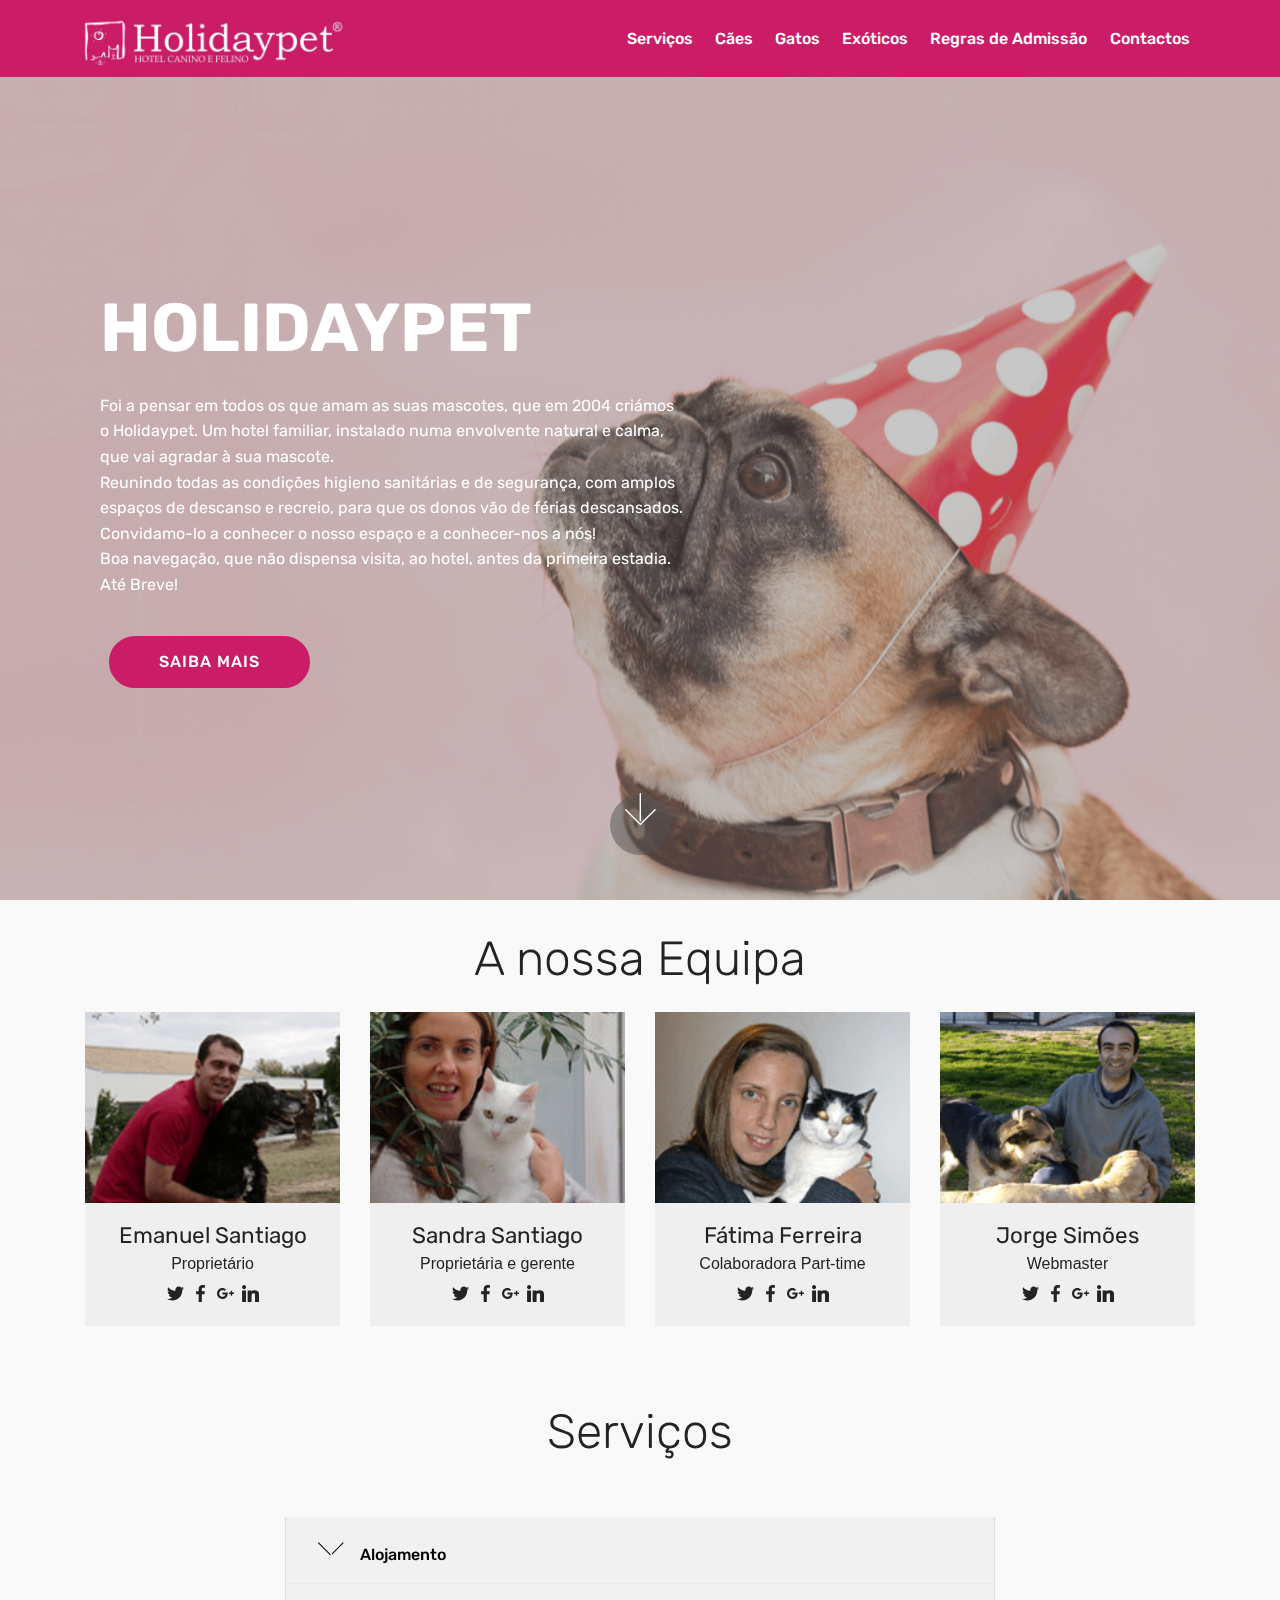
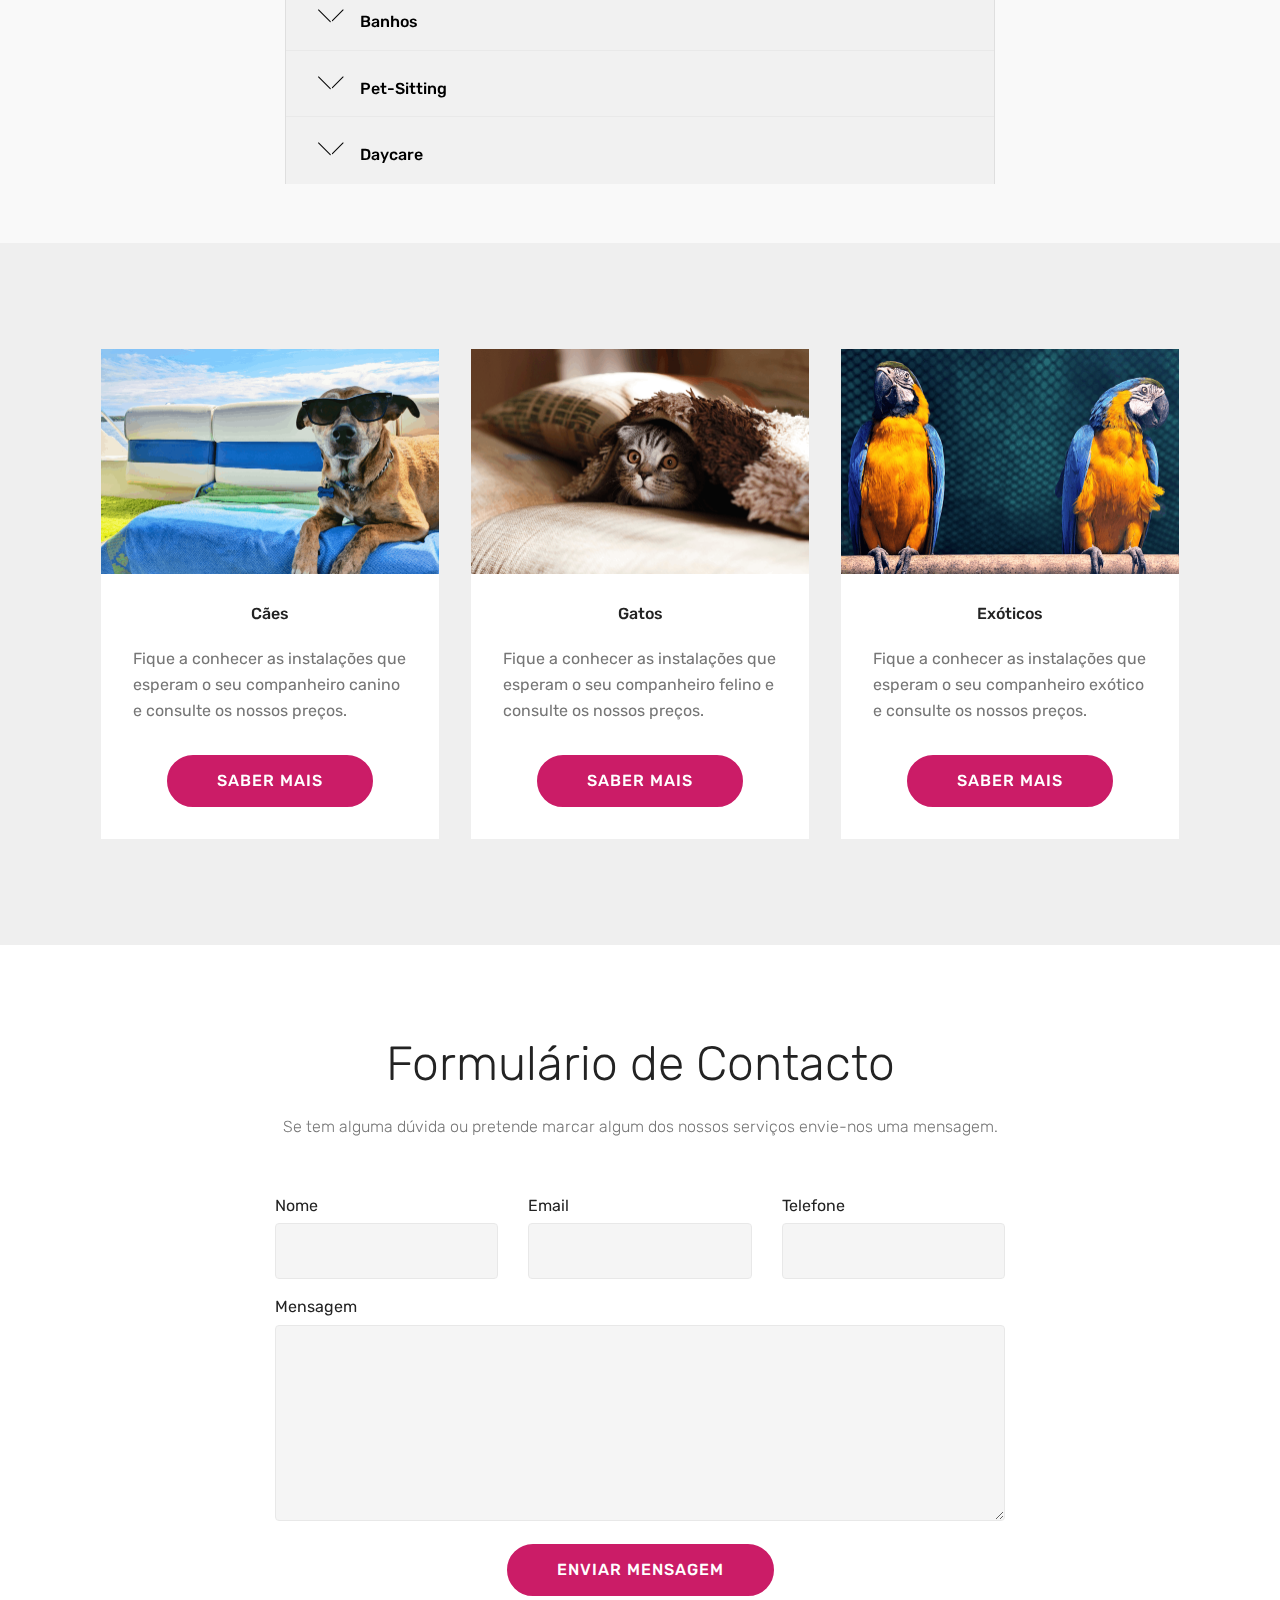
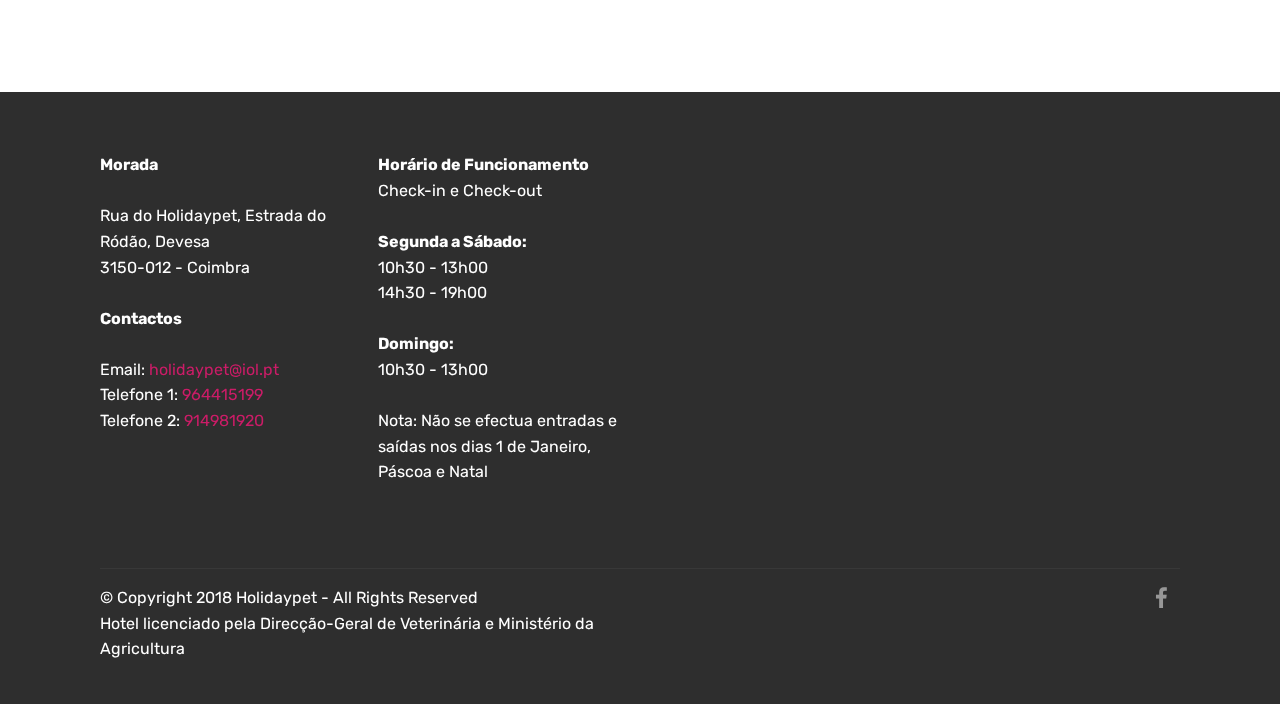
==== commit 144a44da: "create github pages" ====
--- a/index.html
+++ b/index.html
@@ -70,11 +70,11 @@
     </nav>
 </section>
 
-<section class="engine"><a href="https://mobirise.info/q">responsive website templates</a></section><section class="header9 cid-r0PoAAW3eg mbr-fullscreen mbr-parallax-background" id="header9-2u">
-
-    
-
-    <div class="mbr-overlay" style="opacity: 0.3; background-color: rgb(118, 118, 118);">
+<section class="engine"><a href="https://mobirise.info/y">html web templates</a></section><section class="header9 cid-r0PoAAW3eg mbr-fullscreen mbr-parallax-background" id="header9-2u">
+
+    
+
+    <div class="mbr-overlay" style="opacity: 0.4; background-color: rgb(118, 118, 118);">
     </div>
 
     <div class="container">
@@ -404,7 +404,7 @@
             <div class="media-container-column col-lg-8" data-form-type="formoid">
                     <div data-form-alert="" hidden="">Obrigado por entrar em contacto connosco!</div>
             
-                    <form class="mbr-form" action="https://mobirise.com/" method="post" data-form-title="Mobirise Form"><input type="hidden" name="email" data-form-email="true" value="bOTI1F1qJuLN5esbJvlNhAexEQ2/I8qRNFXVJ0GPoo3Xt0l/hSM17ixuipXnvZsSfqnhz6gSga7unXcG/Be5r5jCknCXL1oVMVDv5GAL3QAbpNkK35fo3R8y4+8dUwOb">
+                    <form class="mbr-form" action="https://mobirise.com/" method="post" data-form-title="Mobirise Form"><input type="hidden" name="email" data-form-email="true" value="ghQ/9RdP2NihzAd4GlRQ0pR3s06XFsnYYkOE31eb2PZKUvsRuclxgoFr/RdeKiFTuBtrxPzgjmoLkqDltNPFqPpHelFZhwx95wfeF4QRzLykC18JUx0GJPxl/7kRCDeF">
                         <div class="row row-sm-offset">
                             <div class="col-md-4 multi-horizontal" data-for="name">
                                 <div class="form-group">
--- a/assets/mobirise/css/mbr-additional.css
+++ b/assets/mobirise/css/mbr-additional.css
@@ -1772,7 +1772,7 @@
   color: #c1c1c1 !important;
 }
 .cid-r0PoAAW3eg {
-  background-image: url("../../../assets/images/festa-4-1920x1280.png");
+  background-image: url("../../../assets/images/festa-7-1920x1280.png");
 }
 .cid-r0PoAAW3eg h1 {
   color: #616161;
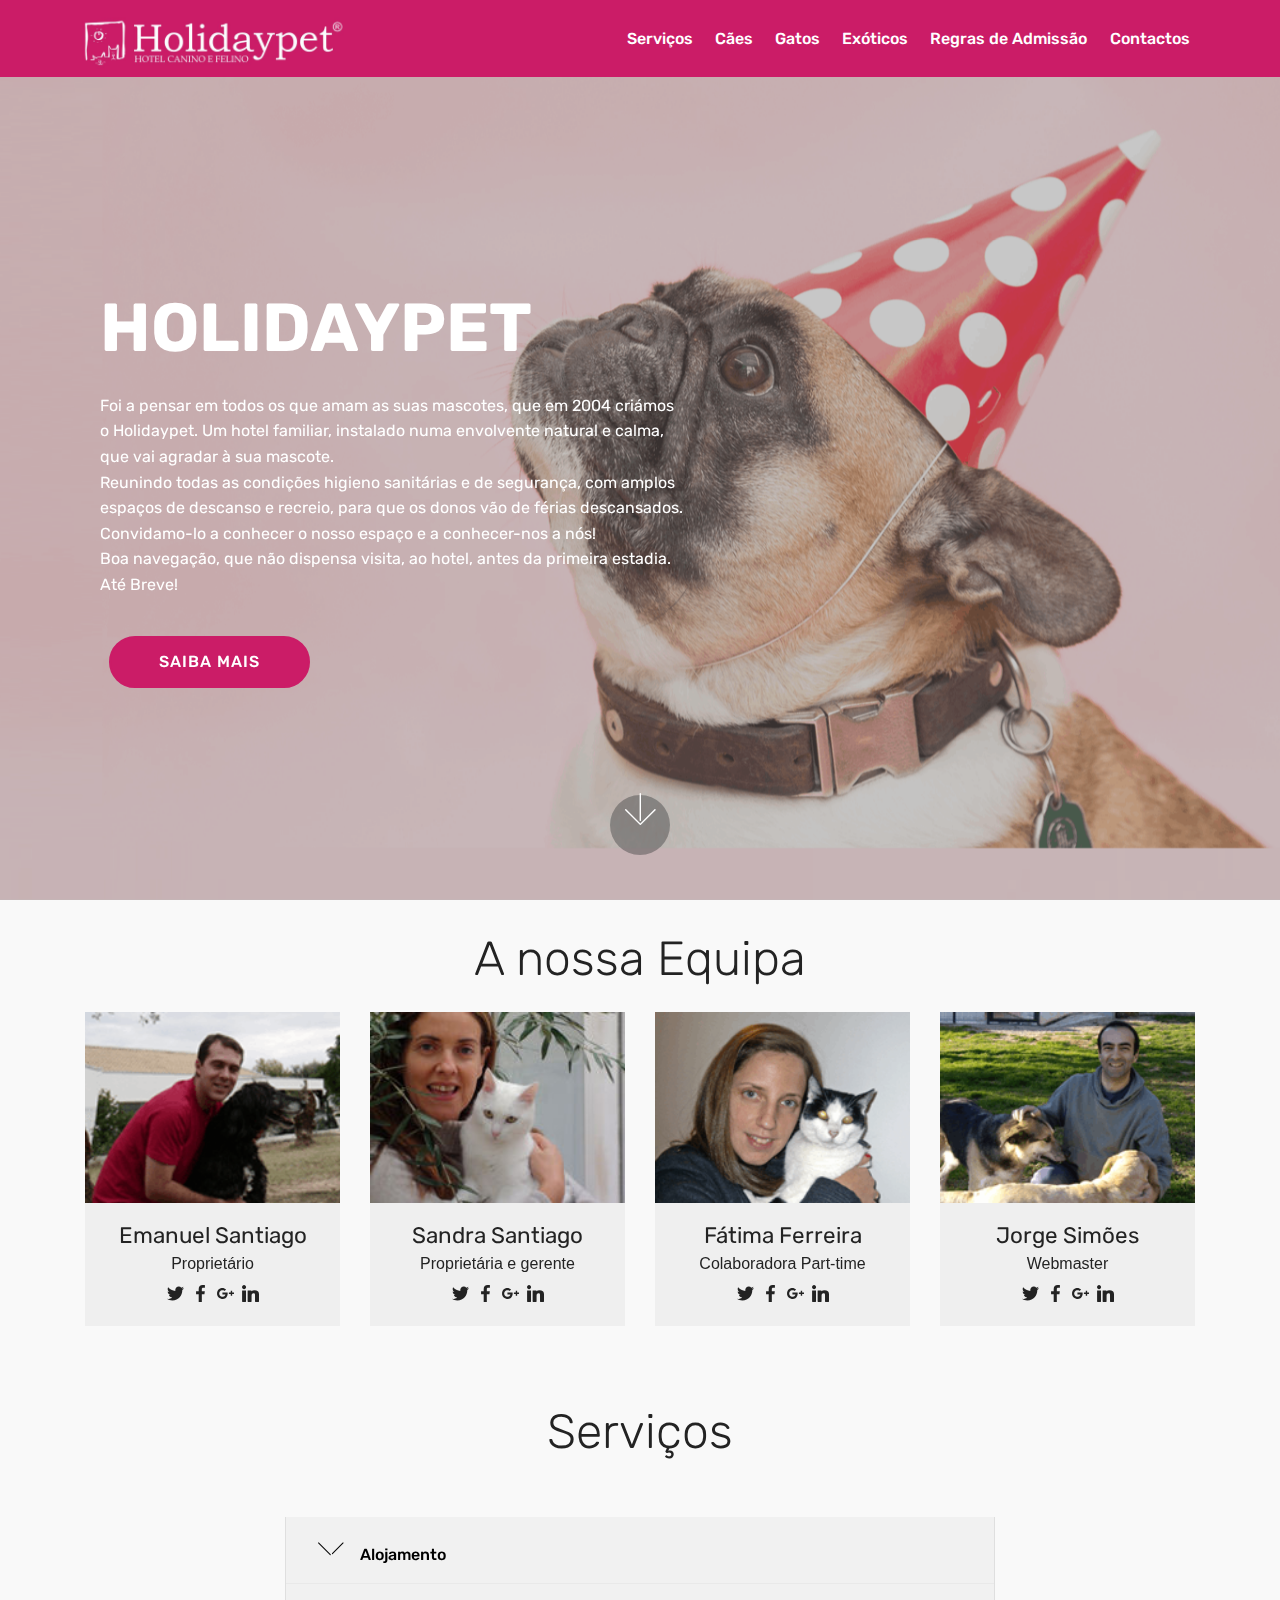
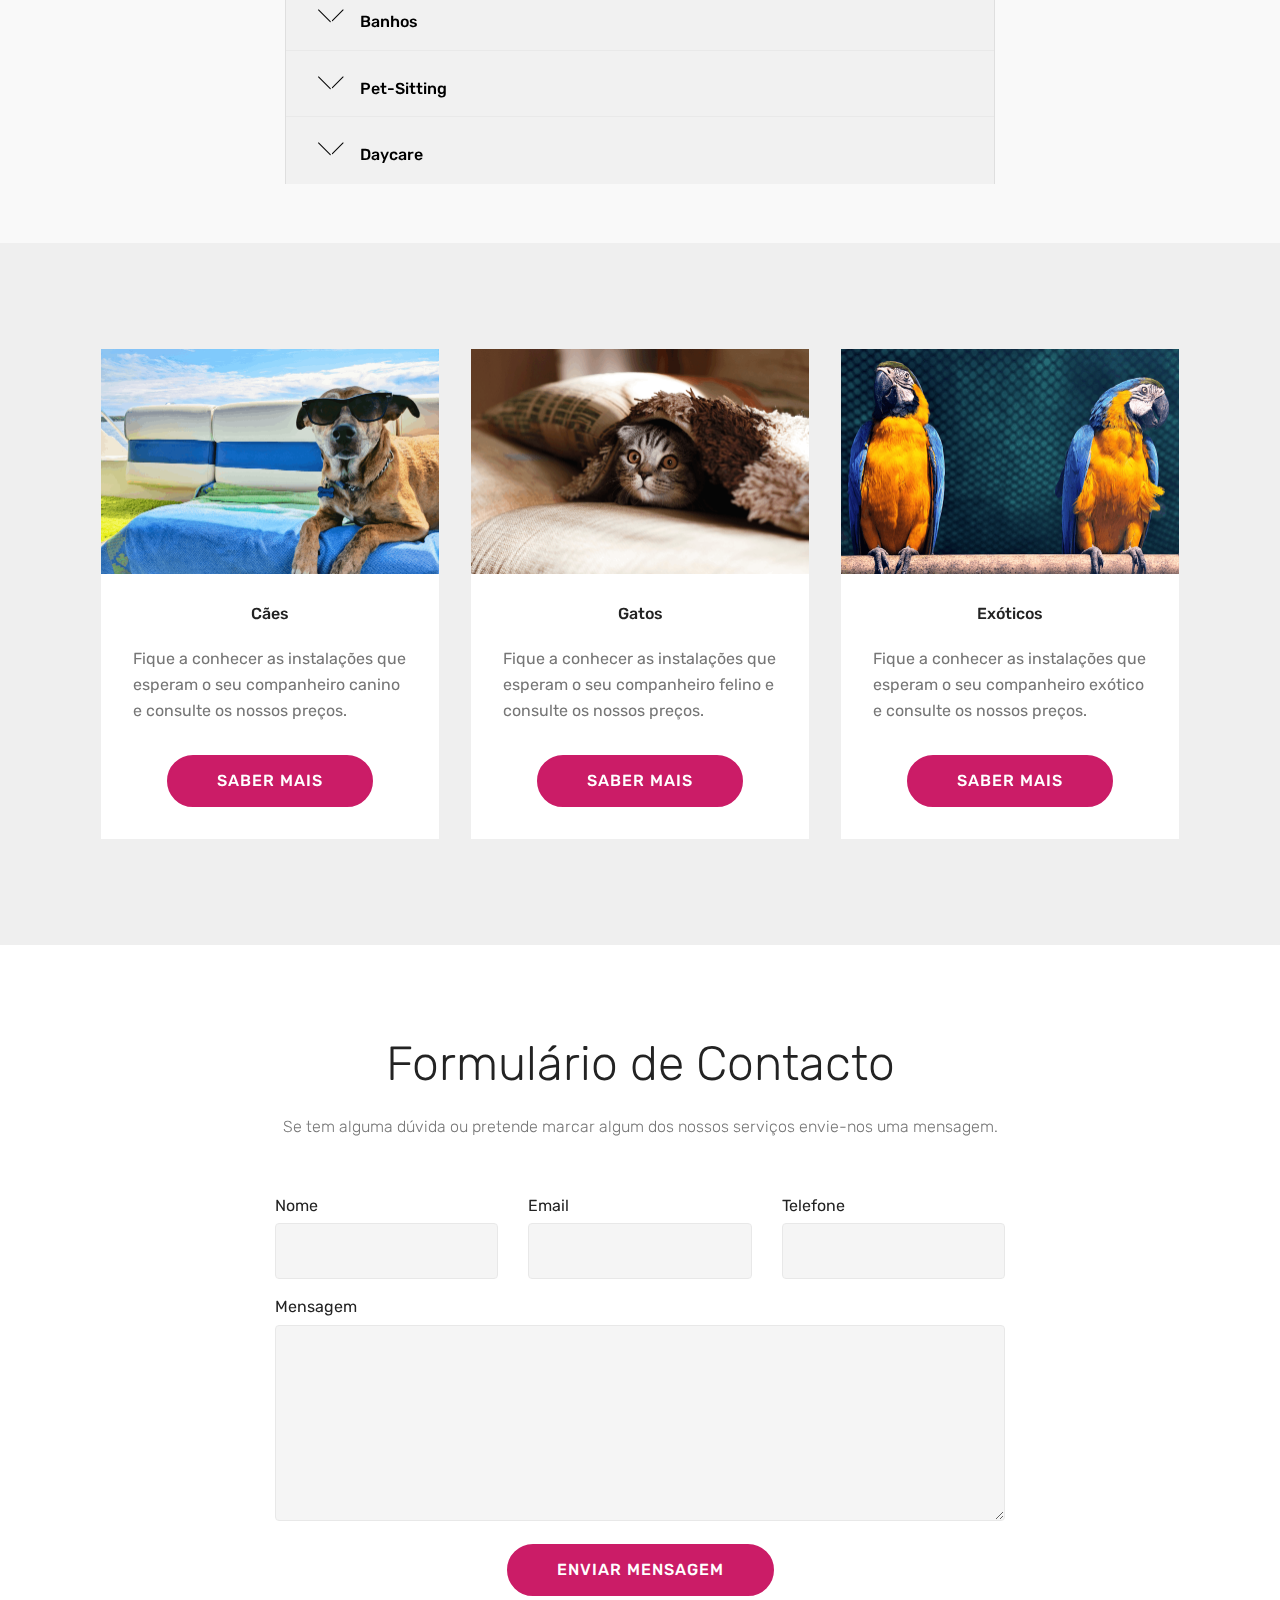
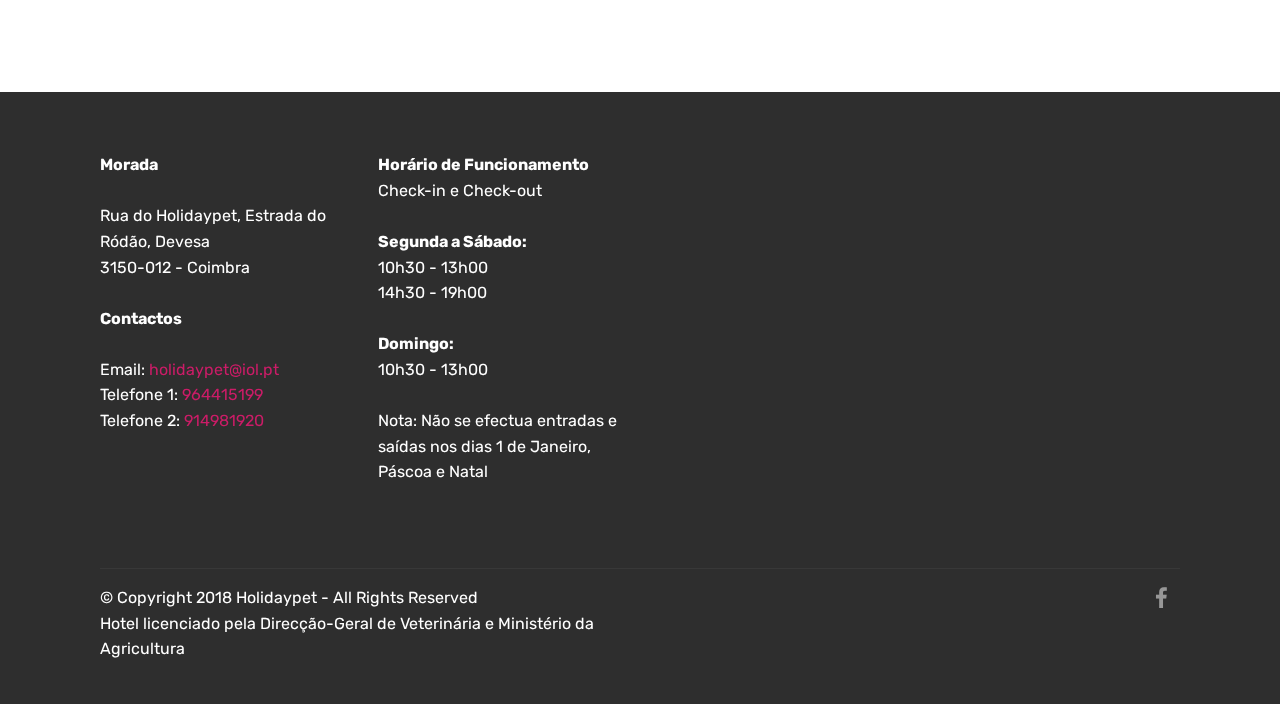
==== commit ed96050d: "create github pages" ====
--- a/index.html
+++ b/index.html
@@ -1,13 +1,14 @@
 <!DOCTYPE html>
-<html >
+<html  >
 <head>
-  <!-- Site made with Mobirise Website Builder v4.9.3, https://mobirise.com -->
+  <!-- Site made with Mobirise Website Builder v4.9.7, https://mobirise.com -->
   <meta charset="UTF-8">
   <meta http-equiv="X-UA-Compatible" content="IE=edge">
-  <meta name="generator" content="Mobirise v4.9.3, mobirise.com">
+  <meta name="generator" content="Mobirise v4.9.7, mobirise.com">
   <meta name="viewport" content="width=device-width, initial-scale=1, minimum-scale=1">
   <link rel="shortcut icon" href="assets/images/logo-570x126.png" type="image/x-icon">
   <meta name="description" content="">
+  
   <title>Home</title>
   <link rel="stylesheet" href="assets/web/assets/mobirise-icons/mobirise-icons.css">
   <link rel="stylesheet" href="assets/tether/tether.min.css">
@@ -70,7 +71,7 @@
     </nav>
 </section>
 
-<section class="engine"><a href="https://mobirise.info/y">html web templates</a></section><section class="header9 cid-r0PoAAW3eg mbr-fullscreen mbr-parallax-background" id="header9-2u">
+<section class="engine"><a href="https://mobirise.info/x">free css templates</a></section><section class="header9 cid-r0PoAAW3eg mbr-fullscreen mbr-parallax-background" id="header9-2u">
 
     
 
@@ -404,7 +405,7 @@
             <div class="media-container-column col-lg-8" data-form-type="formoid">
                     <div data-form-alert="" hidden="">Obrigado por entrar em contacto connosco!</div>
             
-                    <form class="mbr-form" action="https://mobirise.com/" method="post" data-form-title="Mobirise Form"><input type="hidden" name="email" data-form-email="true" value="ghQ/9RdP2NihzAd4GlRQ0pR3s06XFsnYYkOE31eb2PZKUvsRuclxgoFr/RdeKiFTuBtrxPzgjmoLkqDltNPFqPpHelFZhwx95wfeF4QRzLykC18JUx0GJPxl/7kRCDeF">
+                    <form class="mbr-form" action="https://mobirise.com/" method="post" data-form-title="Mobirise Form"><input type="hidden" name="email" data-form-email="true" value="LlhKypM9uG/tj1s8037QAEtZkX1J8EIwtussFE+ohEF/uwx9mFhle2dYNIF7uVoOPhSKQ3mxcp3SozquCgSrEi9mvsAlPNYuAvi86b7FfZI1JAuUxzAkUjigOQKLXKjH">
                         <div class="row row-sm-offset">
                             <div class="col-md-4 multi-horizontal" data-for="name">
                                 <div class="form-group">
@@ -478,7 +479,7 @@
                 <div class="col-md-6">
                     <div class="social-list align-right">
                         <div class="soc-item">
-                            <a href="https://twitter.com/mobirise" target="_blank">
+                            <a href="https://www.facebook.com/holidaypet.net/" target="_blank">
                                 <span class="mbr-iconfont mbr-iconfont-social socicon-facebook socicon"></span>
                             </a>
                         </div>
--- a/assets/theme/css/style.css
+++ b/assets/theme/css/style.css
@@ -417,11 +417,9 @@
     display: -webkit-flex !important; } }
 @media (max-width: 767px) {
   .menu .navbar-collapse {
-    overflow-y: auto;
     max-height: 80vh; }
   .menu .dropdown-menu {
-    max-height: 60vh;
-    overflow-y: auto; } }
+    max-height: 60vh; } }
 
 .navbar {
   display: -webkit-flex;
@@ -432,7 +430,10 @@
 .navbar-collapse {
   -webkit-flex-basis: 100%;
   -webkit-flex-grow: 1;
-  -webkit-align-items: center; }
+  -webkit-align-items: center;
+  max-height: 93.5vh; }
+  .navbar-collapse.show {
+    overflow: auto; }
 
 .nav-dropdown .link {
   padding: .667em 1.667em !important;
@@ -468,6 +469,25 @@
 
 .media {
   display: -webkit-flex; }
+
+.jq-selectbox__select {
+  padding: 1.07em .5em;
+  position: absolute;
+  top: 0;
+  left: 0;
+  width: 100%; }
+
+.jq-selectbox__dropdown {
+  position: absolute;
+  top: 100% !important;
+  left: 0 !important;
+  width: 100% !important; }
+
+.jq-selectbox__trigger-arrow {
+  transform: translateY(-50%); }
+
+.jq-selectbox li {
+  padding: 1.07em .5em; }
 
 /*# sourceMappingURL=style.css.map */
 .engine {
--- a/assets/mobirise/css/mbr-additional.css
+++ b/assets/mobirise/css/mbr-additional.css
@@ -1382,6 +1382,17 @@
     flex: auto!important;
   }
 }
+.jq-selectbox li:hover,
+.jq-selectbox li.selected {
+  background-color: #149dcc;
+  color: #ffffff;
+}
+.jq-selectbox .jq-selectbox__trigger-arrow {
+  border-top-color: contrast(currentColor, #000000, #ffffff, 30%);
+}
+.jq-selectbox:hover .jq-selectbox__trigger-arrow {
+  border-top-color: #149dcc;
+}
 .cid-r0Eq3qAlws .navbar {
   padding: .5rem 0;
   background: #cb1c67;
@@ -1772,7 +1783,7 @@
   color: #c1c1c1 !important;
 }
 .cid-r0PoAAW3eg {
-  background-image: url("../../../assets/images/festa-7-1920x1280.png");
+  background-image: url("../../../assets/images/festa-10-1920x1280.png");
 }
 .cid-r0PoAAW3eg h1 {
   color: #616161;
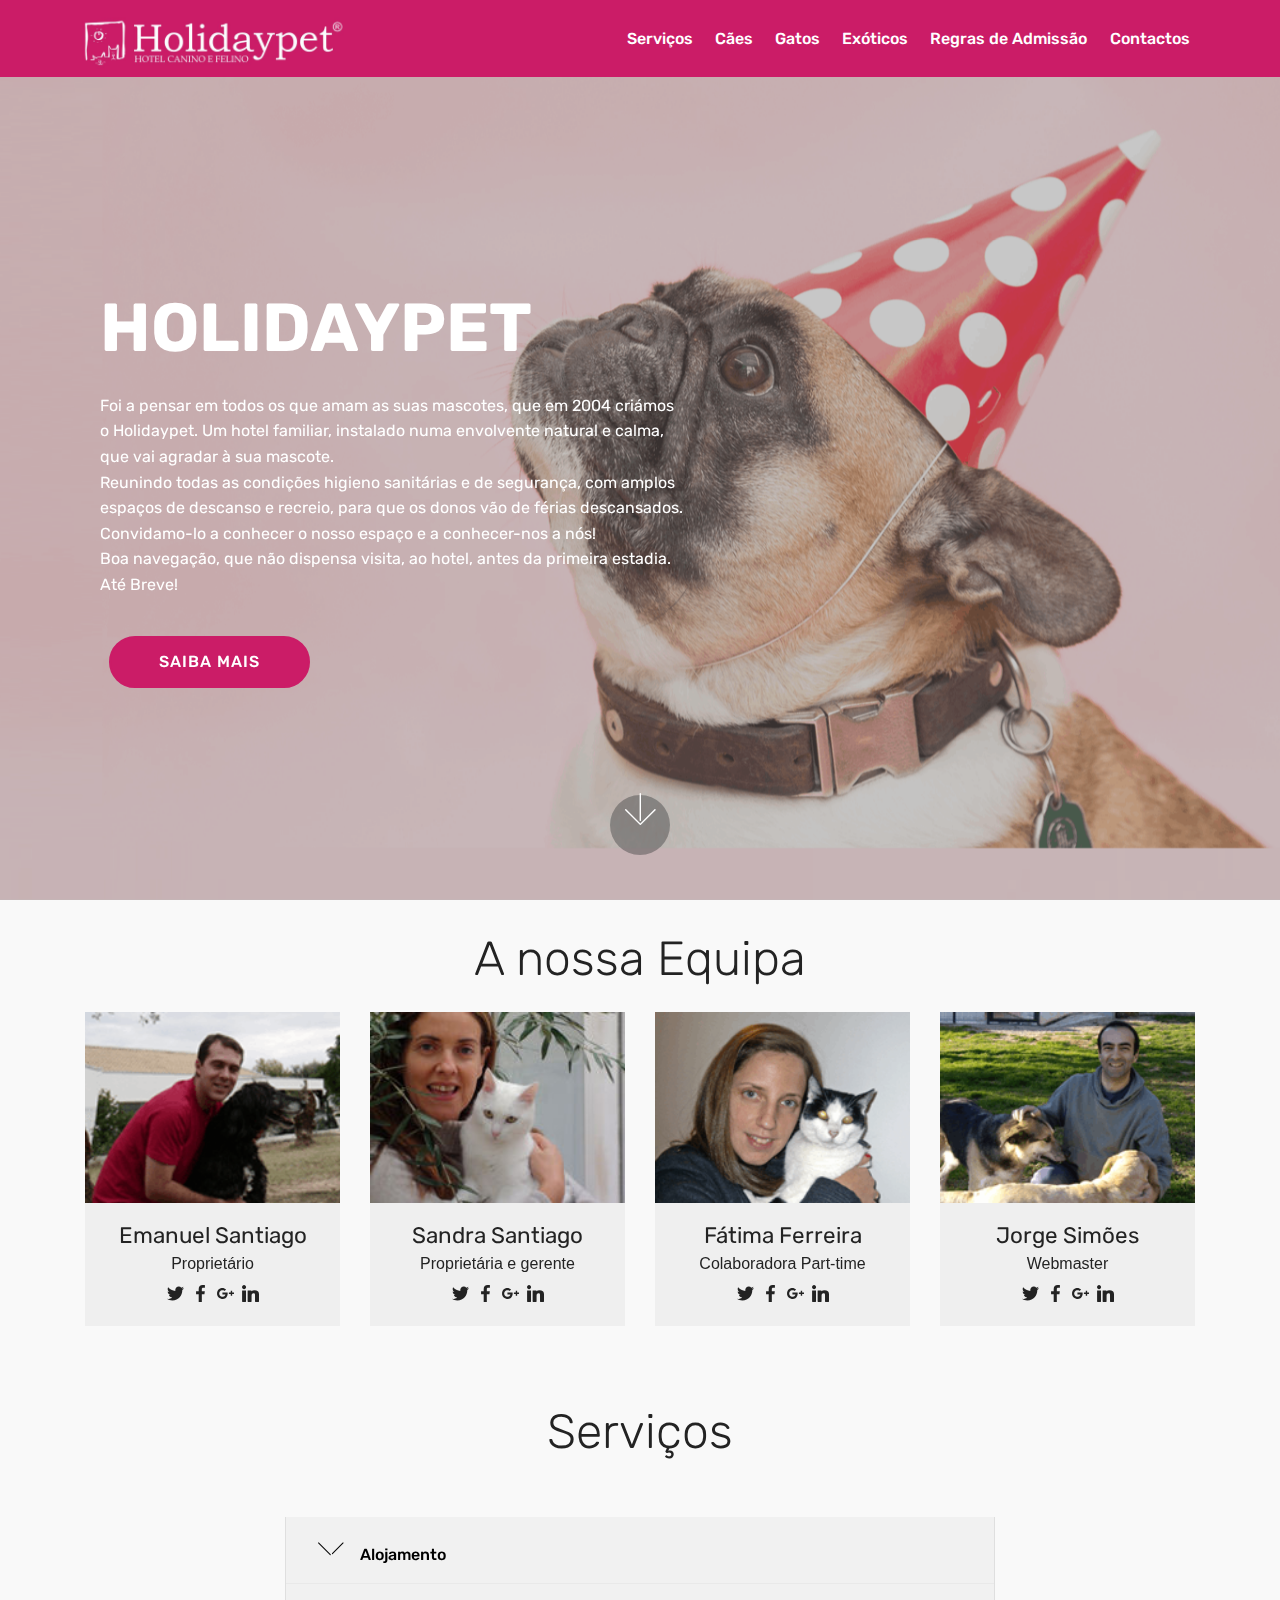
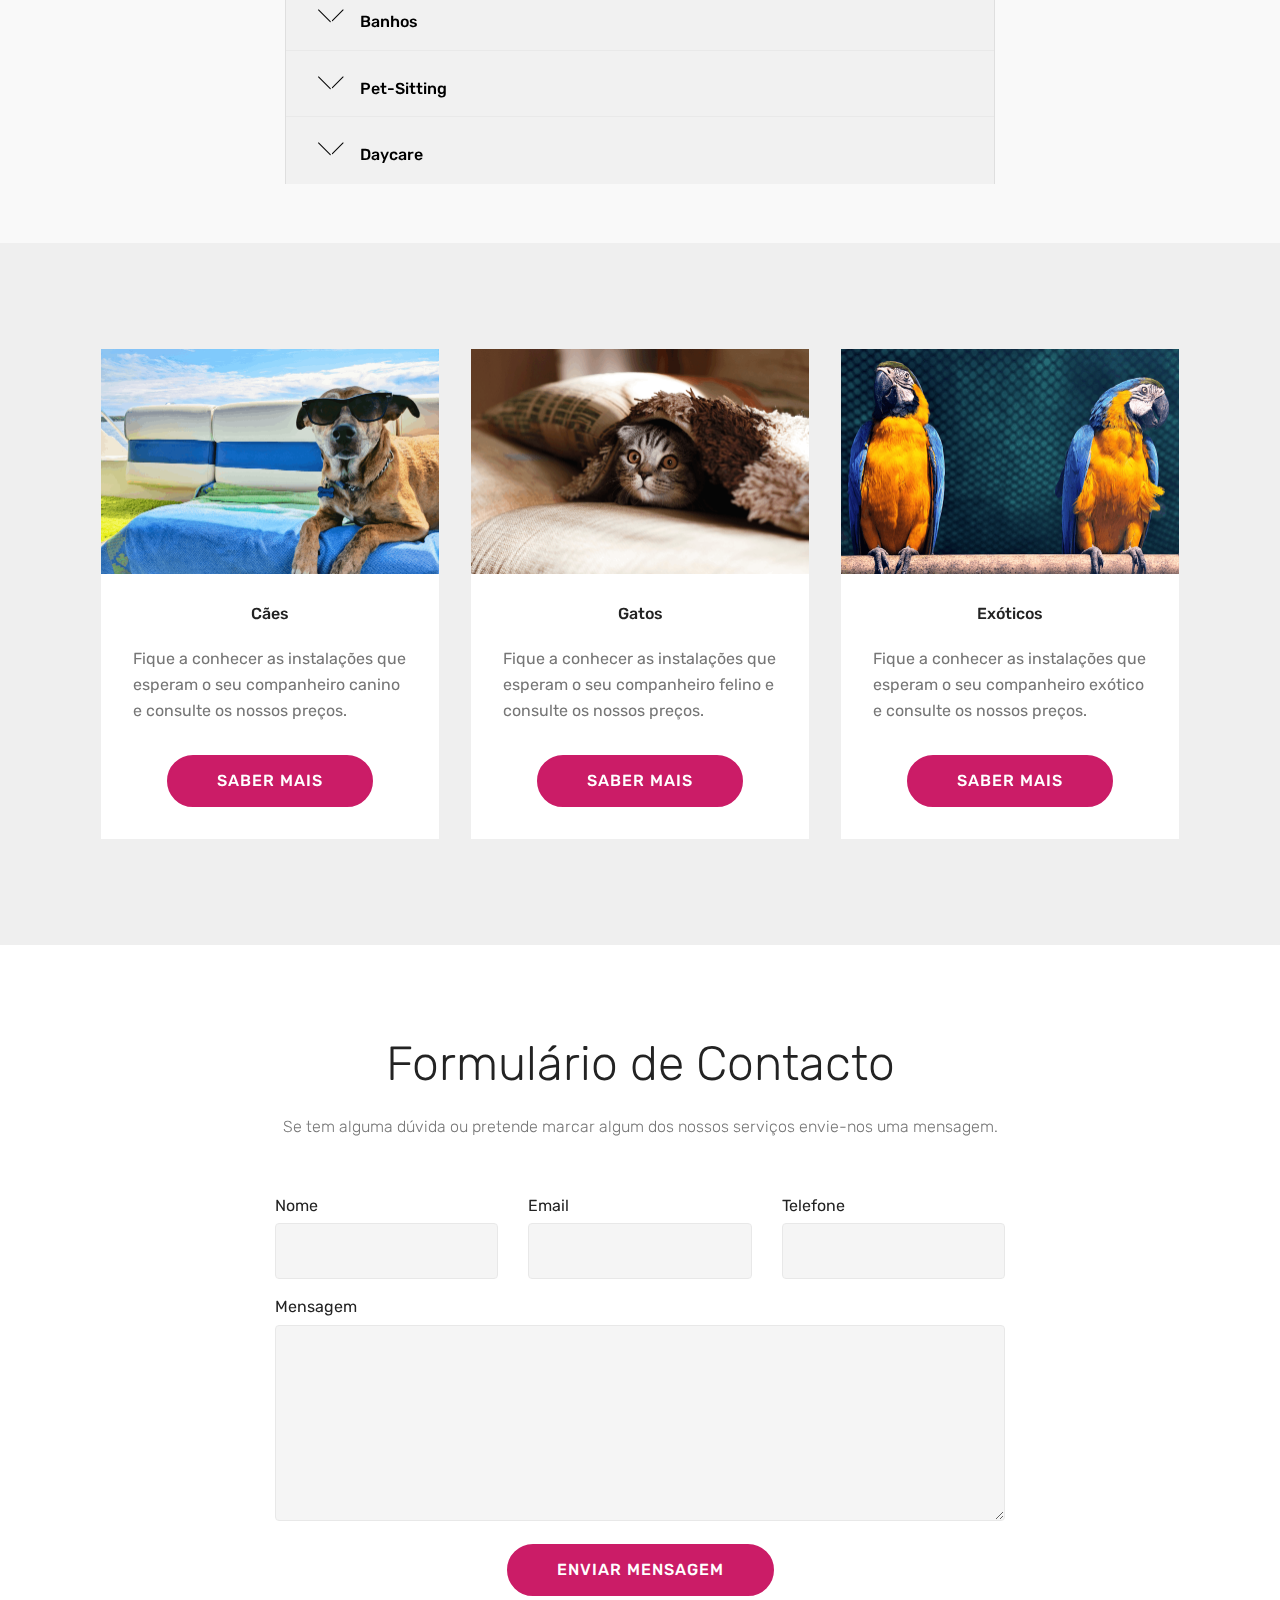
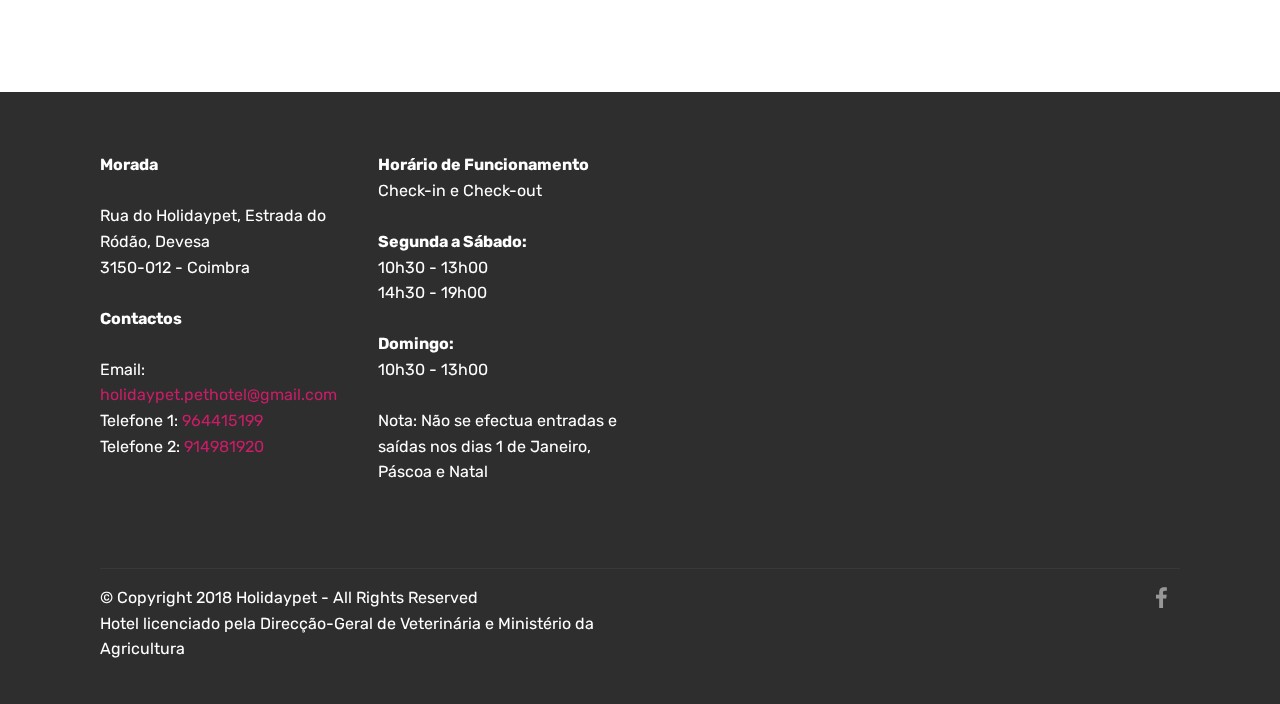
==== commit 6680ae86: "create github pages" ====
--- a/index.html
+++ b/index.html
@@ -71,7 +71,7 @@
     </nav>
 </section>
 
-<section class="engine"><a href="https://mobirise.info/x">free css templates</a></section><section class="header9 cid-r0PoAAW3eg mbr-fullscreen mbr-parallax-background" id="header9-2u">
+<section class="engine"><a href="https://mobirise.info/z">best free html templates</a></section><section class="header9 cid-r0PoAAW3eg mbr-fullscreen mbr-parallax-background" id="header9-2u">
 
     
 
@@ -405,7 +405,7 @@
             <div class="media-container-column col-lg-8" data-form-type="formoid">
                     <div data-form-alert="" hidden="">Obrigado por entrar em contacto connosco!</div>
             
-                    <form class="mbr-form" action="https://mobirise.com/" method="post" data-form-title="Mobirise Form"><input type="hidden" name="email" data-form-email="true" value="LlhKypM9uG/tj1s8037QAEtZkX1J8EIwtussFE+ohEF/uwx9mFhle2dYNIF7uVoOPhSKQ3mxcp3SozquCgSrEi9mvsAlPNYuAvi86b7FfZI1JAuUxzAkUjigOQKLXKjH">
+                    <form class="mbr-form" action="https://mobirise.com/" method="post" data-form-title="Mobirise Form"><input type="hidden" name="email" data-form-email="true" value="vzagYwzA3ps9K9N0sfmK8FK9MmZ0dW4eDq383BPaNkZNwR0qqsgTRK0zDVYdR955DToPM4DzNL4FOVFuNinHWe1jfY1Biptd6JQKTdLgLn2Ef6FhSgu08Kx/aH9xIctC">
                         <div class="row row-sm-offset">
                             <div class="col-md-4 multi-horizontal" data-for="name">
                                 <div class="form-group">
@@ -453,7 +453,7 @@
                     <br>Rua do Holidaypet, Estrada do Ródão, Devesa<br>3150-012 - Coimbra<br>
                     <br><strong>Contactos</strong>
                     <br>
-                    <br>Email: <a href="mailto:holidaypet@iol.pt" class="text-secondary">holidaypet@iol.pt&nbsp;</a><br>Telefone 1: <a href="tel:964415199" class="text-secondary">964415199</a><br>Telefone 2: <a href="tel:914981920" class="text-secondary">914981920</a><br></p>
+                    <br>Email: <a href="mailto:holidaypet.pethotel@gmail.com" class="text-secondary">holidaypet.pethotel@gmail.com</a><br>Telefone 1: <a href="tel:964415199" class="text-secondary">964415199</a><br>Telefone 2: <a href="tel:914981920" class="text-secondary">914981920</a><br></p>
             </div>
             <div class="col-12 col-md-3 mbr-fonts-style display-7">
                 <p class="mbr-text">
